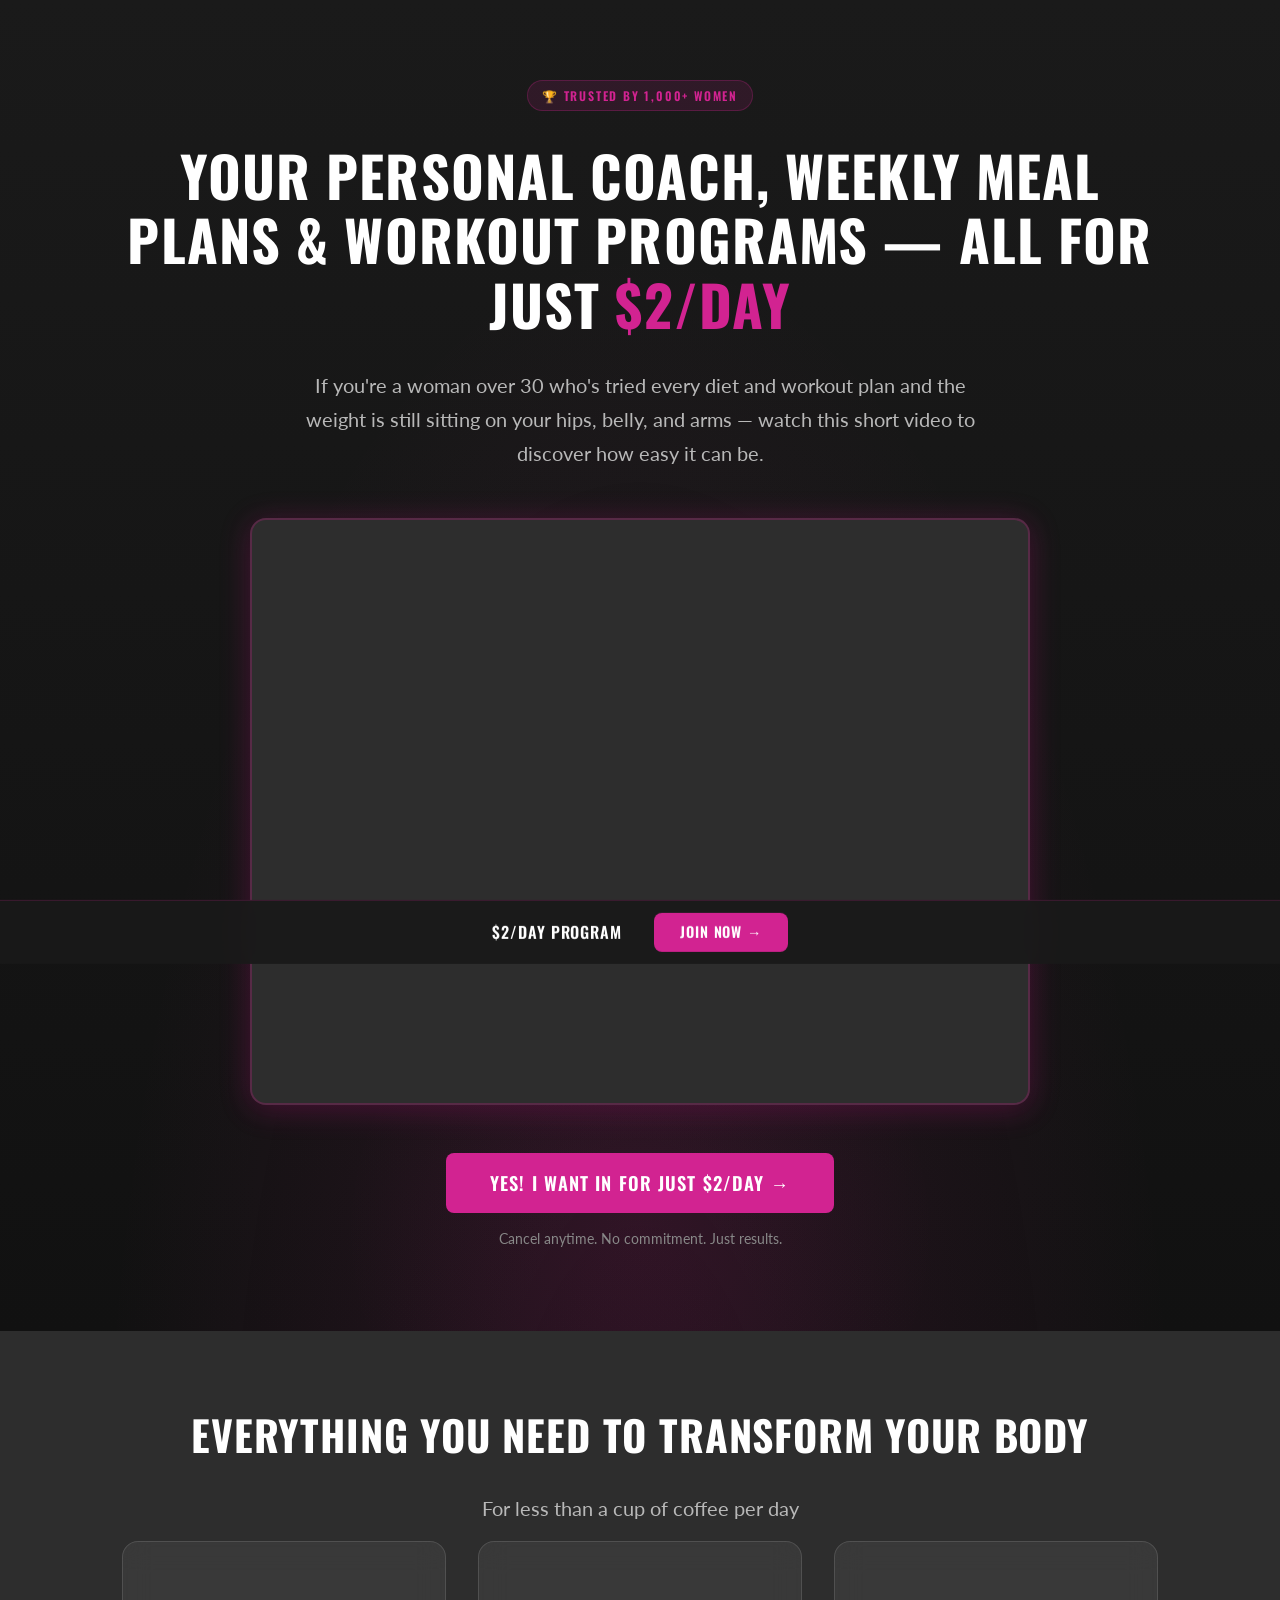
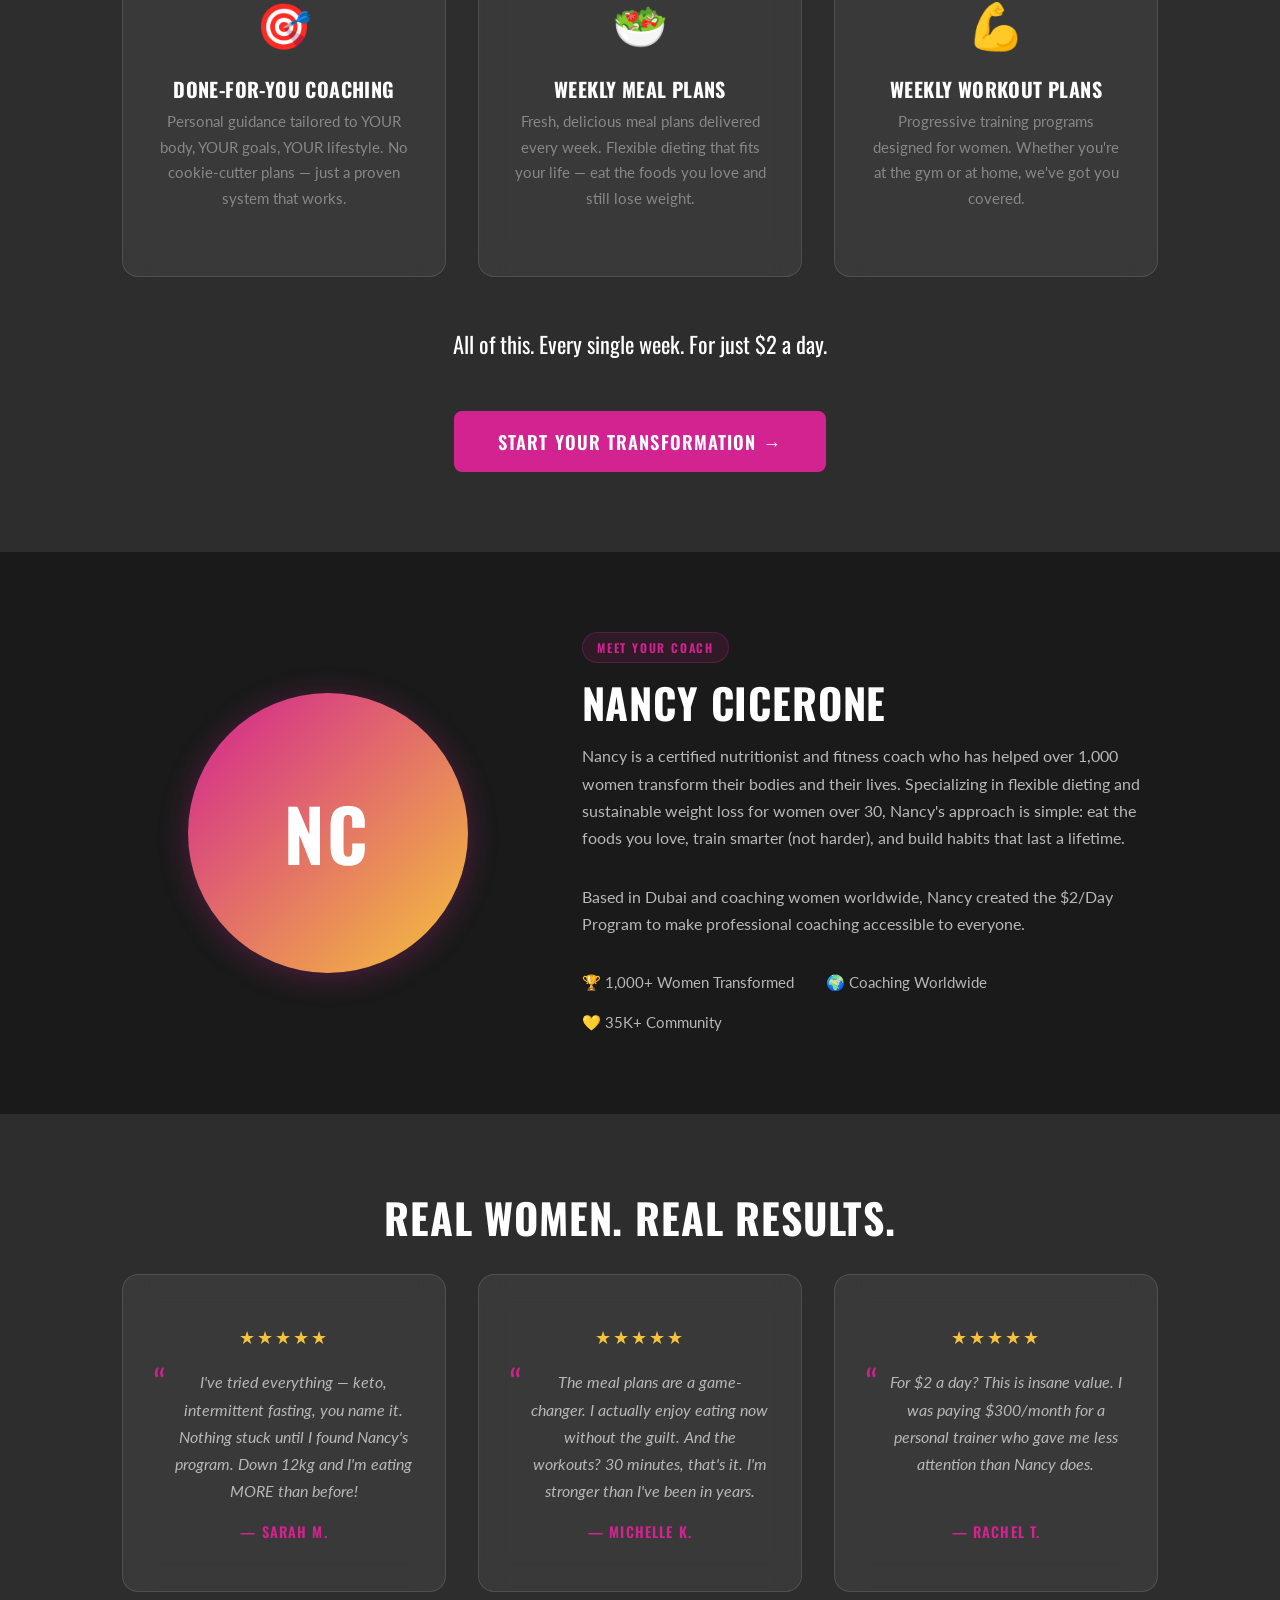
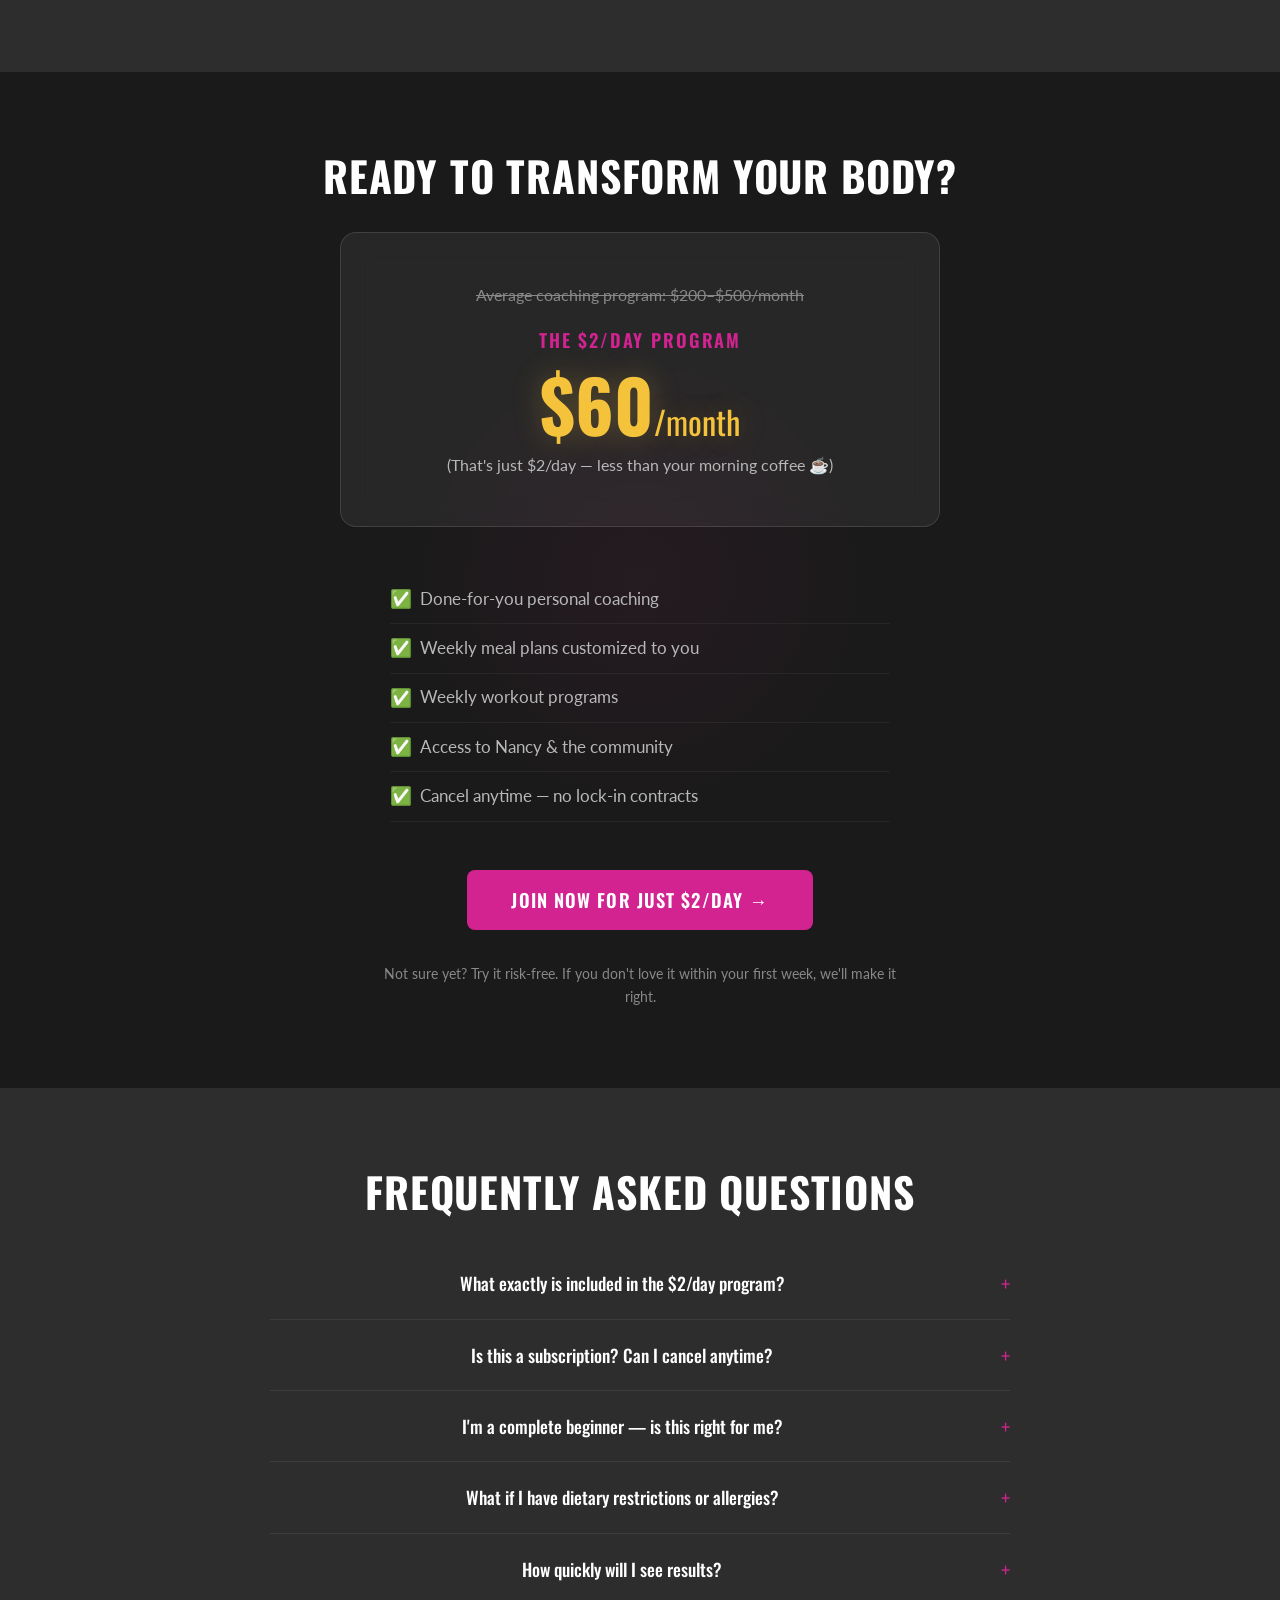
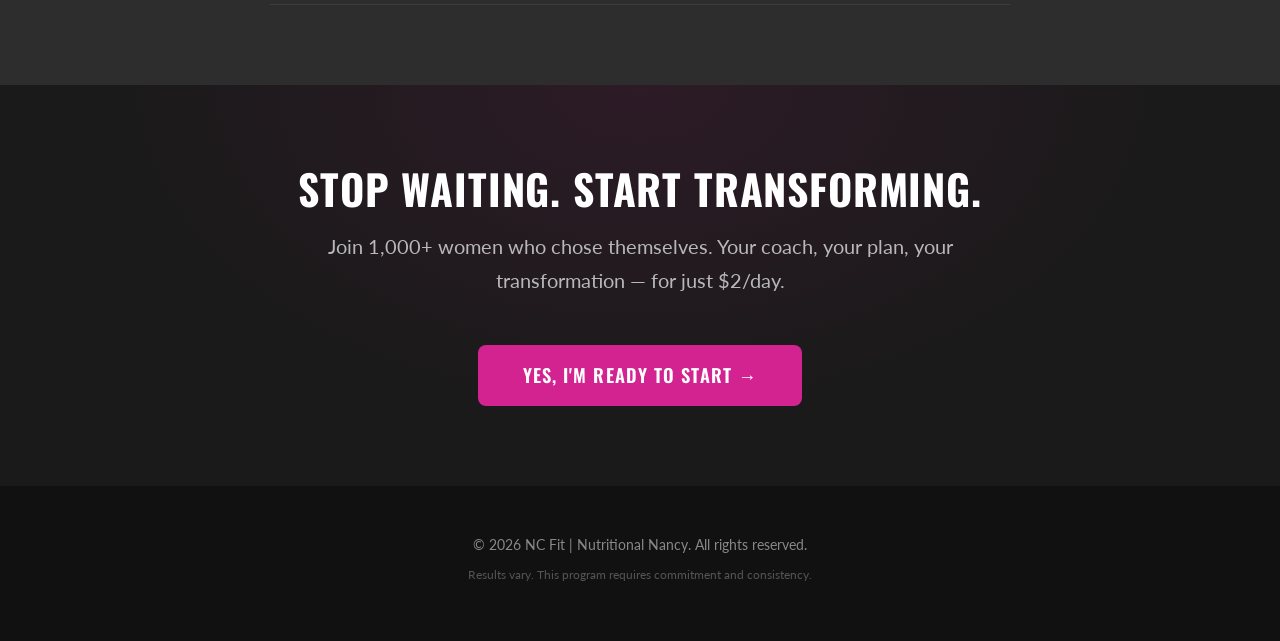
==== index.html @ 7aa0a76e "🚀 Nancy's /Day VSL Funnel - initial deploy" ====
<!DOCTYPE html>
<html lang="en">
<head>
  <meta charset="UTF-8" />
  <meta name="viewport" content="width=device-width, initial-scale=1.0" />
  <title>The $2/Day Program | Nancy Cicerone - Nutritional Nancy</title>
  <meta name="description" content="Done-for-you coaching, weekly meal plans &amp; workout programs for less than a cup of coffee. Join 1,000+ women who've transformed their bodies." />

  <!-- Open Graph -->
  <meta property="og:title" content="The $2/Day Program | Nancy Cicerone - Nutritional Nancy" />
  <meta property="og:description" content="Done-for-you coaching, weekly meal plans &amp; workout programs for less than a cup of coffee. Join 1,000+ women who've transformed their bodies." />
  <meta property="og:type" content="website" />
  <meta property="og:url" content="https://nutritionalnancy.com/2-dollar-day" />
  <meta property="og:image" content="" />
  <meta name="twitter:card" content="summary_large_image" />

  <!-- Google Fonts -->
  <link rel="preconnect" href="https://fonts.googleapis.com" />
  <link rel="preconnect" href="https://fonts.gstatic.com" crossorigin />
  <link href="https://fonts.googleapis.com/css2?family=Oswald:wght@400;500;600;700&family=Lato:wght@300;400;700&display=swap" rel="stylesheet" />

  <!-- Stylesheet -->
  <link rel="stylesheet" href="styles.css" />
</head>
<body>

  <!-- ============================================================
       SECTION 1 — HERO
       ============================================================ -->
  <section class="hero" id="hero">
    <div class="container text-center">

      <span class="section-label">🏆 Trusted by 1,000+ Women</span>

      <h1>Your Personal Coach, Weekly Meal Plans &amp; Workout Programs — All For Just <span>$2/Day</span></h1>

      <p class="lead">If you're a woman over 30 who's tried every diet and workout plan and the weight is still sitting on your hips, belly, and arms — watch this short video to discover how easy it can be.</p>

      <!-- Video Embed (16:9) — Vimeo -->
      <div class="video-container">
        <iframe
          src="https://player.vimeo.com/video/1199517893?title=0&byline=0&portrait=0&color=D22391&autoplay=0"
          allow="autoplay; fullscreen; picture-in-picture"
          allowfullscreen
          loading="lazy"
          title="Nancy Cicerone — $2/Day Program Video"
        ></iframe>
      </div>

      <button class="btn-cta" id="hero-cta" data-action="open-checkout">YES! I WANT IN FOR JUST $2/DAY →</button>
      <span class="cta-subtext">Cancel anytime. No commitment. Just results.</span>

    </div>
  </section>


  <!-- ============================================================
       SECTION 2 — VALUE STACK
       ============================================================ -->
  <section class="section value-stack" id="value-stack">
    <div class="container text-center">

      <h2 class="fade-in">EVERYTHING YOU NEED TO TRANSFORM YOUR BODY</h2>
      <p class="lead fade-in">For less than a cup of coffee per day</p>

      <div class="value-grid">
        <div class="glass-card fade-in">
          <span class="icon">🎯</span>
          <h3>Done-For-You Coaching</h3>
          <p>Personal guidance tailored to YOUR body, YOUR goals, YOUR lifestyle. No cookie-cutter plans — just a proven system that works.</p>
        </div>

        <div class="glass-card fade-in">
          <span class="icon">🥗</span>
          <h3>Weekly Meal Plans</h3>
          <p>Fresh, delicious meal plans delivered every week. Flexible dieting that fits your life — eat the foods you love and still lose weight.</p>
        </div>

        <div class="glass-card fade-in">
          <span class="icon">💪</span>
          <h3>Weekly Workout Plans</h3>
          <p>Progressive training programs designed for women. Whether you're at the gym or at home, we've got you covered.</p>
        </div>
      </div>

      <p class="value-tagline fade-in">All of this. Every single week. For just $2 a day.</p>

      <button class="btn-cta fade-in" id="value-cta" data-action="open-checkout">START YOUR TRANSFORMATION →</button>

    </div>
  </section>


  <!-- ============================================================
       SECTION 3 — ABOUT NANCY
       ============================================================ -->
  <section class="section about" id="about">
    <div class="container">
      <div class="about-grid">

        <div class="fade-in">
          <div class="about-photo">
            <span class="initials">NC</span>
          </div>
        </div>

        <div class="about-content fade-in">
          <span class="section-label">Meet Your Coach</span>
          <h2>Nancy Cicerone</h2>
          <p>Nancy is a certified nutritionist and fitness coach who has helped over 1,000 women transform their bodies and their lives. Specializing in flexible dieting and sustainable weight loss for women over 30, Nancy's approach is simple: eat the foods you love, train smarter (not harder), and build habits that last a lifetime.</p>
          <p>Based in Dubai and coaching women worldwide, Nancy created the $2/Day Program to make professional coaching accessible to everyone.</p>

          <div class="credentials">
            <span>🏆 1,000+ Women Transformed</span>
            <span>🌍 Coaching Worldwide</span>
            <span>💛 35K+ Community</span>
          </div>
        </div>

      </div>
    </div>
  </section>


  <!-- ============================================================
       SECTION 4 — SOCIAL PROOF
       ============================================================ -->
  <section class="section social-proof" id="testimonials">
    <div class="container text-center">

      <h2 class="fade-in">REAL WOMEN. REAL RESULTS.</h2>

      <div class="testimonials-grid">

        <div class="testimonial-card fade-in">
          <div class="testimonial-stars">★★★★★</div>
          <blockquote>I've tried everything — keto, intermittent fasting, you name it. Nothing stuck until I found Nancy's program. Down 12kg and I'm eating MORE than before!</blockquote>
          <span class="author">— Sarah M.</span>
        </div>

        <div class="testimonial-card fade-in">
          <div class="testimonial-stars">★★★★★</div>
          <blockquote>The meal plans are a game-changer. I actually enjoy eating now without the guilt. And the workouts? 30 minutes, that's it. I'm stronger than I've been in years.</blockquote>
          <span class="author">— Michelle K.</span>
        </div>

        <div class="testimonial-card fade-in">
          <div class="testimonial-stars">★★★★★</div>
          <blockquote>For $2 a day? This is insane value. I was paying $300/month for a personal trainer who gave me less attention than Nancy does.</blockquote>
          <span class="author">— Rachel T.</span>
        </div>

      </div>

    </div>
  </section>


  <!-- ============================================================
       SECTION 5 — PRICING
       ============================================================ -->
  <section class="section pricing" id="pricing">
    <div class="container text-center">

      <h2 class="fade-in">READY TO TRANSFORM YOUR BODY?</h2>

      <div class="pricing-box fade-in">
        <p class="price-anchor">Average coaching program: $200–$500/month</p>
        <p class="price-label">The $2/Day Program</p>
        <p class="price-amount">$60<span style="font-size:0.45em; font-weight:400;">/month</span></p>
        <p class="price-note">(That's just $2/day — less than your morning coffee ☕)</p>
      </div>

      <ul class="feature-list fade-in">
        <li><span class="check">✅</span> Done-for-you personal coaching</li>
        <li><span class="check">✅</span> Weekly meal plans customized to you</li>
        <li><span class="check">✅</span> Weekly workout programs</li>
        <li><span class="check">✅</span> Access to Nancy &amp; the community</li>
        <li><span class="check">✅</span> Cancel anytime — no lock-in contracts</li>
      </ul>

      <button class="btn-cta fade-in" id="pricing-cta" data-action="open-checkout">JOIN NOW FOR JUST $2/DAY →</button>

      <p class="guarantee fade-in">Not sure yet? Try it risk-free. If you don't love it within your first week, we'll make it right.</p>

    </div>
  </section>


  <!-- ============================================================
       SECTION 6 — FAQ
       ============================================================ -->
  <section class="section faq" id="faq">
    <div class="container text-center">

      <h2 class="fade-in">FREQUENTLY ASKED QUESTIONS</h2>

      <div class="faq-list fade-in">

        <details class="faq-item">
          <summary>What exactly is included in the $2/day program?</summary>
          <div class="faq-answer">
            <p>You get personal coaching from Nancy, weekly meal plans tailored to your preferences and goals, weekly workout programs (gym or home), and access to our supportive community of women on the same journey. Everything is delivered digitally so you can access it anywhere.</p>
          </div>
        </details>

        <details class="faq-item">
          <summary>Is this a subscription? Can I cancel anytime?</summary>
          <div class="faq-answer">
            <p>Yes, it's a simple monthly subscription at $60/month (just $2/day). You can cancel anytime with no penalties, no lock-in contracts, and no questions asked.</p>
          </div>
        </details>

        <details class="faq-item">
          <summary>I'm a complete beginner — is this right for me?</summary>
          <div class="faq-answer">
            <p>Absolutely! Nancy's programs are designed for women at every fitness level. Whether you haven't exercised in years or you're looking to take your fitness to the next level, the plans are tailored to where YOU are right now.</p>
          </div>
        </details>

        <details class="faq-item">
          <summary>What if I have dietary restrictions or allergies?</summary>
          <div class="faq-answer">
            <p>Nancy's approach is flexible dieting — you eat the foods YOU enjoy. The meal plans are customizable, and Nancy works with you to ensure everything fits your dietary needs, preferences, and lifestyle.</p>
          </div>
        </details>

        <details class="faq-item">
          <summary>How quickly will I see results?</summary>
          <div class="faq-answer">
            <p>Most women start noticing changes within the first 2–3 weeks — more energy, better sleep, clothes fitting differently. Visible body composition changes typically show within 4–6 weeks of consistent effort.</p>
          </div>
        </details>

      </div>

    </div>
  </section>


  <!-- ============================================================
       SECTION 7 — FINAL CTA
       ============================================================ -->
  <section class="section final-cta-section" id="final-cta-section">
    <div class="container text-center">

      <h2 class="fade-in">STOP WAITING. START TRANSFORMING.</h2>
      <p class="lead fade-in">Join 1,000+ women who chose themselves. Your coach, your plan, your transformation — for just $2/day.</p>

      <button class="btn-cta fade-in" id="final-cta" data-action="open-checkout">YES, I'M READY TO START →</button>

    </div>
  </section>


  <!-- ============================================================
       FOOTER
       ============================================================ -->
  <footer class="footer">
    <p>&copy; 2026 NC Fit | Nutritional Nancy. All rights reserved.</p>
    <p class="disclaimer">Results vary. This program requires commitment and consistency.</p>
  </footer>


  <!-- ============================================================
       FLOATING CTA BAR
       ============================================================ -->
  <div class="floating-cta" id="floating-cta" aria-hidden="true">
    <span class="bar-label">$2/Day Program</span>
    <button class="btn-cta" id="floating-cta-btn" data-action="open-checkout">JOIN NOW →</button>
  </div>


  <!-- ============================================================
       CHECKOUT MODAL
       ============================================================ -->
  <div class="modal-overlay" id="checkout-modal" role="dialog" aria-modal="true" aria-label="Checkout">
    <div class="modal-container">
      <button class="modal-close" id="modal-close" aria-label="Close checkout">&times;</button>
      <iframe
        id="checkout-iframe"
        src="about:blank"
        title="Checkout"
        loading="lazy"
      ></iframe>
    </div>
  </div>


  <!-- ============================================================
       JAVASCRIPT
       ============================================================ -->
  <script>
    (function () {
      'use strict';

      /* ------ Constants ------ */
      var CHECKOUT_URL = 'https://ncfit.fitterapp.app/buy/19193#checkout/pay';

      /* ------ DOM refs ------ */
      var modal       = document.getElementById('checkout-modal');
      var modalIframe = document.getElementById('checkout-iframe');
      var modalClose  = document.getElementById('modal-close');
      var floatingBar = document.getElementById('floating-cta');
      var heroSection = document.getElementById('hero');

      /* ==========================================================
         1. Modal — Open / Close
         ========================================================== */
      function openModal() {
        modalIframe.src = CHECKOUT_URL;
        modal.classList.add('active');
        document.body.style.overflow = 'hidden';
      }

      function closeModal() {
        modal.classList.remove('active');
        document.body.style.overflow = '';
        // Delay clearing src so the close animation finishes
        setTimeout(function () {
          modalIframe.src = 'about:blank';
        }, 400);
      }

      // Attach open handler to every CTA button via data attribute
      document.querySelectorAll('[data-action="open-checkout"]').forEach(function (btn) {
        btn.addEventListener('click', function (e) {
          e.preventDefault();
          openModal();
        });
      });

      // Close handlers
      modalClose.addEventListener('click', closeModal);

      modal.addEventListener('click', function (e) {
        if (e.target === modal) closeModal();
      });

      document.addEventListener('keydown', function (e) {
        if (e.key === 'Escape' && modal.classList.contains('active')) {
          closeModal();
        }
      });

      /* ==========================================================
         2. Floating CTA Bar — Show / Hide on Scroll
         ========================================================== */
      function handleFloatingBar() {
        var heroBottom = heroSection.getBoundingClientRect().bottom;
        if (heroBottom < 0) {
          floatingBar.classList.add('visible');
          floatingBar.setAttribute('aria-hidden', 'false');
        } else {
          floatingBar.classList.remove('visible');
          floatingBar.setAttribute('aria-hidden', 'true');
        }
      }

      /* ==========================================================
         3. Scroll Fade-In Animation (Intersection Observer)
         ========================================================== */
      var fadeEls = document.querySelectorAll('.fade-in');

      if ('IntersectionObserver' in window) {
        var observer = new IntersectionObserver(
          function (entries) {
            entries.forEach(function (entry) {
              if (entry.isIntersecting) {
                entry.target.classList.add('visible');
                observer.unobserve(entry.target);
              }
            });
          },
          { threshold: 0.15 }
        );

        fadeEls.forEach(function (el) {
          observer.observe(el);
        });
      } else {
        // Fallback: make everything visible immediately
        fadeEls.forEach(function (el) {
          el.classList.add('visible');
        });
      }

      /* ==========================================================
         4. Scroll listener (throttled via rAF)
         ========================================================== */
      var ticking = false;
      window.addEventListener('scroll', function () {
        if (!ticking) {
          window.requestAnimationFrame(function () {
            handleFloatingBar();
            ticking = false;
          });
          ticking = true;
        }
      });

      // Initial check
      handleFloatingBar();

      /* ==========================================================
         5. FAQ Accordion — one-open-at-a-time (optional UX)
         ========================================================== */
      var faqItems = document.querySelectorAll('.faq-item');
      faqItems.forEach(function (item) {
        item.addEventListener('toggle', function () {
          if (item.open) {
            faqItems.forEach(function (other) {
              if (other !== item && other.open) {
                other.removeAttribute('open');
              }
            });
          }
        });
      });

    })();
  </script>

</body>
</html>
---- styles.css ----
/* ==========================================================================
   $2/Day Program — VSL Funnel Design System
   Nancy Cicerone | Nutritional Nancy
   ========================================================================== */

/* ---------- Design Tokens ---------- */
:root {
  /* Backgrounds */
  --bg-primary: #1A1A1A;
  --bg-secondary: #2D2D2D;
  --bg-tertiary: #3A3A3A;

  /* Accent – Pink (WarriorBabe-inspired) */
  --accent-pink: #D22391;
  --accent-pink-hover: #E83BA8;
  --accent-pink-glow: rgba(210, 35, 145, 0.3);

  /* Accent – Gold */
  --accent-gold: #F5C33B;

  /* Text */
  --text-primary: #FFFFFF;
  --text-secondary: #B8B8B8;
  --text-muted: #888888;

  /* Typography */
  --font-heading: 'Oswald', sans-serif;
  --font-body: 'Lato', sans-serif;

  /* Radii */
  --radius: 8px;
  --radius-lg: 16px;

  /* Transition */
  --transition: all 0.3s ease;

  /* Spacing scale */
  --space-xs: 0.25rem;
  --space-sm: 0.5rem;
  --space-md: 1rem;
  --space-lg: 2rem;
  --space-xl: 3rem;
  --space-2xl: 5rem;

  /* Glassmorphism */
  --glass-bg: rgba(255, 255, 255, 0.06);
  --glass-border: rgba(255, 255, 255, 0.12);
  --glass-blur: 14px;

  /* Shadows */
  --shadow-sm: 0 2px 8px rgba(0, 0, 0, 0.25);
  --shadow-md: 0 4px 20px rgba(0, 0, 0, 0.35);
  --shadow-lg: 0 8px 40px rgba(0, 0, 0, 0.45);
  --shadow-pink: 0 4px 30px var(--accent-pink-glow);
}

/* ---------- Reset / Normalize ---------- */
*,
*::before,
*::after {
  margin: 0;
  padding: 0;
  box-sizing: border-box;
}

html {
  scroll-behavior: smooth;
  -webkit-text-size-adjust: 100%;
  font-size: 16px;
}

body {
  font-family: var(--font-body);
  font-weight: 400;
  line-height: 1.6;
  color: var(--text-primary);
  background-color: var(--bg-primary);
  -webkit-font-smoothing: antialiased;
  -moz-osx-font-smoothing: grayscale;
  overflow-x: hidden;
}

img,
video,
iframe {
  max-width: 100%;
  display: block;
}

a {
  color: var(--accent-pink);
  text-decoration: none;
  transition: var(--transition);
}

a:hover {
  color: var(--accent-pink-hover);
}

ul,
ol {
  list-style: none;
}

button {
  font-family: inherit;
  cursor: pointer;
  border: none;
  background: none;
}

/* ---------- Typography System ---------- */
h1, h2, h3, h4, h5, h6 {
  font-family: var(--font-heading);
  font-weight: 700;
  line-height: 1.15;
  text-transform: uppercase;
  letter-spacing: 0.02em;
  color: var(--text-primary);
}

h1 {
  font-size: clamp(2rem, 5vw, 3.5rem);
  margin-bottom: var(--space-lg);
}

h2 {
  font-size: clamp(1.6rem, 4vw, 2.6rem);
  margin-bottom: var(--space-lg);
}

h3 {
  font-size: clamp(1.2rem, 3vw, 1.6rem);
  margin-bottom: var(--space-md);
}

h4 {
  font-size: 1.25rem;
  margin-bottom: var(--space-sm);
}

h5 {
  font-size: 1.1rem;
  margin-bottom: var(--space-sm);
}

h6 {
  font-size: 1rem;
  margin-bottom: var(--space-xs);
}

p {
  margin-bottom: var(--space-md);
  color: var(--text-secondary);
  font-size: 1rem;
  line-height: 1.7;
}

.lead {
  font-size: clamp(1.05rem, 2vw, 1.25rem);
  color: var(--text-secondary);
  line-height: 1.7;
  max-width: 680px;
  margin-left: auto;
  margin-right: auto;
}

.small {
  font-size: 0.85rem;
  color: var(--text-muted);
}

/* ---------- Layout: Container ---------- */
.container {
  width: 100%;
  max-width: 1100px;
  margin: 0 auto;
  padding: 0 var(--space-lg);
}

.section {
  padding: var(--space-2xl) 0;
}

.text-center {
  text-align: center;
}

/* ---------- Section Label (Small Pill / Badge) ---------- */
.section-label {
  display: inline-block;
  font-family: var(--font-heading);
  font-size: 0.75rem;
  font-weight: 600;
  text-transform: uppercase;
  letter-spacing: 0.15em;
  color: var(--accent-pink);
  background: rgba(210, 35, 145, 0.12);
  border: 1px solid rgba(210, 35, 145, 0.25);
  padding: 0.4em 1.2em;
  border-radius: 50px;
  margin-bottom: var(--space-lg);
}

/* ======================================================================
   HERO SECTION
   ====================================================================== */
.hero {
  position: relative;
  min-height: 100vh;
  display: flex;
  align-items: center;
  justify-content: center;
  text-align: center;
  padding: var(--space-2xl) 0;
  background:
    radial-gradient(ellipse at 50% 120%, rgba(210, 35, 145, 0.12) 0%, transparent 60%),
    linear-gradient(180deg, var(--bg-primary) 0%, #111 100%);
  overflow: hidden;
}

/* Decorative glow orb behind hero */
.hero::before {
  content: '';
  position: absolute;
  bottom: -15%;
  left: 50%;
  transform: translateX(-50%);
  width: 600px;
  height: 600px;
  background: radial-gradient(circle, rgba(210, 35, 145, 0.08) 0%, transparent 70%);
  pointer-events: none;
  z-index: 0;
}

.hero .container {
  position: relative;
  z-index: 1;
}

.hero h1 span {
  color: var(--accent-pink);
}

.hero .lead {
  margin-bottom: var(--space-xl);
}

/* ---------- Video Container (16:9) ---------- */
.video-container {
  position: relative;
  width: 100%;
  max-width: 780px;
  margin: 0 auto var(--space-xl);
  padding-top: 56.25%; /* 16:9 */
  border-radius: var(--radius-lg);
  overflow: hidden;
  border: 2px solid rgba(210, 35, 145, 0.25);
  box-shadow: var(--shadow-pink), var(--shadow-md);
  background: var(--bg-secondary);
}

.video-container iframe {
  position: absolute;
  top: 0;
  left: 0;
  width: 100%;
  height: 100%;
  border: 0;
}

/* ======================================================================
   CTA BUTTONS
   ====================================================================== */
.btn-cta {
  display: inline-block;
  font-family: var(--font-heading);
  font-size: clamp(1rem, 2vw, 1.15rem);
  font-weight: 600;
  text-transform: uppercase;
  letter-spacing: 0.06em;
  color: var(--text-primary);
  background: var(--accent-pink);
  padding: 1em 2.4em;
  border-radius: var(--radius);
  cursor: pointer;
  transition: var(--transition);
  position: relative;
  overflow: hidden;
  animation: pulse 2.5s ease-in-out infinite;
  border: none;
  text-align: center;
  line-height: 1.3;
}

.btn-cta:hover {
  background: var(--accent-pink-hover);
  box-shadow: 0 0 30px var(--accent-pink-glow), 0 0 60px rgba(210, 35, 145, 0.15);
  transform: translateY(-2px);
  color: var(--text-primary);
}

.btn-cta:active {
  transform: translateY(0);
}

@keyframes pulse {
  0%, 100% {
    box-shadow: 0 0 0 0 var(--accent-pink-glow);
  }
  50% {
    box-shadow: 0 0 20px 6px var(--accent-pink-glow);
  }
}

.cta-subtext {
  display: block;
  margin-top: var(--space-md);
  font-size: 0.85rem;
  color: var(--text-muted);
}

/* ======================================================================
   VALUE STACK
   ====================================================================== */
.value-stack {
  background: var(--bg-secondary);
}

.value-grid {
  display: grid;
  grid-template-columns: repeat(3, 1fr);
  gap: var(--space-lg);
  margin-bottom: var(--space-xl);
}

/* Glassmorphism Card */
.glass-card {
  background: var(--glass-bg);
  border: 1px solid var(--glass-border);
  border-radius: var(--radius-lg);
  padding: var(--space-xl) var(--space-lg);
  text-align: center;
  backdrop-filter: blur(var(--glass-blur));
  -webkit-backdrop-filter: blur(var(--glass-blur));
  transition: var(--transition);
}

.glass-card:hover {
  border-color: rgba(210, 35, 145, 0.3);
  transform: translateY(-4px);
  box-shadow: var(--shadow-pink);
}

.glass-card .icon {
  font-size: 2.8rem;
  margin-bottom: var(--space-md);
  display: block;
}

.glass-card h3 {
  font-size: 1.25rem;
  margin-bottom: var(--space-sm);
}

.glass-card p {
  font-size: 0.95rem;
  color: var(--text-muted);
}

.value-tagline {
  font-family: var(--font-heading);
  font-size: clamp(1.1rem, 2.5vw, 1.4rem);
  color: var(--text-primary);
  margin-bottom: var(--space-xl);
}

/* ======================================================================
   ABOUT SECTION
   ====================================================================== */
.about {
  background: var(--bg-primary);
}

.about-grid {
  display: grid;
  grid-template-columns: 1fr 1.4fr;
  gap: var(--space-xl);
  align-items: center;
}

.about-photo {
  width: 280px;
  height: 280px;
  border-radius: 50%;
  background: linear-gradient(135deg, var(--accent-pink), var(--accent-gold));
  display: flex;
  align-items: center;
  justify-content: center;
  margin: 0 auto;
  box-shadow: var(--shadow-pink);
}

.about-photo .initials {
  font-family: var(--font-heading);
  font-size: 4.5rem;
  font-weight: 700;
  color: var(--text-primary);
  letter-spacing: 0.05em;
}

.about-content .section-label {
  margin-bottom: var(--space-md);
}

.about-content h2 {
  margin-bottom: var(--space-md);
}

.about-content p {
  margin-bottom: var(--space-lg);
}

.credentials {
  display: flex;
  flex-wrap: wrap;
  gap: var(--space-md) var(--space-lg);
  font-size: 0.95rem;
  color: var(--text-secondary);
}

.credentials span {
  white-space: nowrap;
}

/* ======================================================================
   SOCIAL PROOF / TESTIMONIALS
   ====================================================================== */
.social-proof {
  background: var(--bg-secondary);
}

.testimonials-grid {
  display: grid;
  grid-template-columns: repeat(3, 1fr);
  gap: var(--space-lg);
}

.testimonial-card {
  background: var(--glass-bg);
  border: 1px solid var(--glass-border);
  border-radius: var(--radius-lg);
  padding: var(--space-xl) var(--space-lg);
  backdrop-filter: blur(var(--glass-blur));
  -webkit-backdrop-filter: blur(var(--glass-blur));
  transition: var(--transition);
  display: flex;
  flex-direction: column;
}

.testimonial-card:hover {
  border-color: rgba(210, 35, 145, 0.25);
  transform: translateY(-3px);
}

.testimonial-stars {
  color: var(--accent-gold);
  font-size: 1.15rem;
  margin-bottom: var(--space-md);
  letter-spacing: 0.1em;
}

.testimonial-card blockquote {
  font-style: italic;
  color: var(--text-secondary);
  line-height: 1.7;
  flex: 1;
  margin-bottom: var(--space-md);
  position: relative;
  padding-left: 1.2em;
}

.testimonial-card blockquote::before {
  content: '\201C';
  position: absolute;
  left: -0.05em;
  top: -0.15em;
  font-size: 2.2rem;
  color: var(--accent-pink);
  font-style: normal;
  line-height: 1;
}

.testimonial-card .author {
  font-family: var(--font-heading);
  font-weight: 600;
  font-size: 0.9rem;
  text-transform: uppercase;
  letter-spacing: 0.08em;
  color: var(--accent-pink);
}

/* ======================================================================
   PRICING SECTION
   ====================================================================== */
.pricing {
  background: var(--bg-primary);
  position: relative;
  overflow: hidden;
}

/* Subtle background glow */
.pricing::before {
  content: '';
  position: absolute;
  top: 50%;
  left: 50%;
  transform: translate(-50%, -50%);
  width: 500px;
  height: 500px;
  background: radial-gradient(circle, rgba(210, 35, 145, 0.06) 0%, transparent 70%);
  pointer-events: none;
}

.pricing-box {
  max-width: 600px;
  margin: 0 auto var(--space-xl);
  background: var(--glass-bg);
  border: 1px solid var(--glass-border);
  border-radius: var(--radius-lg);
  padding: var(--space-xl);
  text-align: center;
  position: relative;
  backdrop-filter: blur(var(--glass-blur));
  -webkit-backdrop-filter: blur(var(--glass-blur));
}

.price-anchor {
  font-size: 1rem;
  color: var(--text-muted);
  text-decoration: line-through;
  margin-bottom: var(--space-md);
}

.price-label {
  font-family: var(--font-heading);
  font-size: 1.15rem;
  font-weight: 600;
  text-transform: uppercase;
  letter-spacing: 0.1em;
  color: var(--accent-pink);
  margin-bottom: var(--space-sm);
}

.price-amount {
  font-family: var(--font-heading);
  font-size: clamp(3rem, 7vw, 4.5rem);
  font-weight: 700;
  color: var(--accent-gold);
  line-height: 1.1;
  margin-bottom: var(--space-sm);
  text-shadow: 0 0 30px rgba(245, 195, 59, 0.25);
}

.price-note {
  font-size: 1rem;
  color: var(--text-secondary);
  margin-bottom: 0;
}

/* Feature Checklist */
.feature-list {
  max-width: 500px;
  margin: 0 auto var(--space-xl);
  text-align: left;
}

.feature-list li {
  font-size: 1.05rem;
  color: var(--text-secondary);
  padding: 0.6em 0;
  border-bottom: 1px solid rgba(255, 255, 255, 0.05);
  display: flex;
  align-items: center;
  gap: var(--space-sm);
}

.feature-list li .check {
  color: var(--accent-pink);
  font-size: 1.1rem;
  flex-shrink: 0;
}

.guarantee {
  max-width: 520px;
  margin: var(--space-lg) auto 0;
  font-size: 0.9rem;
  color: var(--text-muted);
  text-align: center;
  line-height: 1.6;
}

/* ======================================================================
   FAQ SECTION
   ====================================================================== */
.faq {
  background: var(--bg-secondary);
}

.faq-list {
  max-width: 740px;
  margin: 0 auto;
}

.faq-item {
  border-bottom: 1px solid rgba(255, 255, 255, 0.08);
}

.faq-item summary {
  font-family: var(--font-heading);
  font-size: 1.1rem;
  font-weight: 500;
  padding: 1.2em 2em 1.2em 0;
  cursor: pointer;
  color: var(--text-primary);
  position: relative;
  list-style: none;
  transition: var(--transition);
}

/* Remove default marker in all browsers */
.faq-item summary::-webkit-details-marker {
  display: none;
}

.faq-item summary::marker {
  display: none;
  content: '';
}

/* Custom chevron */
.faq-item summary::after {
  content: '+';
  position: absolute;
  right: 0;
  top: 50%;
  transform: translateY(-50%);
  font-size: 1.5rem;
  font-weight: 300;
  color: var(--accent-pink);
  transition: var(--transition);
}

.faq-item[open] summary::after {
  content: '−';
}

.faq-item summary:hover {
  color: var(--accent-pink);
}

.faq-answer {
  padding: 0 0 1.2em;
  color: var(--text-secondary);
  line-height: 1.7;
  font-size: 0.95rem;
  animation: fadeDown 0.3s ease;
}

@keyframes fadeDown {
  from {
    opacity: 0;
    transform: translateY(-6px);
  }
  to {
    opacity: 1;
    transform: translateY(0);
  }
}

/* ======================================================================
   FINAL CTA SECTION
   ====================================================================== */
.final-cta-section {
  background:
    radial-gradient(ellipse at 50% 0%, rgba(210, 35, 145, 0.1) 0%, transparent 60%),
    var(--bg-primary);
  padding: var(--space-2xl) 0;
}

.final-cta-section h2 {
  margin-bottom: var(--space-md);
}

.final-cta-section .lead {
  margin-bottom: var(--space-xl);
}

/* ======================================================================
   FOOTER
   ====================================================================== */
.footer {
  background: #111;
  padding: var(--space-xl) 0;
  text-align: center;
}

.footer p {
  color: var(--text-muted);
  font-size: 0.85rem;
  margin-bottom: var(--space-sm);
}

.footer .disclaimer {
  font-size: 0.75rem;
  color: #555;
}

/* ======================================================================
   CHECKOUT MODAL
   ====================================================================== */
.modal-overlay {
  position: fixed;
  inset: 0;
  z-index: 9999;
  background: rgba(0, 0, 0, 0.85);
  display: flex;
  align-items: center;
  justify-content: center;
  opacity: 0;
  visibility: hidden;
  transition: opacity 0.35s ease, visibility 0.35s ease;
}

.modal-overlay.active {
  opacity: 1;
  visibility: visible;
}

.modal-container {
  width: 94%;
  max-width: 500px;
  height: 80vh;
  max-height: 700px;
  background: #fff;
  border-radius: var(--radius-lg);
  position: relative;
  overflow: hidden;
  transform: translateY(30px) scale(0.96);
  transition: transform 0.35s ease;
}

.modal-overlay.active .modal-container {
  transform: translateY(0) scale(1);
}

.modal-close {
  position: absolute;
  top: 12px;
  right: 14px;
  width: 36px;
  height: 36px;
  border-radius: 50%;
  background: rgba(0, 0, 0, 0.08);
  color: #333;
  font-size: 1.3rem;
  display: flex;
  align-items: center;
  justify-content: center;
  cursor: pointer;
  z-index: 10;
  transition: var(--transition);
  border: none;
  line-height: 1;
}

.modal-close:hover {
  background: rgba(0, 0, 0, 0.15);
}

.modal-container iframe {
  width: 100%;
  height: 100%;
  border: 0;
}

/* ======================================================================
   FLOATING CTA BAR
   ====================================================================== */
.floating-cta {
  position: fixed;
  bottom: 0;
  left: 0;
  right: 0;
  z-index: 900;
  background: rgba(26, 26, 26, 0.92);
  border-top: 1px solid rgba(210, 35, 145, 0.2);
  backdrop-filter: blur(12px);
  -webkit-backdrop-filter: blur(12px);
  padding: 0.75rem var(--space-lg);
  display: flex;
  align-items: center;
  justify-content: center;
  gap: var(--space-lg);
  transform: translateY(100%);
  transition: transform 0.4s ease;
}

.floating-cta.visible {
  transform: translateY(0);
}

.floating-cta .bar-label {
  font-family: var(--font-heading);
  font-size: 1rem;
  font-weight: 600;
  text-transform: uppercase;
  letter-spacing: 0.06em;
  color: var(--text-primary);
}

.floating-cta .btn-cta {
  padding: 0.7em 1.8em;
  font-size: 0.9rem;
  animation: none;
}

/* ======================================================================
   SCROLL FADE-IN ANIMATIONS
   ====================================================================== */
.fade-in {
  opacity: 0;
  transform: translateY(30px);
  transition: opacity 0.7s ease, transform 0.7s ease;
}

.fade-in.visible {
  opacity: 1;
  transform: translateY(0);
}

/* ======================================================================
   RESPONSIVE — Tablet (max-width: 768px)
   ====================================================================== */
@media (max-width: 768px) {
  .value-grid {
    grid-template-columns: 1fr;
    gap: var(--space-md);
  }

  .about-grid {
    grid-template-columns: 1fr;
    text-align: center;
  }

  .about-content .section-label {
    display: inline-block;
  }

  .about-photo {
    width: 200px;
    height: 200px;
  }

  .about-photo .initials {
    font-size: 3.2rem;
  }

  .credentials {
    justify-content: center;
  }

  .testimonials-grid {
    grid-template-columns: 1fr;
    gap: var(--space-md);
  }

  .hero {
    min-height: auto;
    padding: 6rem 0 var(--space-2xl);
  }

  .floating-cta .bar-label {
    display: none;
  }
}

/* ======================================================================
   RESPONSIVE — Mobile (max-width: 480px)
   ====================================================================== */
@media (max-width: 480px) {
  :root {
    --space-lg: 1.5rem;
    --space-xl: 2.2rem;
    --space-2xl: 3.5rem;
  }

  .container {
    padding: 0 var(--space-md);
  }

  .btn-cta {
    padding: 0.9em 1.6em;
    font-size: 0.95rem;
    width: 100%;
  }

  .glass-card {
    padding: var(--space-lg);
  }

  .pricing-box {
    padding: var(--space-lg);
  }

  .about-photo {
    width: 160px;
    height: 160px;
  }

  .about-photo .initials {
    font-size: 2.6rem;
  }

  .modal-container {
    width: 100%;
    height: 100vh;
    max-height: none;
    border-radius: 0;
  }

  .floating-cta {
    padding: 0.6rem var(--space-md);
  }

  .floating-cta .btn-cta {
    width: auto;
    flex: 1;
  }
}
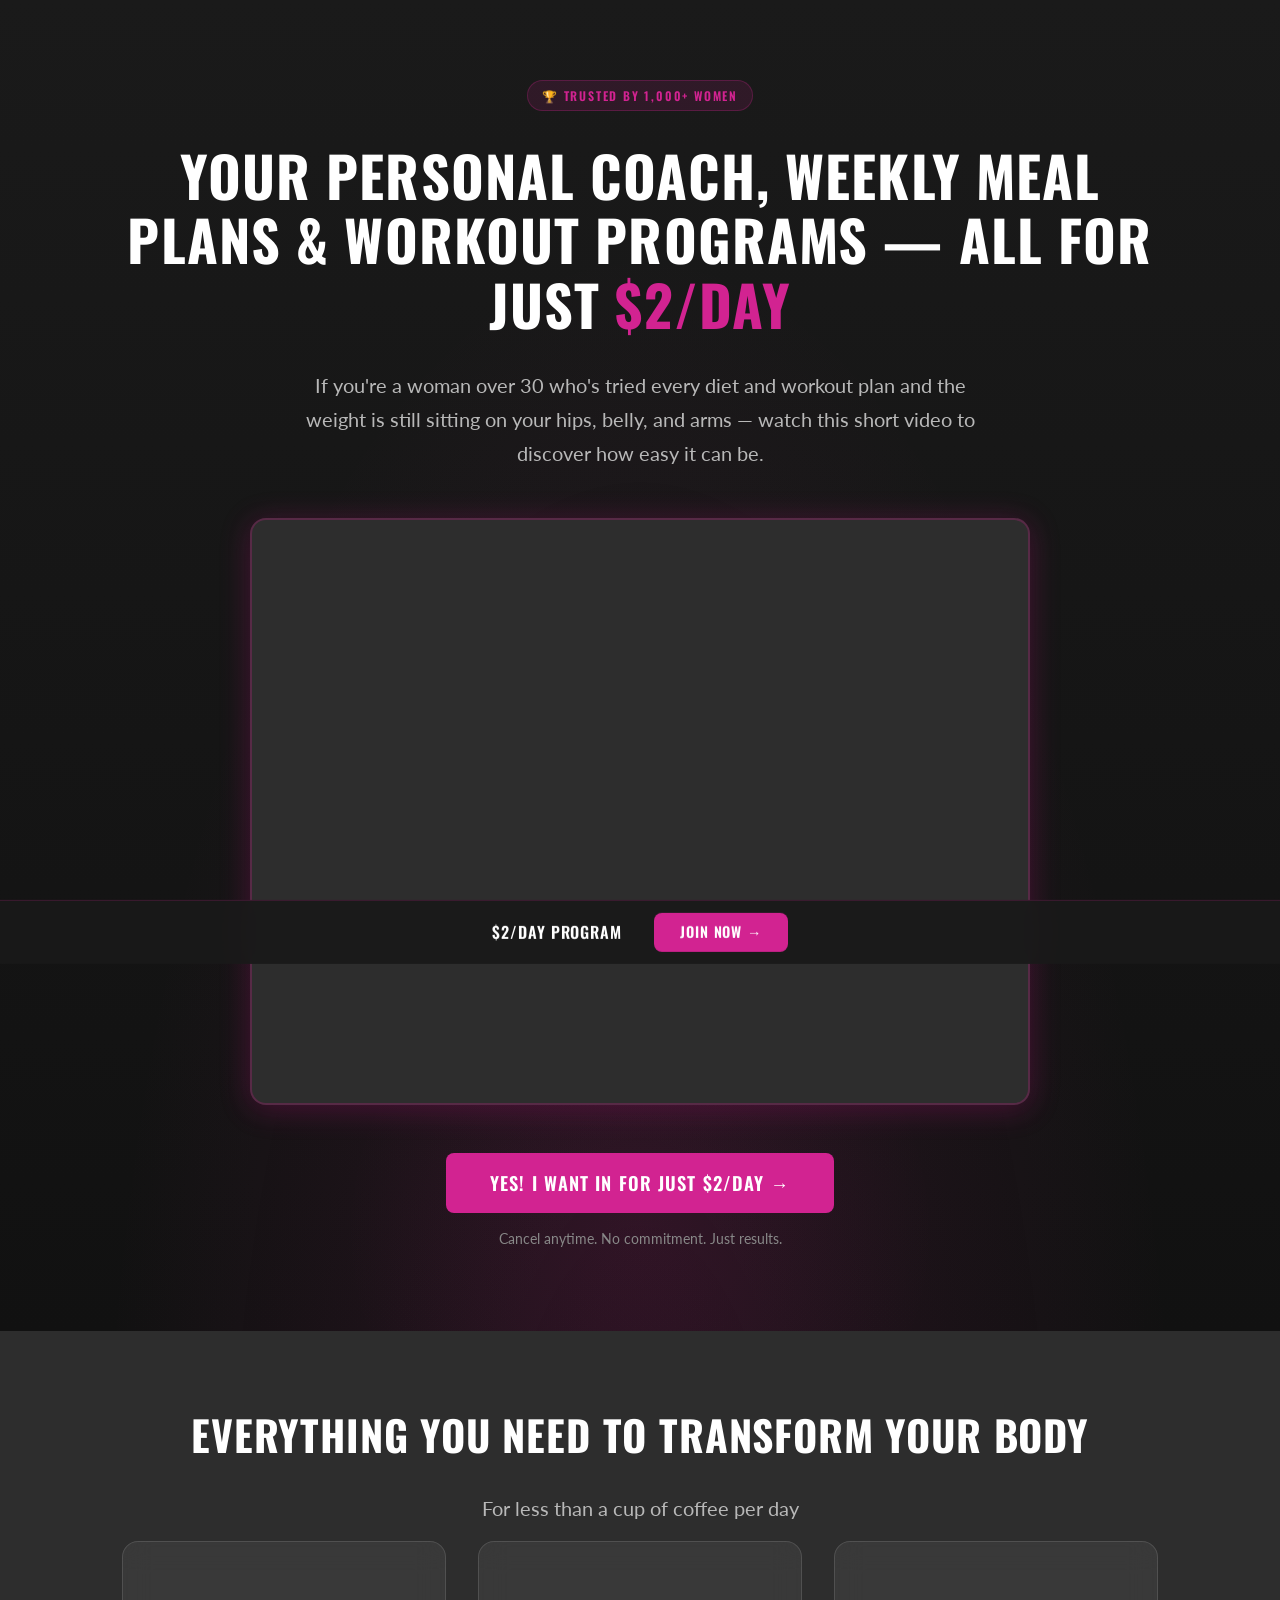
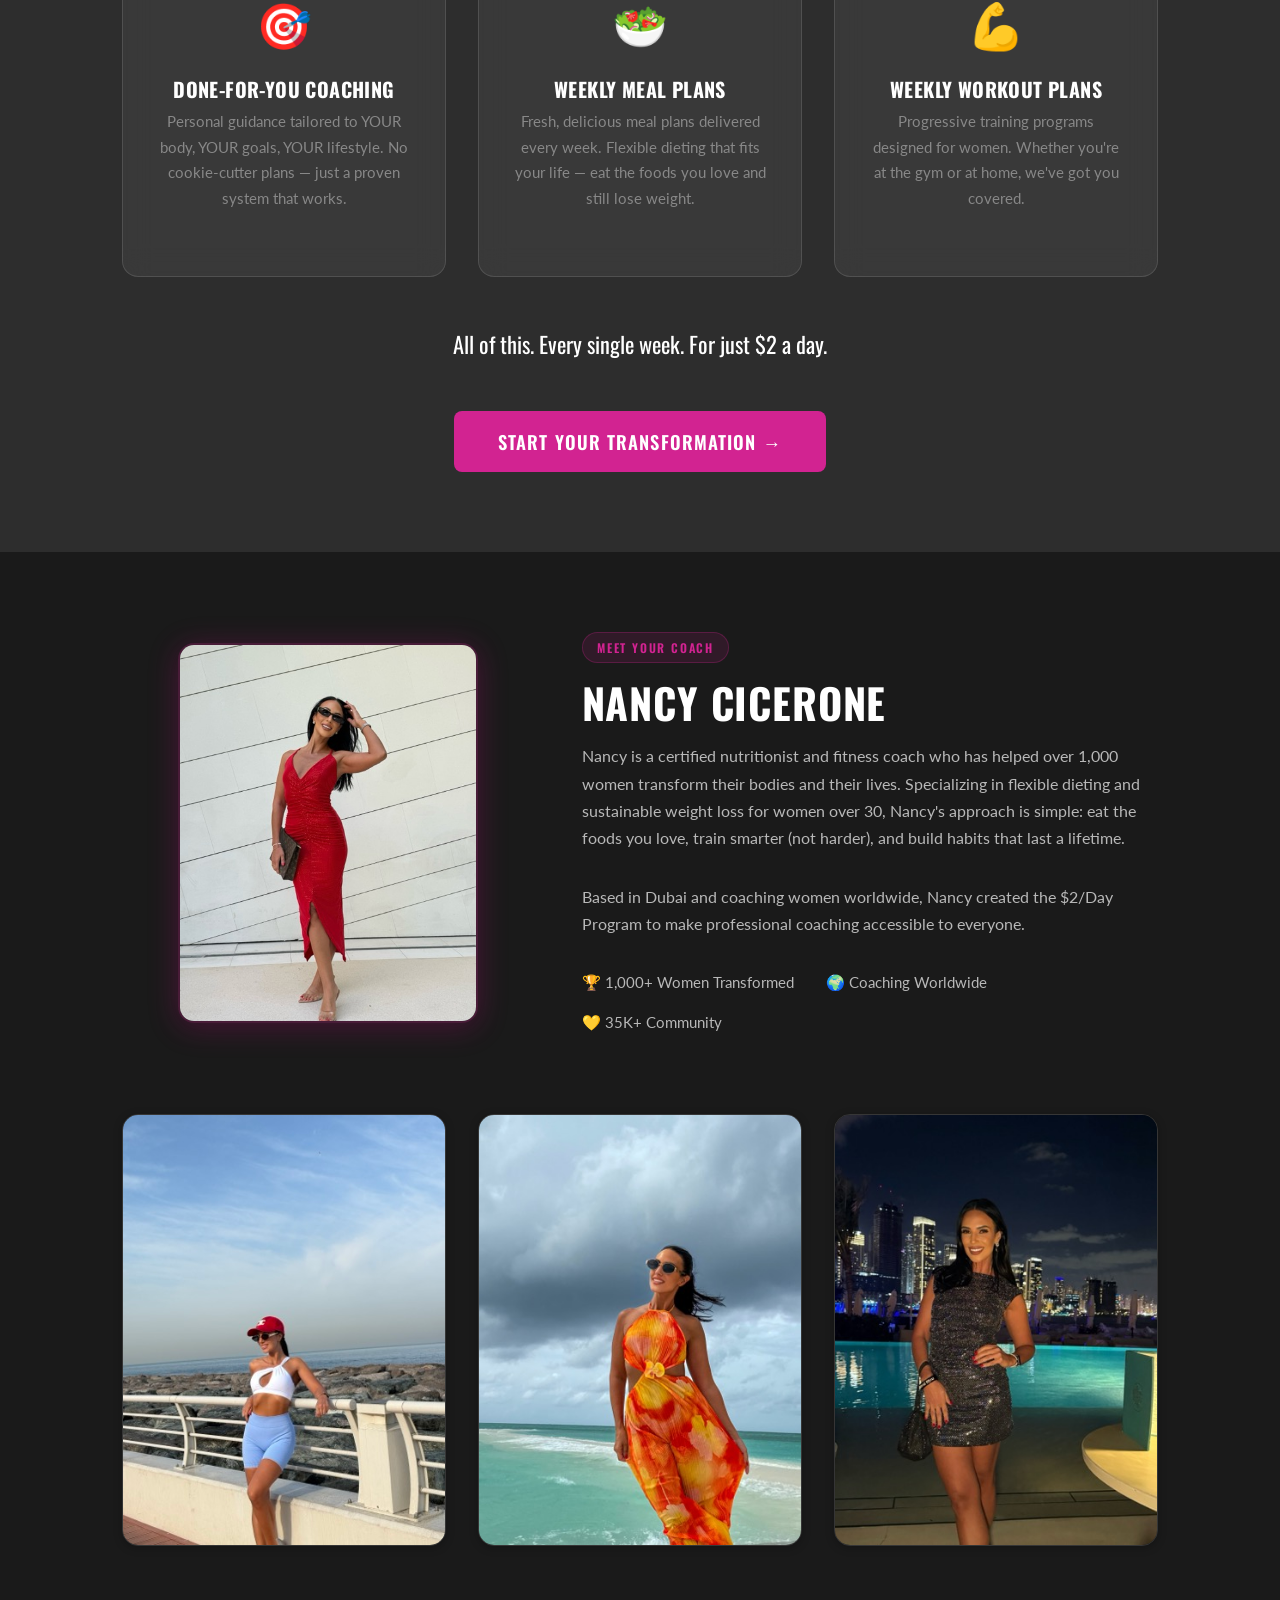
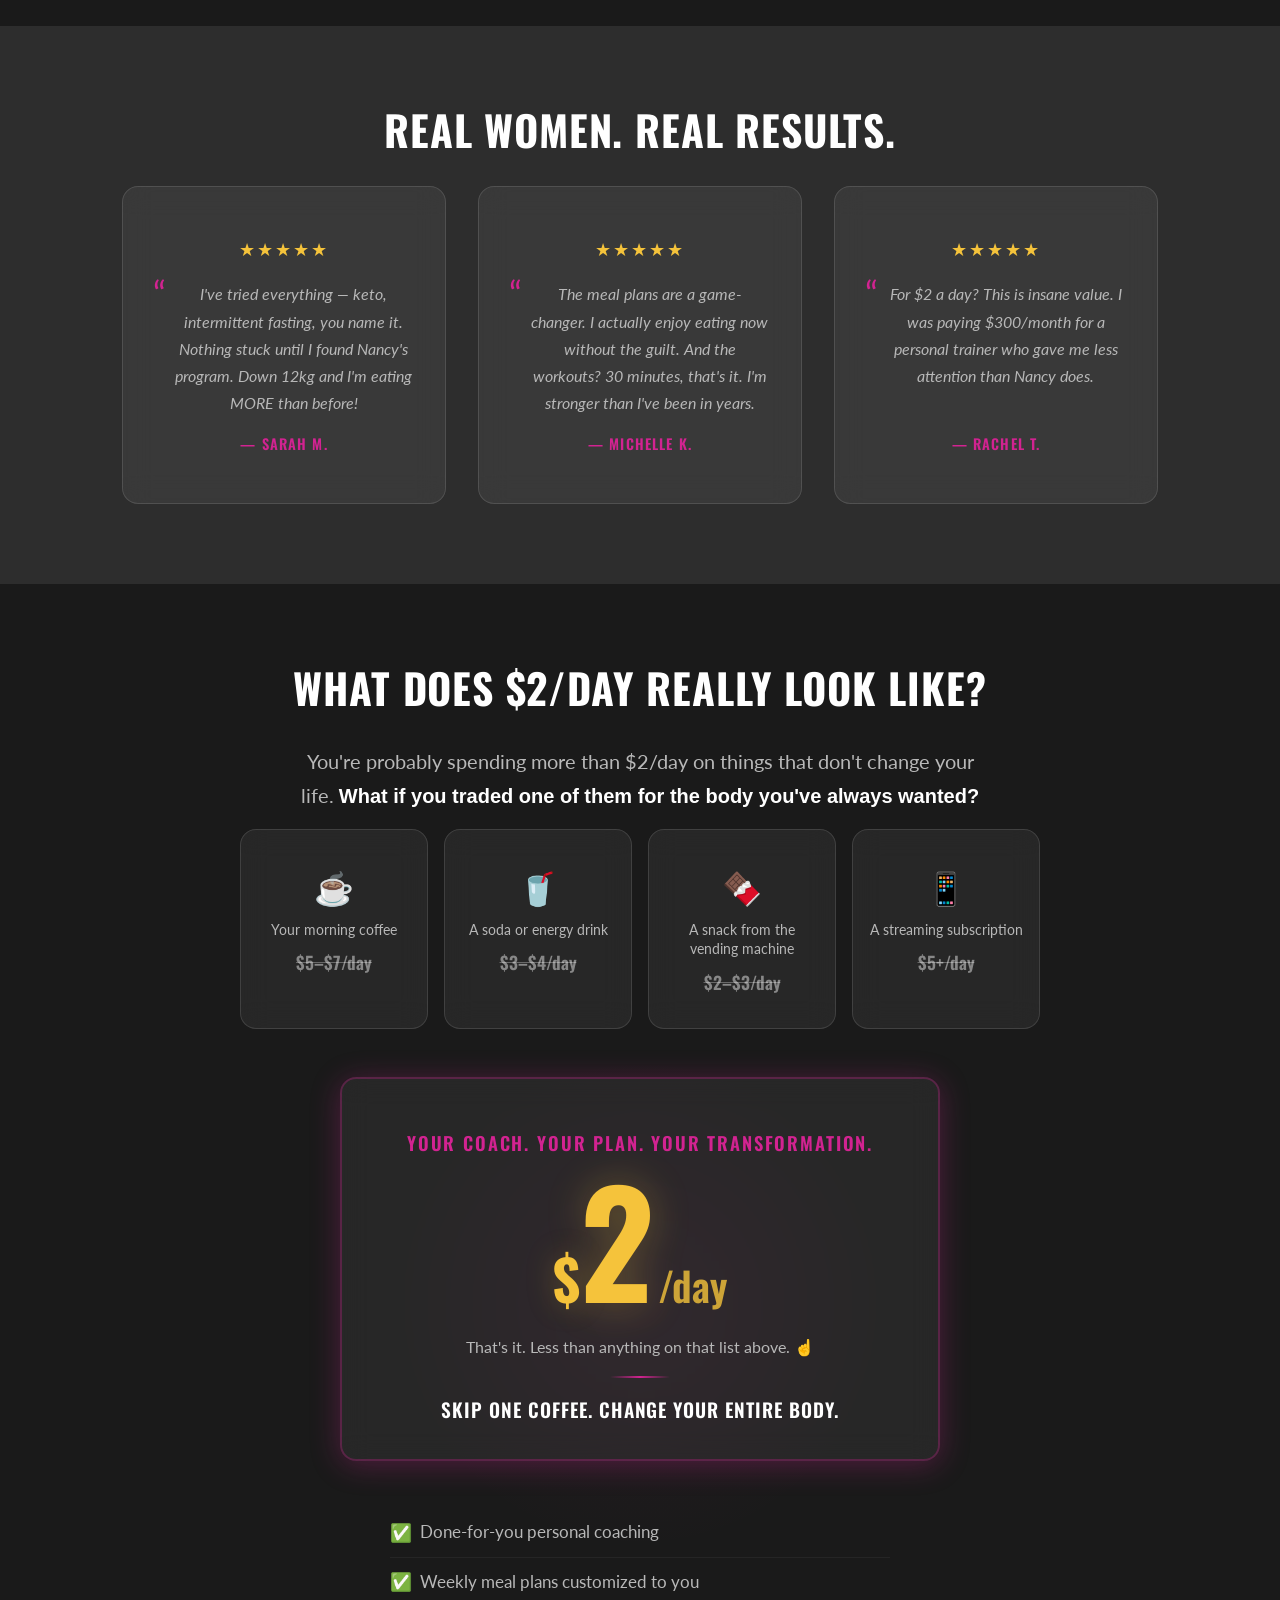
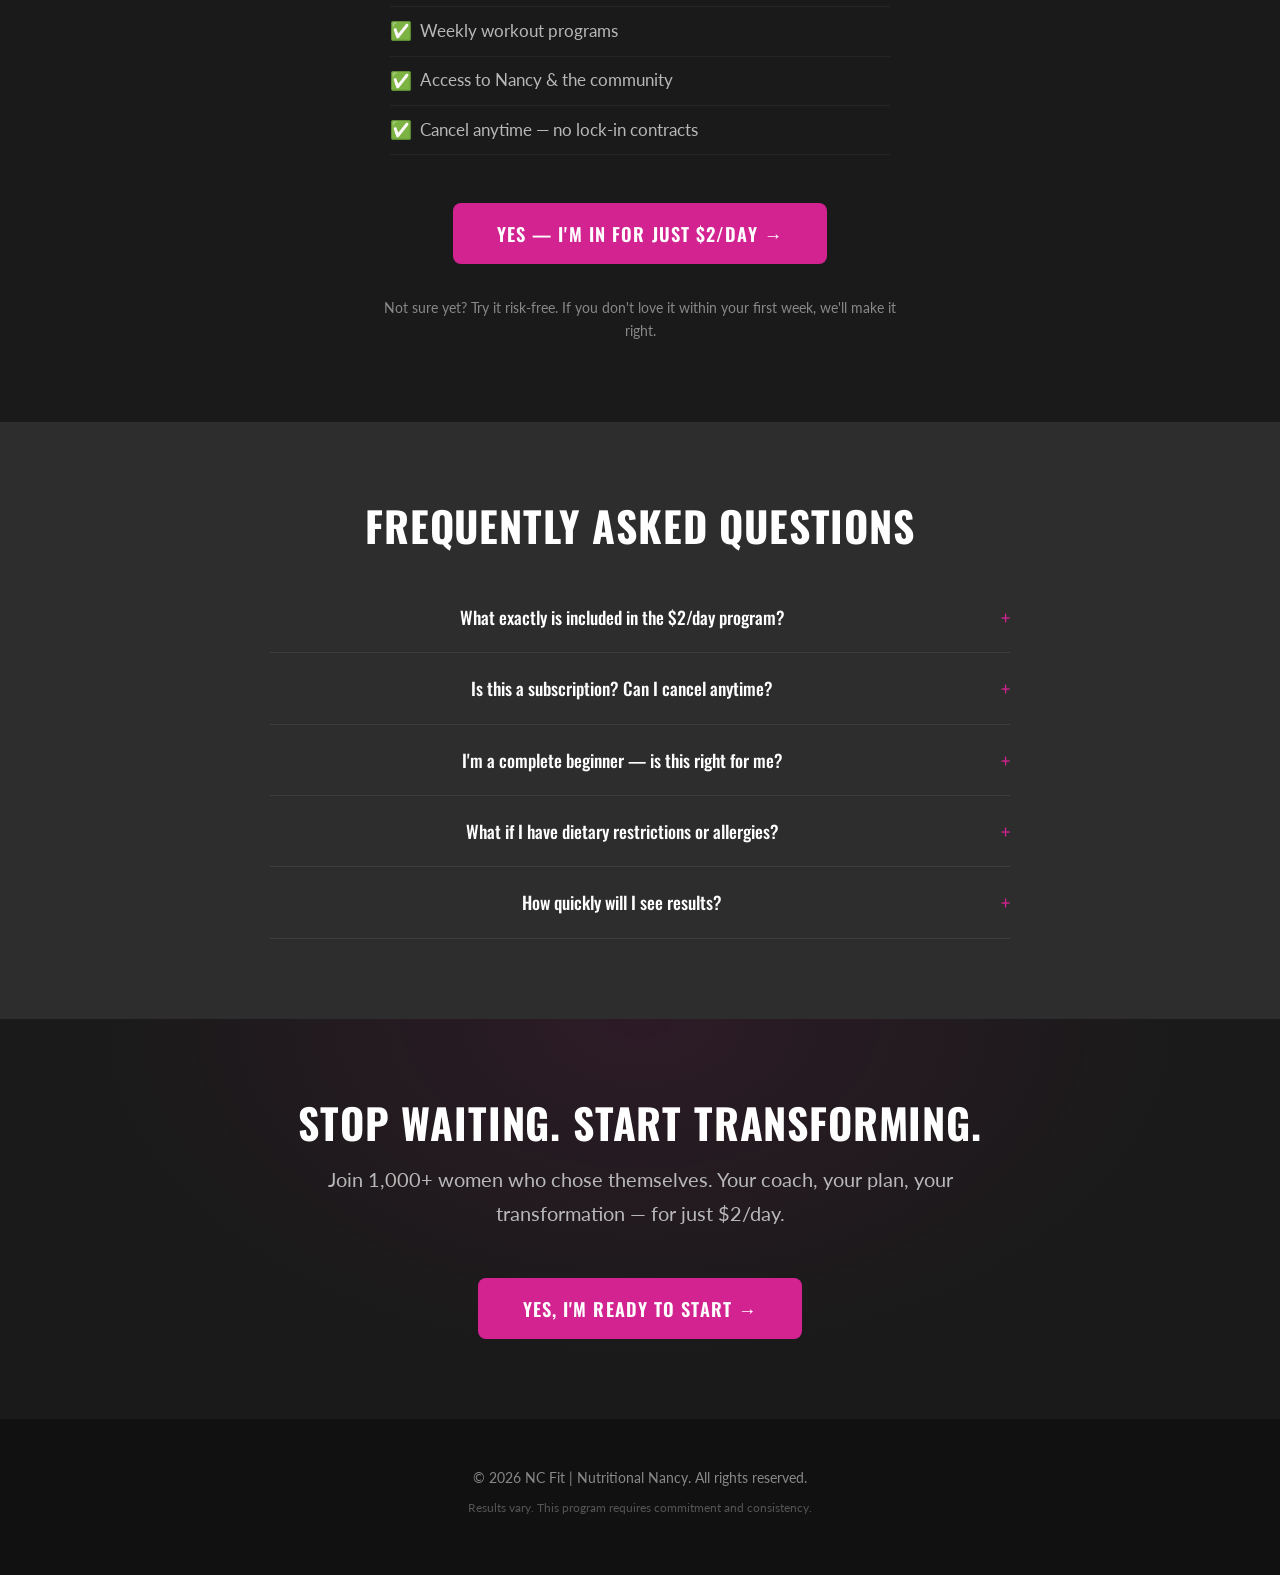
==== commit db426aa6: "Add Nancy photos, redesign pricing to /day focus, remove /month" ====
--- a/index.html
+++ b/index.html
@@ -100,7 +100,7 @@
 
         <div class="fade-in">
           <div class="about-photo">
-            <span class="initials">NC</span>
+            <img src="images/web/nancy-about.jpg" alt="Nancy Cicerone — Certified Nutritionist & Fitness Coach" loading="lazy" />
           </div>
         </div>
 
@@ -118,6 +118,20 @@
         </div>
 
       </div>
+
+      <!-- Nancy Lifestyle Gallery -->
+      <div class="nancy-gallery fade-in">
+        <div class="gallery-item">
+          <img src="images/web/nancy-fitness.jpg" alt="Nancy — Active Lifestyle by the Beach" loading="lazy" />
+        </div>
+        <div class="gallery-item">
+          <img src="images/web/nancy-lifestyle.jpg" alt="Nancy — Living Her Best Life" loading="lazy" />
+        </div>
+        <div class="gallery-item">
+          <img src="images/web/nancy-glamour.jpg" alt="Nancy — Dubai Lifestyle" loading="lazy" />
+        </div>
+      </div>
+
     </div>
   </section>
 
@@ -157,18 +171,49 @@
 
 
   <!-- ============================================================
-       SECTION 5 — PRICING
+       SECTION 5 — PRICING ($2/DAY FOCUS)
        ============================================================ -->
   <section class="section pricing" id="pricing">
     <div class="container text-center">
 
-      <h2 class="fade-in">READY TO TRANSFORM YOUR BODY?</h2>
-
+      <h2 class="fade-in">WHAT DOES $2/DAY REALLY LOOK LIKE?</h2>
+      <p class="lead fade-in">You're probably spending more than $2/day on things that don't change your life. <strong style="color:#fff;">What if you traded one of them for the body you've always wanted?</strong></p>
+
+      <!-- $2/Day Comparison Cards -->
+      <div class="two-dollar-comparisons fade-in">
+        <div class="compare-card">
+          <span class="compare-icon">☕</span>
+          <span class="compare-label">Your morning coffee</span>
+          <span class="compare-price">$5–$7/day</span>
+        </div>
+        <div class="compare-card">
+          <span class="compare-icon">🥤</span>
+          <span class="compare-label">A soda or energy drink</span>
+          <span class="compare-price">$3–$4/day</span>
+        </div>
+        <div class="compare-card">
+          <span class="compare-icon">🍫</span>
+          <span class="compare-label">A snack from the vending machine</span>
+          <span class="compare-price">$2–$3/day</span>
+        </div>
+        <div class="compare-card">
+          <span class="compare-icon">📱</span>
+          <span class="compare-label">A streaming subscription</span>
+          <span class="compare-price">$5+/day</span>
+        </div>
+      </div>
+
+      <!-- The Big Price Reveal -->
       <div class="pricing-box fade-in">
-        <p class="price-anchor">Average coaching program: $200–$500/month</p>
-        <p class="price-label">The $2/Day Program</p>
-        <p class="price-amount">$60<span style="font-size:0.45em; font-weight:400;">/month</span></p>
-        <p class="price-note">(That's just $2/day — less than your morning coffee ☕)</p>
+        <p class="price-label">Your Coach. Your Plan. Your Transformation.</p>
+        <div class="price-hero">
+          <span class="price-dollar">$</span>
+          <span class="price-amount-big">2</span>
+          <span class="price-per">/day</span>
+        </div>
+        <p class="price-note">That's it. Less than anything on that list above. ☝️</p>
+        <div class="price-divider"></div>
+        <p class="price-tradeoff">Skip one coffee. Change your entire body.</p>
       </div>
 
       <ul class="feature-list fade-in">
@@ -179,7 +224,7 @@
         <li><span class="check">✅</span> Cancel anytime — no lock-in contracts</li>
       </ul>
 
-      <button class="btn-cta fade-in" id="pricing-cta" data-action="open-checkout">JOIN NOW FOR JUST $2/DAY →</button>
+      <button class="btn-cta fade-in" id="pricing-cta" data-action="open-checkout">YES — I'M IN FOR JUST $2/DAY →</button>
 
       <p class="guarantee fade-in">Not sure yet? Try it risk-free. If you don't love it within your first week, we'll make it right.</p>
 
@@ -207,7 +252,7 @@
         <details class="faq-item">
           <summary>Is this a subscription? Can I cancel anytime?</summary>
           <div class="faq-answer">
-            <p>Yes, it's a simple monthly subscription at $60/month (just $2/day). You can cancel anytime with no penalties, no lock-in contracts, and no questions asked.</p>
+            <p>Yes, it's a simple monthly subscription — just $2/day. You can cancel anytime with no penalties, no lock-in contracts, and no questions asked.</p>
           </div>
         </details>
 
--- a/styles.css
+++ b/styles.css
@@ -390,23 +390,27 @@
 }
 
 .about-photo {
-  width: 280px;
-  height: 280px;
-  border-radius: 50%;
-  background: linear-gradient(135deg, var(--accent-pink), var(--accent-gold));
-  display: flex;
-  align-items: center;
-  justify-content: center;
+  width: 300px;
+  height: 380px;
+  border-radius: var(--radius-lg);
+  overflow: hidden;
   margin: 0 auto;
-  box-shadow: var(--shadow-pink);
-}
-
-.about-photo .initials {
-  font-family: var(--font-heading);
-  font-size: 4.5rem;
-  font-weight: 700;
-  color: var(--text-primary);
-  letter-spacing: 0.05em;
+  box-shadow: var(--shadow-pink), var(--shadow-md);
+  border: 2px solid rgba(210, 35, 145, 0.25);
+  position: relative;
+}
+
+.about-photo img {
+  width: 100%;
+  height: 100%;
+  object-fit: cover;
+  object-position: top center;
+  display: block;
+  transition: transform 0.5s ease;
+}
+
+.about-photo:hover img {
+  transform: scale(1.05);
 }
 
 .about-content .section-label {
@@ -431,6 +435,42 @@
 
 .credentials span {
   white-space: nowrap;
+}
+
+/* ---------- Nancy Lifestyle Gallery ---------- */
+.nancy-gallery {
+  display: grid;
+  grid-template-columns: repeat(3, 1fr);
+  gap: var(--space-lg);
+  margin-top: var(--space-2xl);
+}
+
+.gallery-item {
+  border-radius: var(--radius-lg);
+  overflow: hidden;
+  aspect-ratio: 3 / 4;
+  border: 1px solid var(--glass-border);
+  box-shadow: var(--shadow-sm);
+  transition: var(--transition);
+}
+
+.gallery-item:hover {
+  transform: translateY(-4px);
+  box-shadow: var(--shadow-pink);
+  border-color: rgba(210, 35, 145, 0.3);
+}
+
+.gallery-item img {
+  width: 100%;
+  height: 100%;
+  object-fit: cover;
+  object-position: top center;
+  display: block;
+  transition: transform 0.5s ease;
+}
+
+.gallery-item:hover img {
+  transform: scale(1.06);
 }
 
 /* ======================================================================
@@ -501,7 +541,7 @@
 }
 
 /* ======================================================================
-   PRICING SECTION
+   PRICING SECTION ($2/DAY FOCUS)
    ====================================================================== */
 .pricing {
   background: var(--bg-primary);
@@ -522,24 +562,68 @@
   pointer-events: none;
 }
 
+/* ---------- $2/Day Comparison Cards ---------- */
+.two-dollar-comparisons {
+  display: grid;
+  grid-template-columns: repeat(4, 1fr);
+  gap: var(--space-md);
+  max-width: 800px;
+  margin: 0 auto var(--space-xl);
+}
+
+.compare-card {
+  background: var(--glass-bg);
+  border: 1px solid var(--glass-border);
+  border-radius: var(--radius-lg);
+  padding: var(--space-lg) var(--space-md);
+  text-align: center;
+  backdrop-filter: blur(var(--glass-blur));
+  -webkit-backdrop-filter: blur(var(--glass-blur));
+  transition: var(--transition);
+  display: flex;
+  flex-direction: column;
+  align-items: center;
+  gap: var(--space-sm);
+}
+
+.compare-card:hover {
+  border-color: rgba(210, 35, 145, 0.3);
+  transform: translateY(-3px);
+}
+
+.compare-icon {
+  font-size: 2rem;
+  display: block;
+}
+
+.compare-label {
+  font-size: 0.85rem;
+  color: var(--text-secondary);
+  line-height: 1.4;
+}
+
+.compare-price {
+  font-family: var(--font-heading);
+  font-size: 1.1rem;
+  font-weight: 600;
+  color: var(--text-muted);
+  text-decoration: line-through;
+  text-decoration-color: rgba(255,255,255,0.3);
+}
+
+/* ---------- Pricing Box (Big $2/day) ---------- */
 .pricing-box {
   max-width: 600px;
   margin: 0 auto var(--space-xl);
   background: var(--glass-bg);
-  border: 1px solid var(--glass-border);
+  border: 2px solid rgba(210, 35, 145, 0.3);
   border-radius: var(--radius-lg);
-  padding: var(--space-xl);
+  padding: var(--space-xl) var(--space-xl) var(--space-lg);
   text-align: center;
   position: relative;
   backdrop-filter: blur(var(--glass-blur));
   -webkit-backdrop-filter: blur(var(--glass-blur));
-}
-
-.price-anchor {
-  font-size: 1rem;
-  color: var(--text-muted);
-  text-decoration: line-through;
-  margin-bottom: var(--space-md);
+  box-shadow: var(--shadow-pink);
 }
 
 .price-label {
@@ -549,22 +633,74 @@
   text-transform: uppercase;
   letter-spacing: 0.1em;
   color: var(--accent-pink);
-  margin-bottom: var(--space-sm);
-}
-
-.price-amount {
-  font-family: var(--font-heading);
-  font-size: clamp(3rem, 7vw, 4.5rem);
+  margin-bottom: var(--space-md);
+}
+
+.price-hero {
+  display: flex;
+  align-items: baseline;
+  justify-content: center;
+  gap: 0;
+  margin-bottom: var(--space-md);
+}
+
+.price-dollar {
+  font-family: var(--font-heading);
+  font-size: clamp(2.5rem, 6vw, 3.5rem);
   font-weight: 700;
   color: var(--accent-gold);
-  line-height: 1.1;
-  margin-bottom: var(--space-sm);
+  line-height: 1;
   text-shadow: 0 0 30px rgba(245, 195, 59, 0.25);
+}
+
+.price-amount-big {
+  font-family: var(--font-heading);
+  font-size: clamp(6rem, 14vw, 9rem);
+  font-weight: 700;
+  color: var(--accent-gold);
+  line-height: 0.9;
+  text-shadow: 0 0 40px rgba(245, 195, 59, 0.3);
+  animation: priceGlow 3s ease-in-out infinite;
+}
+
+@keyframes priceGlow {
+  0%, 100% {
+    text-shadow: 0 0 20px rgba(245, 195, 59, 0.2);
+  }
+  50% {
+    text-shadow: 0 0 50px rgba(245, 195, 59, 0.45), 0 0 80px rgba(245, 195, 59, 0.15);
+  }
+}
+
+.price-per {
+  font-family: var(--font-heading);
+  font-size: clamp(1.8rem, 4vw, 2.5rem);
+  font-weight: 600;
+  color: var(--accent-gold);
+  opacity: 0.8;
+  margin-left: 0.1em;
 }
 
 .price-note {
   font-size: 1rem;
   color: var(--text-secondary);
+  margin-bottom: var(--space-md);
+}
+
+.price-divider {
+  width: 60px;
+  height: 2px;
+  background: linear-gradient(90deg, transparent, var(--accent-pink), transparent);
+  margin: 0 auto var(--space-md);
+}
+
+.price-tradeoff {
+  font-family: var(--font-heading);
+  font-size: 1.2rem;
+  font-weight: 600;
+  color: var(--text-primary);
+  text-transform: uppercase;
+  letter-spacing: 0.05em;
   margin-bottom: 0;
 }
 
@@ -858,12 +994,13 @@
   }
 
   .about-photo {
-    width: 200px;
-    height: 200px;
-  }
-
-  .about-photo .initials {
-    font-size: 3.2rem;
+    width: 240px;
+    height: 300px;
+  }
+
+  .nancy-gallery {
+    grid-template-columns: repeat(3, 1fr);
+    gap: var(--space-md);
   }
 
   .credentials {
@@ -882,6 +1019,10 @@
 
   .floating-cta .bar-label {
     display: none;
+  }
+
+  .two-dollar-comparisons {
+    grid-template-columns: repeat(2, 1fr);
   }
 }
 
@@ -914,12 +1055,22 @@
   }
 
   .about-photo {
-    width: 160px;
-    height: 160px;
-  }
-
-  .about-photo .initials {
-    font-size: 2.6rem;
+    width: 200px;
+    height: 260px;
+  }
+
+  .nancy-gallery {
+    grid-template-columns: 1fr 1fr 1fr;
+    gap: var(--space-sm);
+  }
+
+  .two-dollar-comparisons {
+    grid-template-columns: 1fr 1fr;
+    gap: var(--space-sm);
+  }
+
+  .compare-card {
+    padding: var(--space-md) var(--space-sm);
   }
 
   .modal-container {
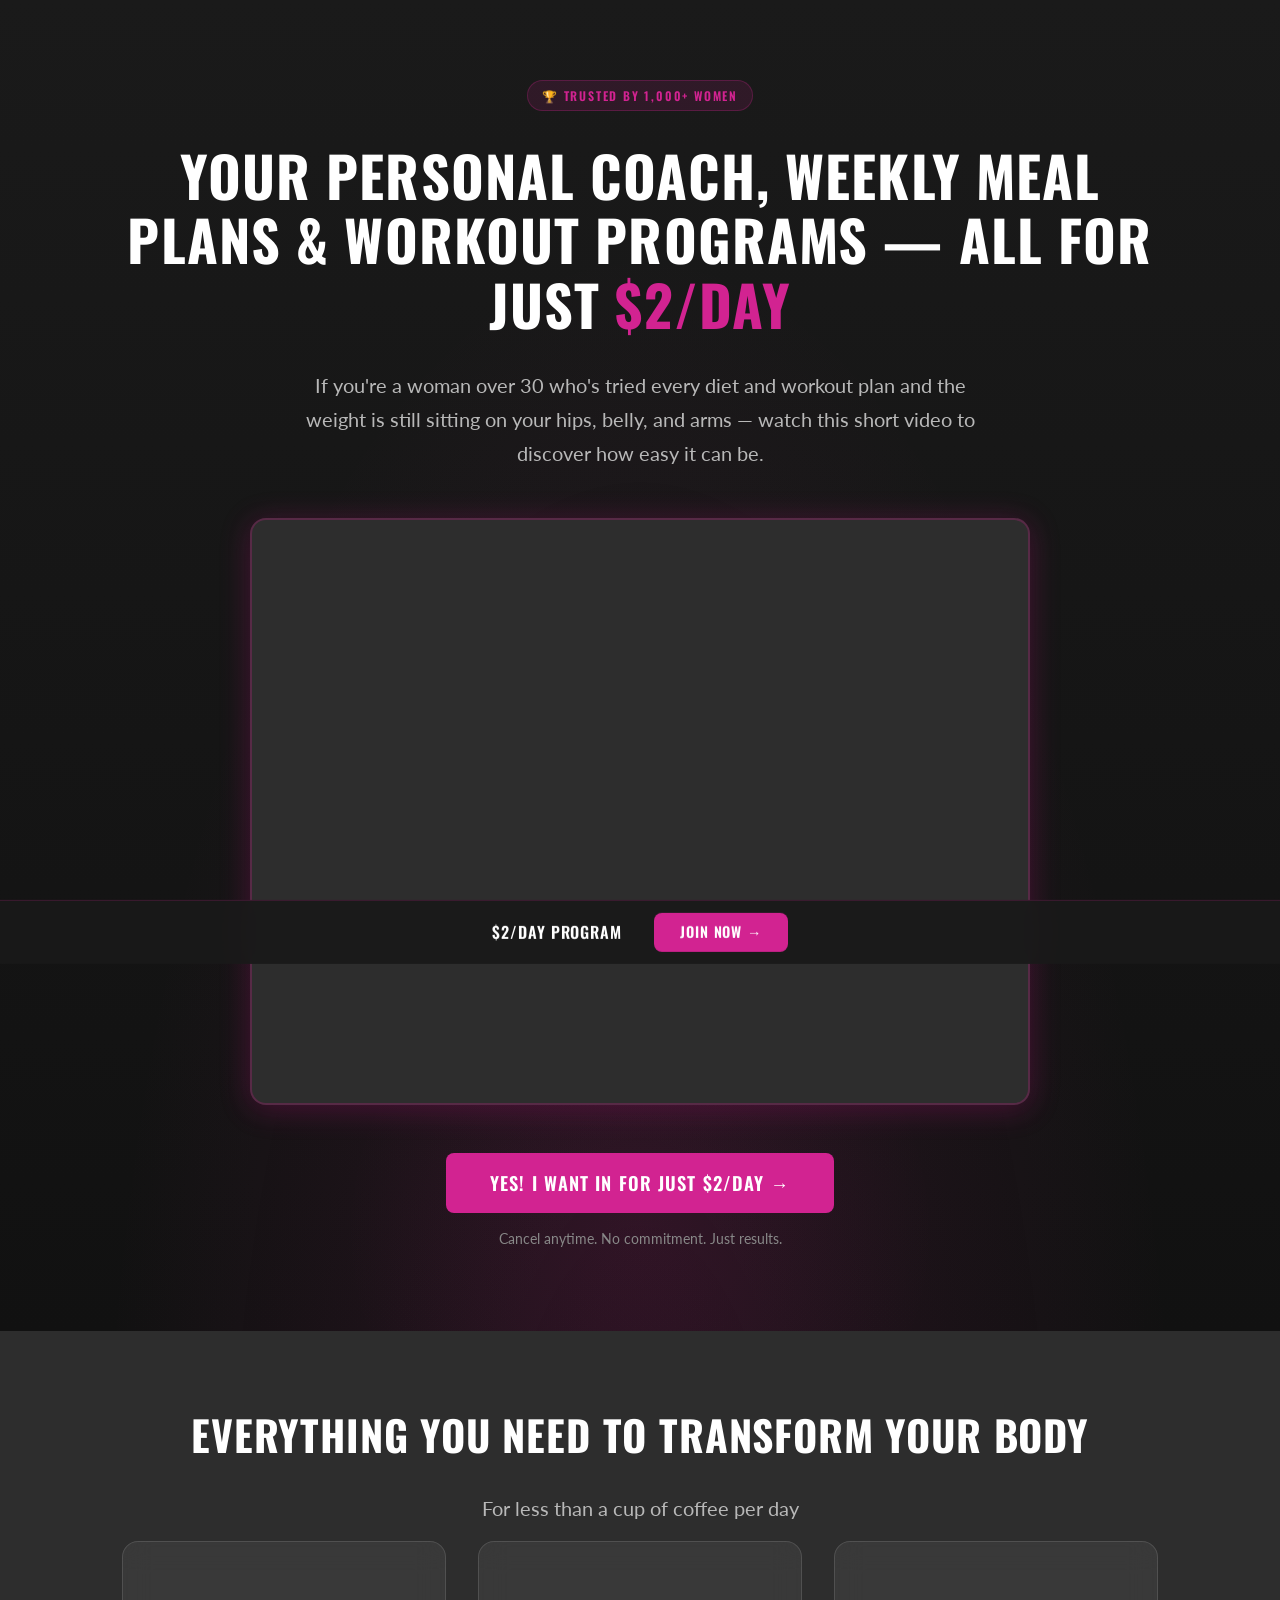
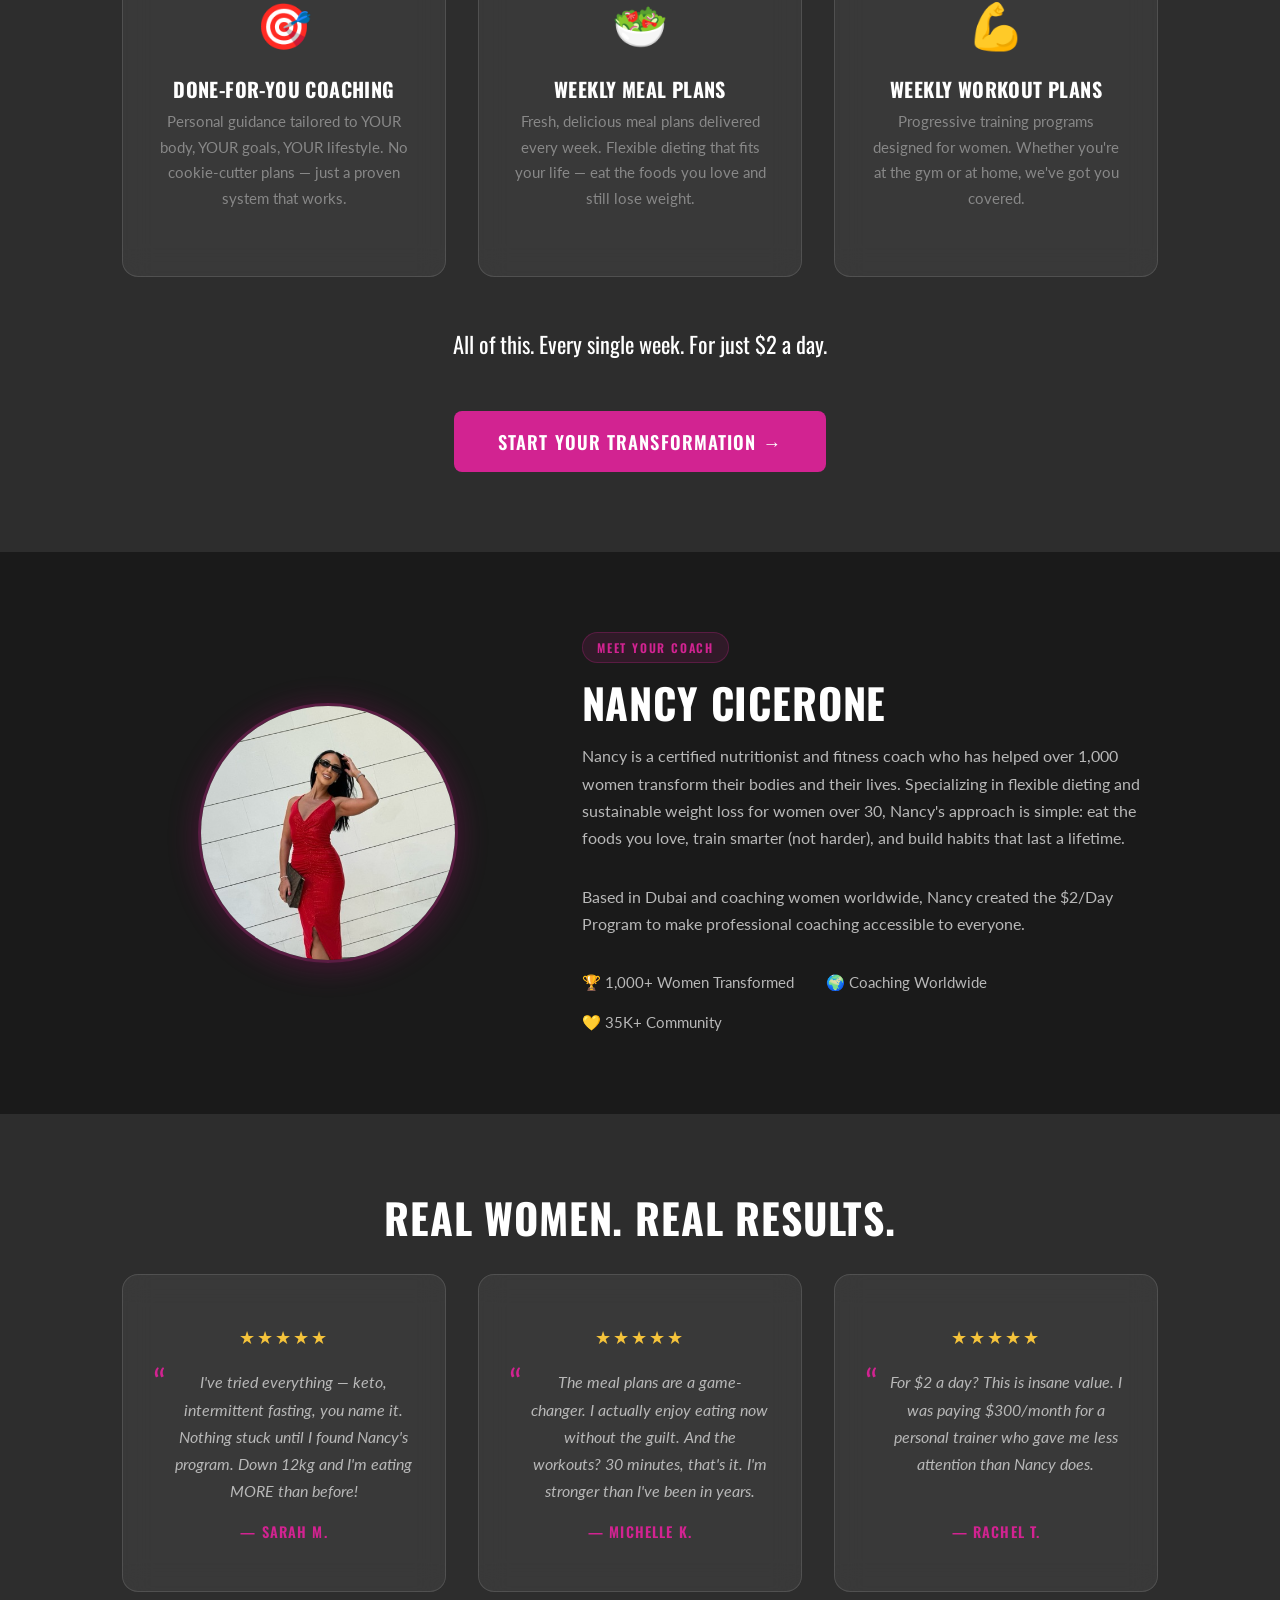
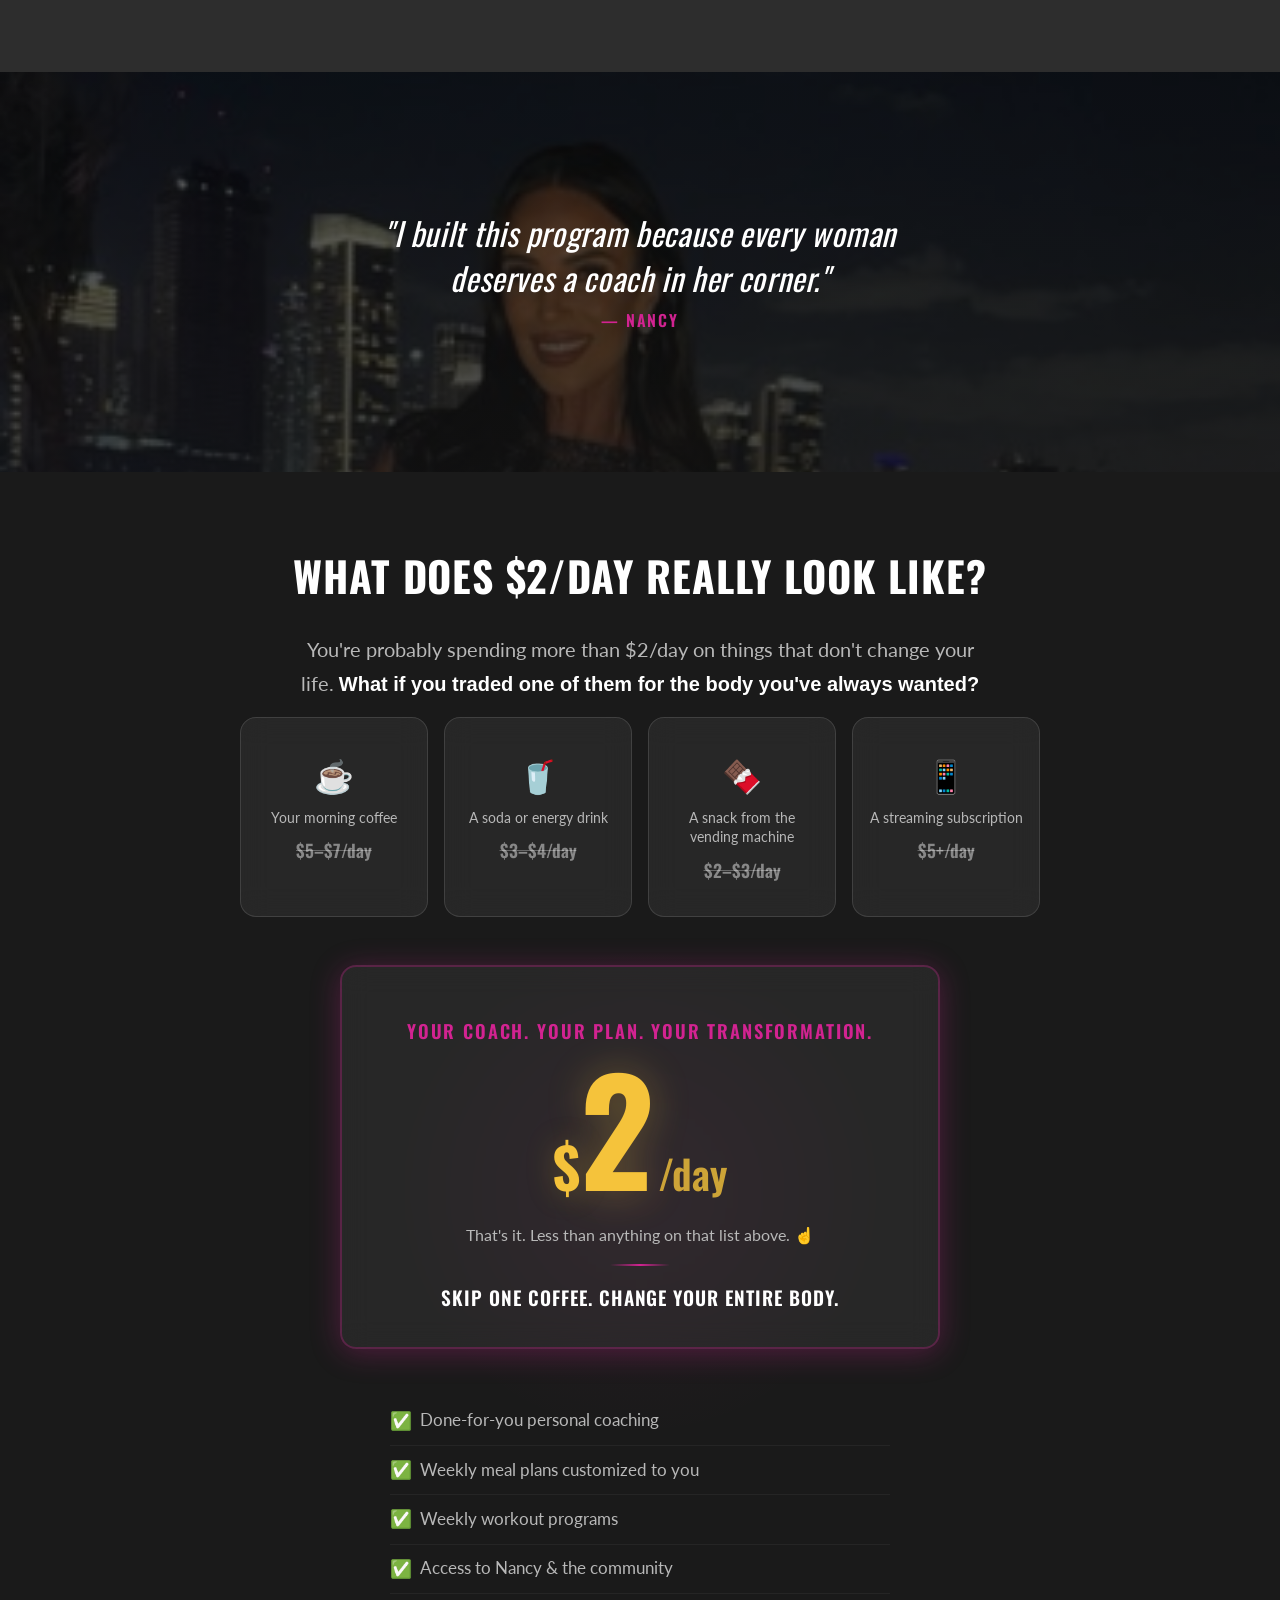
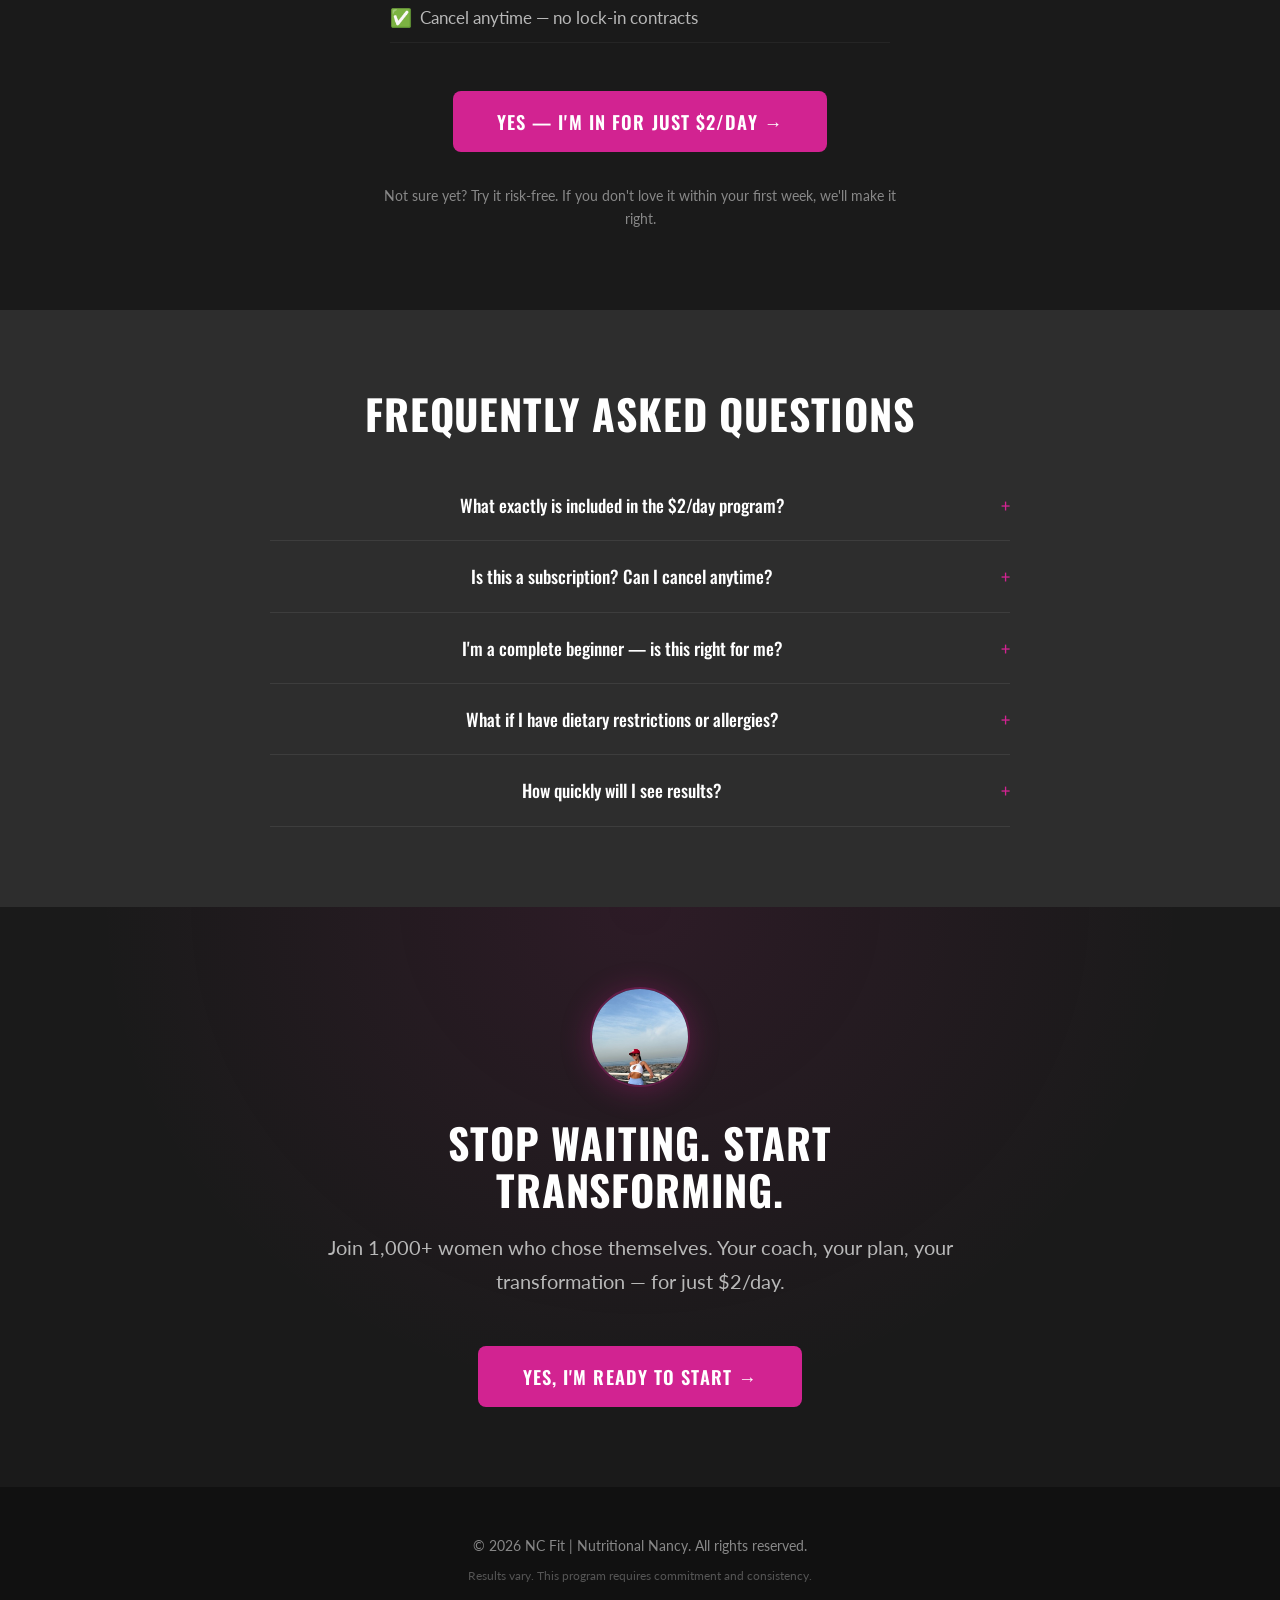
==== commit 07d5612e: "Fix image placement: circular about photo, lifestyle banner, remove ugly gallery" ====
--- a/index.html
+++ b/index.html
@@ -118,20 +118,6 @@
         </div>
 
       </div>
-
-      <!-- Nancy Lifestyle Gallery -->
-      <div class="nancy-gallery fade-in">
-        <div class="gallery-item">
-          <img src="images/web/nancy-fitness.jpg" alt="Nancy — Active Lifestyle by the Beach" loading="lazy" />
-        </div>
-        <div class="gallery-item">
-          <img src="images/web/nancy-lifestyle.jpg" alt="Nancy — Living Her Best Life" loading="lazy" />
-        </div>
-        <div class="gallery-item">
-          <img src="images/web/nancy-glamour.jpg" alt="Nancy — Dubai Lifestyle" loading="lazy" />
-        </div>
-      </div>
-
     </div>
   </section>
 
@@ -168,6 +154,18 @@
 
     </div>
   </section>
+
+
+  <!-- ============================================================
+       LIFESTYLE PHOTO BANNER — Trust & Aspiration
+       ============================================================ -->
+  <div class="lifestyle-banner fade-in">
+    <img src="images/web/nancy-glamour.jpg" alt="Nancy Cicerone — Living the lifestyle she coaches" loading="lazy" />
+    <div class="lifestyle-overlay">
+      <p>"I built this program because every woman deserves a coach in her corner."</p>
+      <span>— Nancy</span>
+    </div>
+  </div>
 
 
   <!-- ============================================================
@@ -289,10 +287,14 @@
   <section class="section final-cta-section" id="final-cta-section">
     <div class="container text-center">
 
-      <h2 class="fade-in">STOP WAITING. START TRANSFORMING.</h2>
-      <p class="lead fade-in">Join 1,000+ women who chose themselves. Your coach, your plan, your transformation — for just $2/day.</p>
-
-      <button class="btn-cta fade-in" id="final-cta" data-action="open-checkout">YES, I'M READY TO START →</button>
+      <div class="final-cta-inner fade-in">
+        <div class="final-cta-photo">
+          <img src="images/web/nancy-fitness.jpg" alt="Nancy Cicerone" loading="lazy" />
+        </div>
+        <h2>STOP WAITING. START TRANSFORMING.</h2>
+        <p class="lead">Join 1,000+ women who chose themselves. Your coach, your plan, your transformation — for just $2/day.</p>
+        <button class="btn-cta" id="final-cta" data-action="open-checkout">YES, I'M READY TO START →</button>
+      </div>
 
     </div>
   </section>
--- a/styles.css
+++ b/styles.css
@@ -390,14 +390,15 @@
 }
 
 .about-photo {
-  width: 300px;
-  height: 380px;
-  border-radius: var(--radius-lg);
+  width: 260px;
+  height: 260px;
+  border-radius: 50%;
   overflow: hidden;
   margin: 0 auto;
   box-shadow: var(--shadow-pink), var(--shadow-md);
-  border: 2px solid rgba(210, 35, 145, 0.25);
+  border: 3px solid rgba(210, 35, 145, 0.35);
   position: relative;
+  flex-shrink: 0;
 }
 
 .about-photo img {
@@ -410,7 +411,7 @@
 }
 
 .about-photo:hover img {
-  transform: scale(1.05);
+  transform: scale(1.08);
 }
 
 .about-content .section-label {
@@ -435,42 +436,6 @@
 
 .credentials span {
   white-space: nowrap;
-}
-
-/* ---------- Nancy Lifestyle Gallery ---------- */
-.nancy-gallery {
-  display: grid;
-  grid-template-columns: repeat(3, 1fr);
-  gap: var(--space-lg);
-  margin-top: var(--space-2xl);
-}
-
-.gallery-item {
-  border-radius: var(--radius-lg);
-  overflow: hidden;
-  aspect-ratio: 3 / 4;
-  border: 1px solid var(--glass-border);
-  box-shadow: var(--shadow-sm);
-  transition: var(--transition);
-}
-
-.gallery-item:hover {
-  transform: translateY(-4px);
-  box-shadow: var(--shadow-pink);
-  border-color: rgba(210, 35, 145, 0.3);
-}
-
-.gallery-item img {
-  width: 100%;
-  height: 100%;
-  object-fit: cover;
-  object-position: top center;
-  display: block;
-  transition: transform 0.5s ease;
-}
-
-.gallery-item:hover img {
-  transform: scale(1.06);
 }
 
 /* ======================================================================
@@ -824,12 +789,90 @@
   padding: var(--space-2xl) 0;
 }
 
+.final-cta-inner {
+  max-width: 640px;
+  margin: 0 auto;
+}
+
+.final-cta-photo {
+  width: 100px;
+  height: 100px;
+  border-radius: 50%;
+  overflow: hidden;
+  margin: 0 auto var(--space-lg);
+  border: 2px solid rgba(210, 35, 145, 0.35);
+  box-shadow: var(--shadow-pink);
+}
+
+.final-cta-photo img {
+  width: 100%;
+  height: 100%;
+  object-fit: cover;
+  object-position: top center;
+}
+
 .final-cta-section h2 {
   margin-bottom: var(--space-md);
 }
 
 .final-cta-section .lead {
   margin-bottom: var(--space-xl);
+}
+
+/* ======================================================================
+   LIFESTYLE PHOTO BANNER
+   ====================================================================== */
+.lifestyle-banner {
+  position: relative;
+  width: 100%;
+  height: 400px;
+  overflow: hidden;
+}
+
+.lifestyle-banner img {
+  width: 100%;
+  height: 100%;
+  object-fit: cover;
+  object-position: center 20%;
+  display: block;
+  filter: brightness(0.5);
+}
+
+.lifestyle-overlay {
+  position: absolute;
+  inset: 0;
+  display: flex;
+  flex-direction: column;
+  align-items: center;
+  justify-content: center;
+  text-align: center;
+  padding: var(--space-lg);
+  background: linear-gradient(
+    180deg,
+    rgba(26, 26, 26, 0.3) 0%,
+    rgba(26, 26, 26, 0.6) 100%
+  );
+}
+
+.lifestyle-overlay p {
+  font-family: var(--font-heading);
+  font-size: clamp(1.3rem, 3vw, 2rem);
+  font-weight: 400;
+  font-style: italic;
+  color: var(--text-primary);
+  max-width: 600px;
+  line-height: 1.4;
+  margin-bottom: var(--space-sm);
+  letter-spacing: 0.02em;
+}
+
+.lifestyle-overlay span {
+  font-family: var(--font-heading);
+  font-size: 1rem;
+  font-weight: 600;
+  color: var(--accent-pink);
+  text-transform: uppercase;
+  letter-spacing: 0.12em;
 }
 
 /* ======================================================================
@@ -994,13 +1037,8 @@
   }
 
   .about-photo {
-    width: 240px;
-    height: 300px;
-  }
-
-  .nancy-gallery {
-    grid-template-columns: repeat(3, 1fr);
-    gap: var(--space-md);
+    width: 200px;
+    height: 200px;
   }
 
   .credentials {
@@ -1023,6 +1061,10 @@
 
   .two-dollar-comparisons {
     grid-template-columns: repeat(2, 1fr);
+  }
+
+  .lifestyle-banner {
+    height: 300px;
   }
 }
 
@@ -1055,13 +1097,8 @@
   }
 
   .about-photo {
-    width: 200px;
-    height: 260px;
-  }
-
-  .nancy-gallery {
-    grid-template-columns: 1fr 1fr 1fr;
-    gap: var(--space-sm);
+    width: 170px;
+    height: 170px;
   }
 
   .two-dollar-comparisons {
@@ -1071,6 +1108,10 @@
 
   .compare-card {
     padding: var(--space-md) var(--space-sm);
+  }
+
+  .lifestyle-banner {
+    height: 240px;
   }
 
   .modal-container {
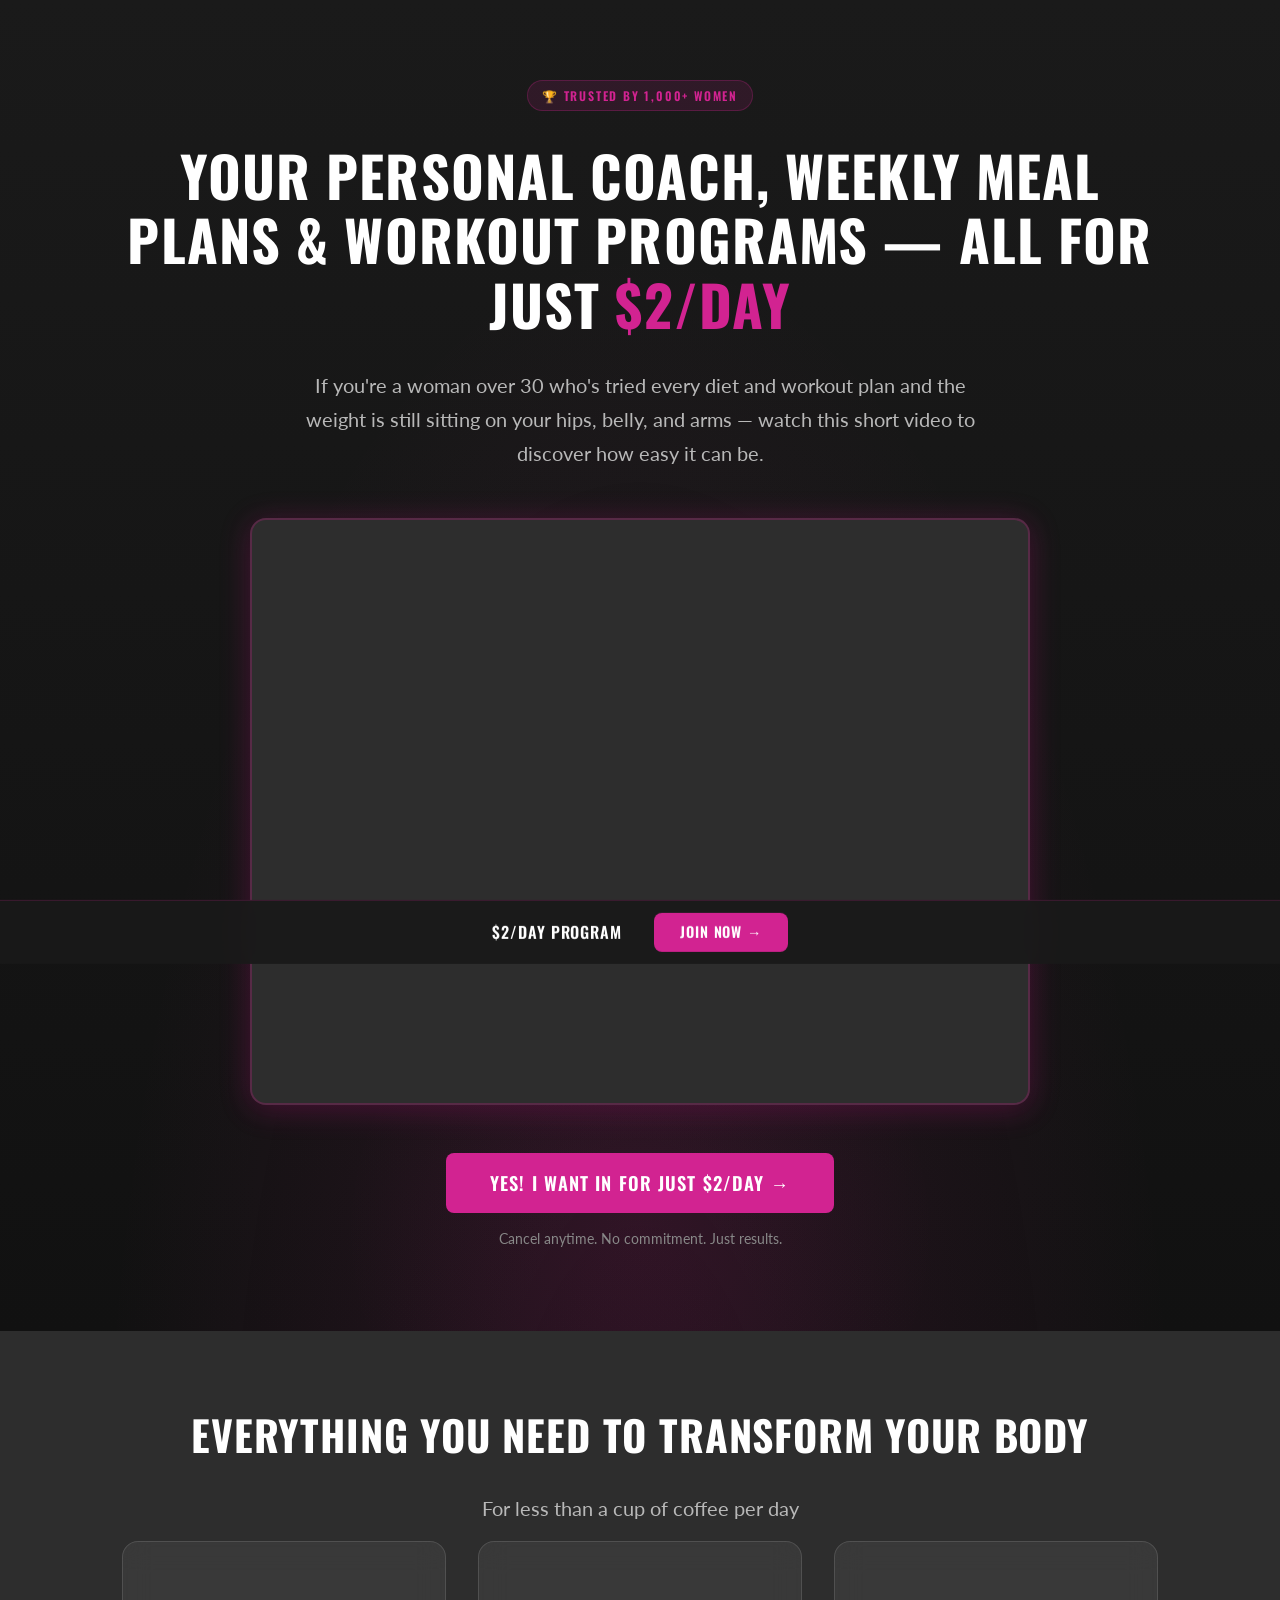
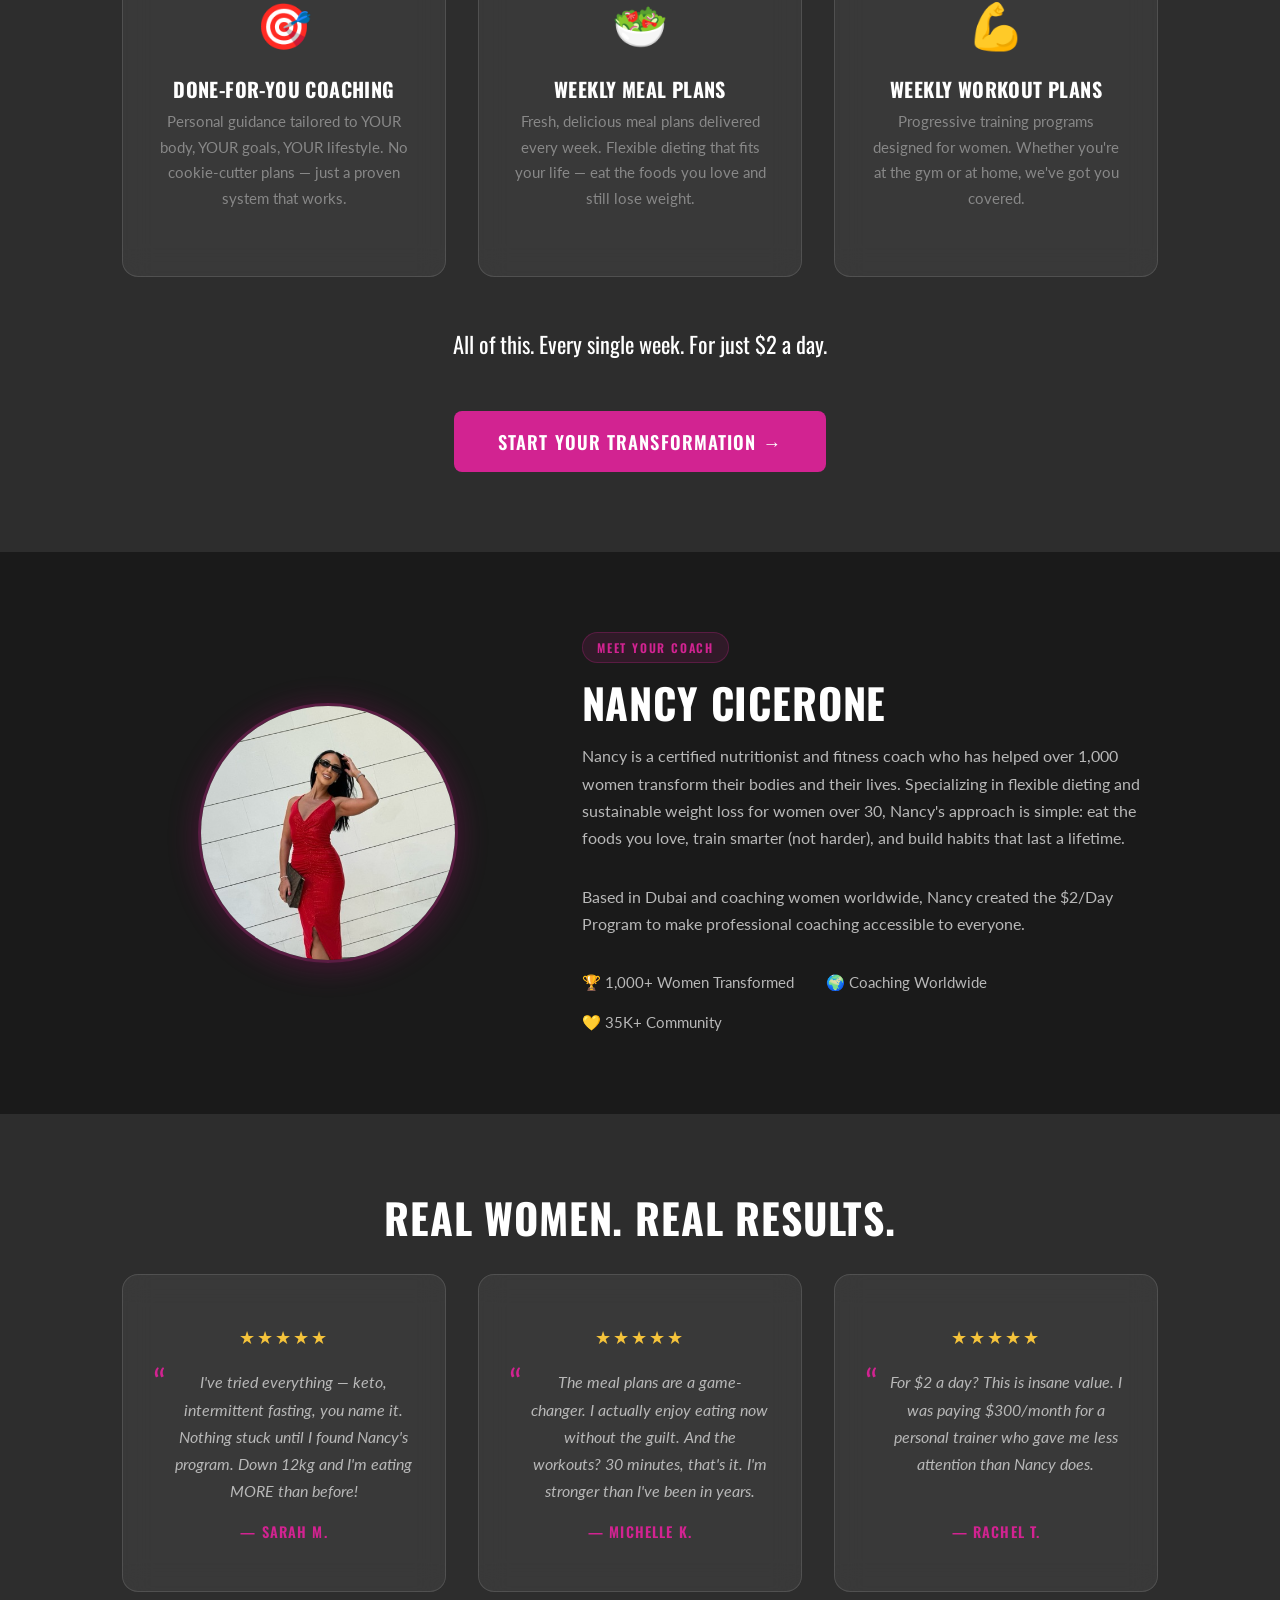
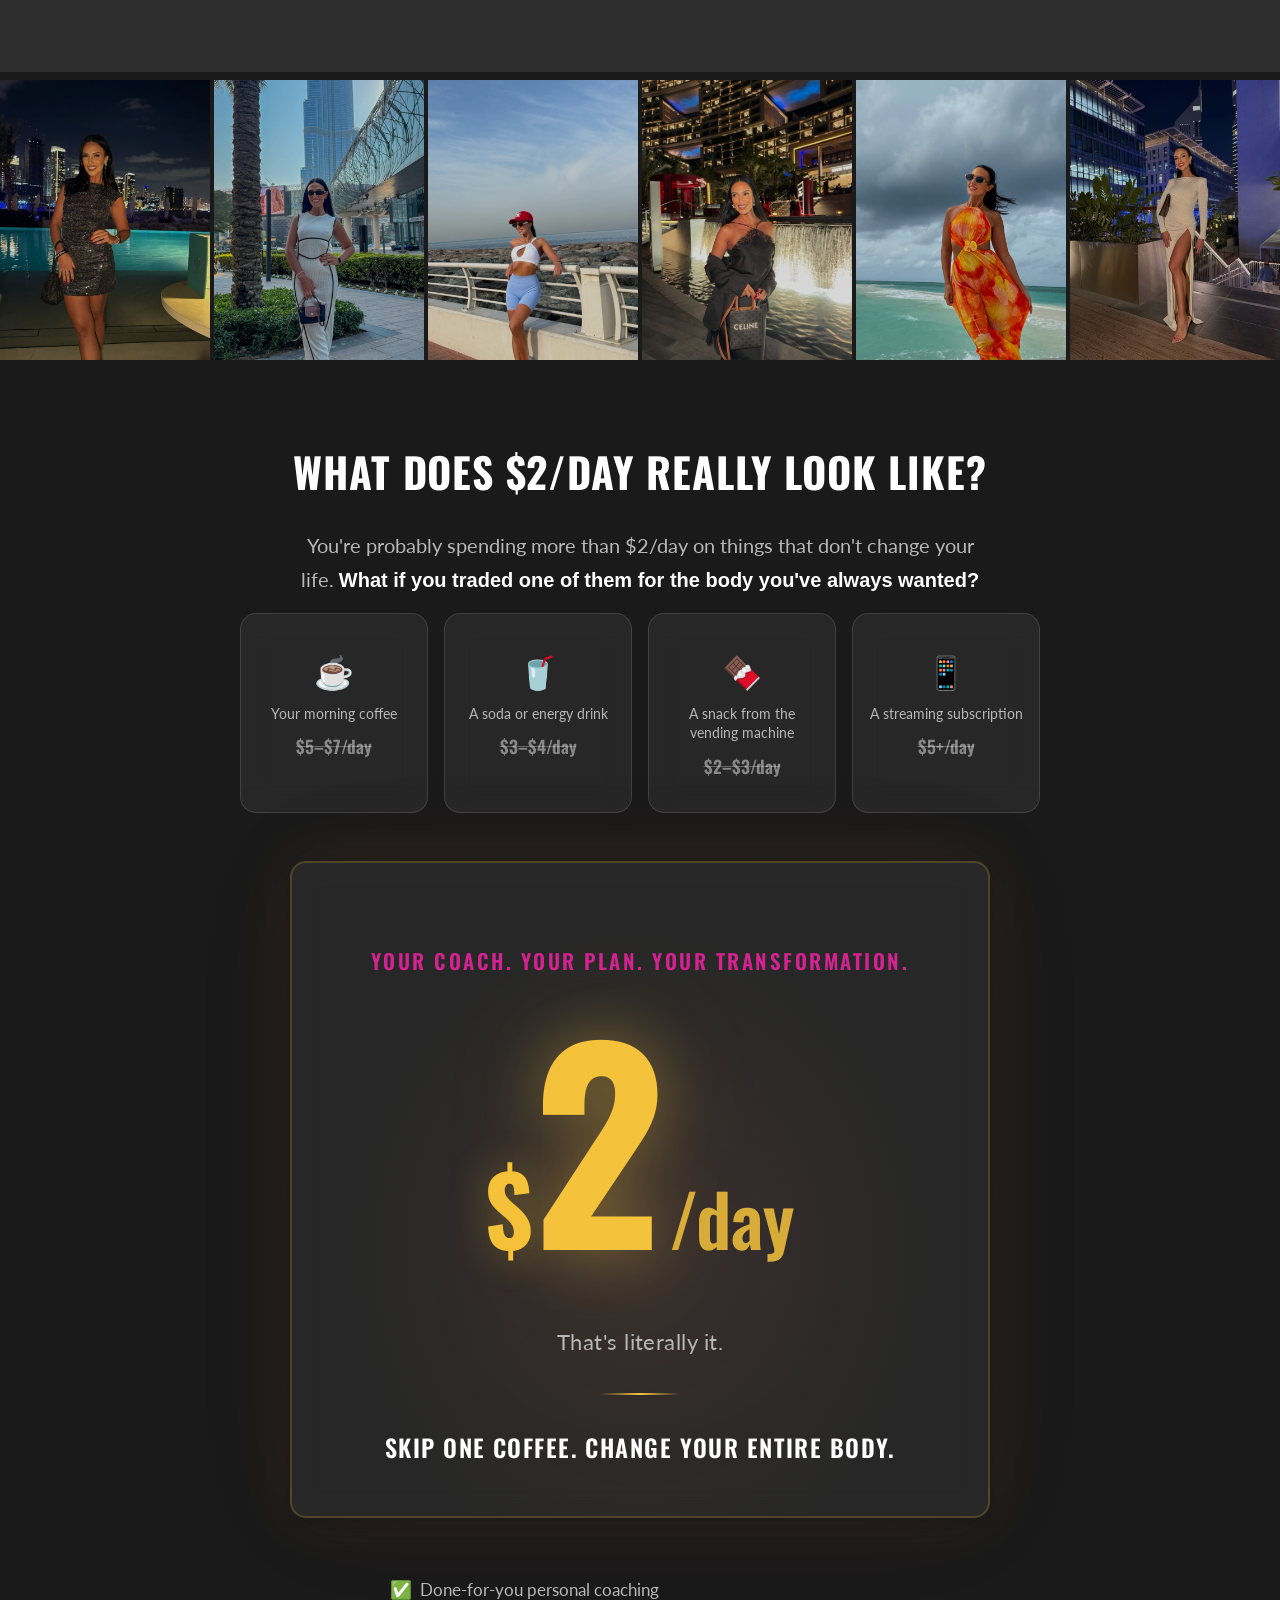
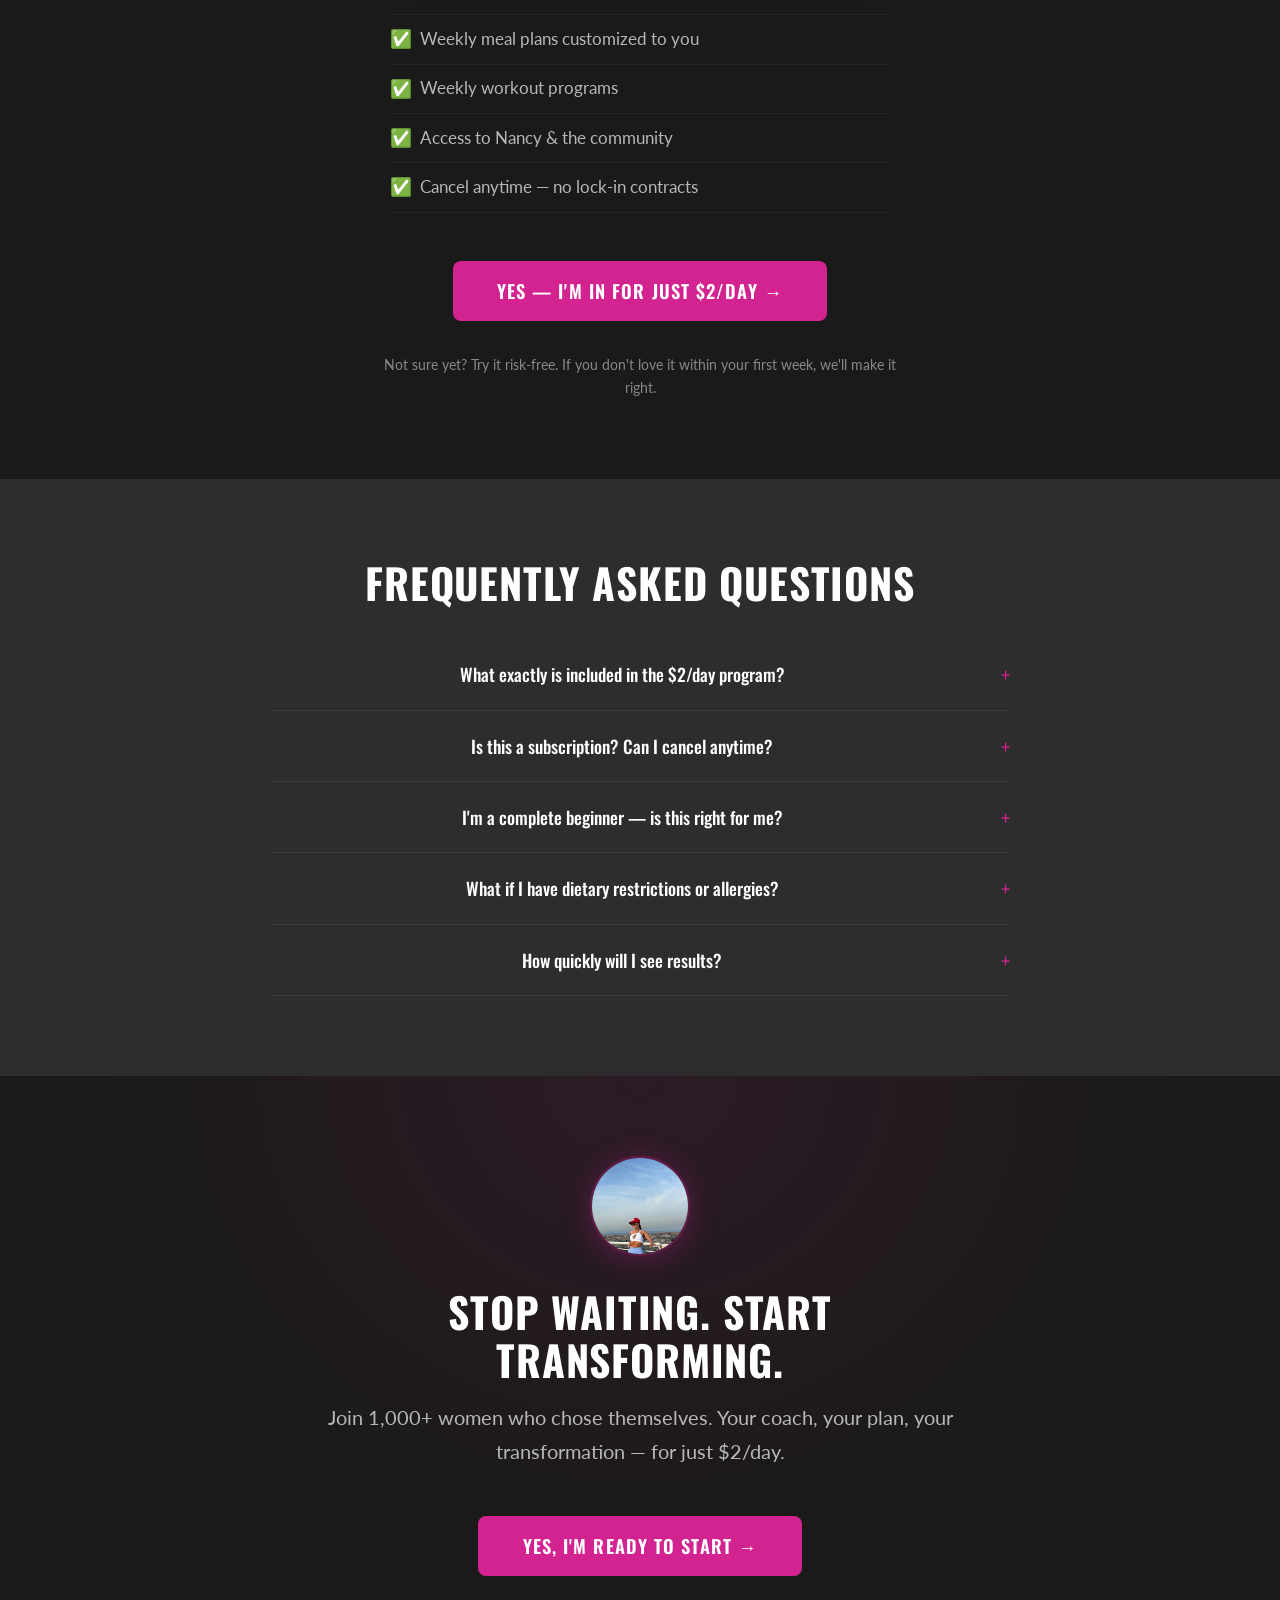
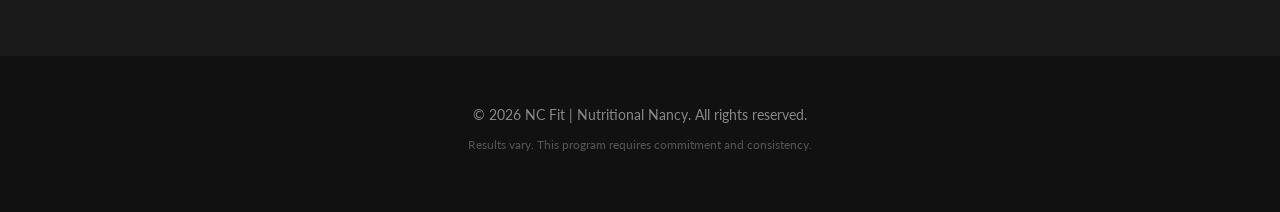
==== commit 90005057: "Photo strip after testimonials, massive /day price display" ====
--- a/index.html
+++ b/index.html
@@ -157,13 +157,16 @@
 
 
   <!-- ============================================================
-       LIFESTYLE PHOTO BANNER — Trust & Aspiration
-       ============================================================ -->
-  <div class="lifestyle-banner fade-in">
-    <img src="images/web/nancy-glamour.jpg" alt="Nancy Cicerone — Living the lifestyle she coaches" loading="lazy" />
-    <div class="lifestyle-overlay">
-      <p>"I built this program because every woman deserves a coach in her corner."</p>
-      <span>— Nancy</span>
+       PHOTO STRIP — Visual Break
+       ============================================================ -->
+  <div class="photo-strip">
+    <div class="photo-strip-track">
+      <div class="strip-img"><img src="images/web/nancy-glamour.jpg" alt="Nancy" loading="lazy" /></div>
+      <div class="strip-img"><img src="images/web/nancy-dubai.jpg" alt="Nancy" loading="lazy" /></div>
+      <div class="strip-img"><img src="images/web/nancy-fitness.jpg" alt="Nancy" loading="lazy" /></div>
+      <div class="strip-img"><img src="images/web/nancy-casual.jpg" alt="Nancy" loading="lazy" /></div>
+      <div class="strip-img"><img src="images/web/nancy-lifestyle.jpg" alt="Nancy" loading="lazy" /></div>
+      <div class="strip-img"><img src="images/web/nancy-active.jpg" alt="Nancy" loading="lazy" /></div>
     </div>
   </div>
 
@@ -209,7 +212,7 @@
           <span class="price-amount-big">2</span>
           <span class="price-per">/day</span>
         </div>
-        <p class="price-note">That's it. Less than anything on that list above. ☝️</p>
+        <p class="price-subtitle">That's literally it.</p>
         <div class="price-divider"></div>
         <p class="price-tradeoff">Skip one coffee. Change your entire body.</p>
       </div>
--- a/styles.css
+++ b/styles.css
@@ -578,27 +578,32 @@
 
 /* ---------- Pricing Box (Big $2/day) ---------- */
 .pricing-box {
-  max-width: 600px;
+  max-width: 700px;
   margin: 0 auto var(--space-xl);
-  background: var(--glass-bg);
-  border: 2px solid rgba(210, 35, 145, 0.3);
+  background:
+    radial-gradient(ellipse at 50% 60%, rgba(245, 195, 59, 0.06) 0%, transparent 60%),
+    var(--glass-bg);
+  border: 2px solid rgba(245, 195, 59, 0.2);
   border-radius: var(--radius-lg);
-  padding: var(--space-xl) var(--space-xl) var(--space-lg);
+  padding: var(--space-2xl) var(--space-xl) var(--space-xl);
   text-align: center;
   position: relative;
   backdrop-filter: blur(var(--glass-blur));
   -webkit-backdrop-filter: blur(var(--glass-blur));
-  box-shadow: var(--shadow-pink);
+  box-shadow:
+    0 0 60px rgba(245, 195, 59, 0.08),
+    0 0 120px rgba(210, 35, 145, 0.05),
+    var(--shadow-md);
 }
 
 .price-label {
   font-family: var(--font-heading);
-  font-size: 1.15rem;
+  font-size: clamp(1rem, 2vw, 1.3rem);
   font-weight: 600;
   text-transform: uppercase;
-  letter-spacing: 0.1em;
+  letter-spacing: 0.12em;
   color: var(--accent-pink);
-  margin-bottom: var(--space-md);
+  margin-bottom: var(--space-lg);
 }
 
 .price-hero {
@@ -606,66 +611,76 @@
   align-items: baseline;
   justify-content: center;
   gap: 0;
-  margin-bottom: var(--space-md);
+  margin-bottom: var(--space-lg);
+  padding: var(--space-md) 0;
 }
 
 .price-dollar {
   font-family: var(--font-heading);
-  font-size: clamp(2.5rem, 6vw, 3.5rem);
+  font-size: clamp(4rem, 10vw, 6rem);
   font-weight: 700;
   color: var(--accent-gold);
   line-height: 1;
-  text-shadow: 0 0 30px rgba(245, 195, 59, 0.25);
+  text-shadow: 0 0 40px rgba(245, 195, 59, 0.3);
 }
 
 .price-amount-big {
   font-family: var(--font-heading);
-  font-size: clamp(6rem, 14vw, 9rem);
+  font-size: clamp(10rem, 22vw, 16rem);
   font-weight: 700;
   color: var(--accent-gold);
-  line-height: 0.9;
-  text-shadow: 0 0 40px rgba(245, 195, 59, 0.3);
+  line-height: 0.85;
+  text-shadow:
+    0 0 60px rgba(245, 195, 59, 0.35),
+    0 0 120px rgba(245, 195, 59, 0.15);
   animation: priceGlow 3s ease-in-out infinite;
 }
 
 @keyframes priceGlow {
   0%, 100% {
-    text-shadow: 0 0 20px rgba(245, 195, 59, 0.2);
+    text-shadow:
+      0 0 30px rgba(245, 195, 59, 0.2),
+      0 0 60px rgba(245, 195, 59, 0.08);
   }
   50% {
-    text-shadow: 0 0 50px rgba(245, 195, 59, 0.45), 0 0 80px rgba(245, 195, 59, 0.15);
+    text-shadow:
+      0 0 60px rgba(245, 195, 59, 0.5),
+      0 0 120px rgba(245, 195, 59, 0.2),
+      0 0 180px rgba(245, 195, 59, 0.08);
   }
 }
 
 .price-per {
   font-family: var(--font-heading);
-  font-size: clamp(1.8rem, 4vw, 2.5rem);
+  font-size: clamp(3rem, 6vw, 4.5rem);
   font-weight: 600;
   color: var(--accent-gold);
-  opacity: 0.8;
-  margin-left: 0.1em;
-}
-
-.price-note {
-  font-size: 1rem;
+  opacity: 0.85;
+  margin-left: 0.05em;
+}
+
+.price-subtitle {
+  font-family: var(--font-body);
+  font-size: clamp(1.1rem, 2vw, 1.4rem);
   color: var(--text-secondary);
-  margin-bottom: var(--space-md);
+  margin-bottom: var(--space-lg);
+  letter-spacing: 0.02em;
 }
 
 .price-divider {
-  width: 60px;
+  width: 80px;
   height: 2px;
-  background: linear-gradient(90deg, transparent, var(--accent-pink), transparent);
-  margin: 0 auto var(--space-md);
+  background: linear-gradient(90deg, transparent, var(--accent-gold), transparent);
+  margin: 0 auto var(--space-lg);
 }
 
 .price-tradeoff {
   font-family: var(--font-heading);
-  font-size: 1.2rem;
+  font-size: clamp(1.1rem, 2.5vw, 1.5rem);
   font-weight: 600;
   color: var(--text-primary);
   text-transform: uppercase;
-  letter-spacing: 0.05em;
+  letter-spacing: 0.06em;
   margin-bottom: 0;
 }
 
@@ -820,59 +835,41 @@
 }
 
 /* ======================================================================
-   LIFESTYLE PHOTO BANNER
-   ====================================================================== */
-.lifestyle-banner {
-  position: relative;
+   PHOTO STRIP
+   ====================================================================== */
+.photo-strip {
   width: 100%;
-  height: 400px;
   overflow: hidden;
-}
-
-.lifestyle-banner img {
+  background: var(--bg-primary);
+  padding: var(--space-sm) 0;
+}
+
+.photo-strip-track {
+  display: flex;
+  gap: 4px;
+  width: 100%;
+}
+
+.strip-img {
+  flex: 1 1 0;
+  min-width: 0;
+  aspect-ratio: 3 / 4;
+  overflow: hidden;
+}
+
+.strip-img img {
   width: 100%;
   height: 100%;
   object-fit: cover;
-  object-position: center 20%;
+  object-position: top center;
   display: block;
-  filter: brightness(0.5);
-}
-
-.lifestyle-overlay {
-  position: absolute;
-  inset: 0;
-  display: flex;
-  flex-direction: column;
-  align-items: center;
-  justify-content: center;
-  text-align: center;
-  padding: var(--space-lg);
-  background: linear-gradient(
-    180deg,
-    rgba(26, 26, 26, 0.3) 0%,
-    rgba(26, 26, 26, 0.6) 100%
-  );
-}
-
-.lifestyle-overlay p {
-  font-family: var(--font-heading);
-  font-size: clamp(1.3rem, 3vw, 2rem);
-  font-weight: 400;
-  font-style: italic;
-  color: var(--text-primary);
-  max-width: 600px;
-  line-height: 1.4;
-  margin-bottom: var(--space-sm);
-  letter-spacing: 0.02em;
-}
-
-.lifestyle-overlay span {
-  font-family: var(--font-heading);
-  font-size: 1rem;
-  font-weight: 600;
-  color: var(--accent-pink);
-  text-transform: uppercase;
-  letter-spacing: 0.12em;
+  filter: brightness(0.85);
+  transition: filter 0.4s ease, transform 0.4s ease;
+}
+
+.strip-img:hover img {
+  filter: brightness(1);
+  transform: scale(1.04);
 }
 
 /* ======================================================================
@@ -1063,8 +1060,8 @@
     grid-template-columns: repeat(2, 1fr);
   }
 
-  .lifestyle-banner {
-    height: 300px;
+  .strip-img {
+    aspect-ratio: 2 / 3;
   }
 }
 
@@ -1110,8 +1107,12 @@
     padding: var(--space-md) var(--space-sm);
   }
 
-  .lifestyle-banner {
-    height: 240px;
+  .strip-img:nth-child(n+5) {
+    display: none;
+  }
+
+  .strip-img {
+    aspect-ratio: 1 / 1;
   }
 
   .modal-container {
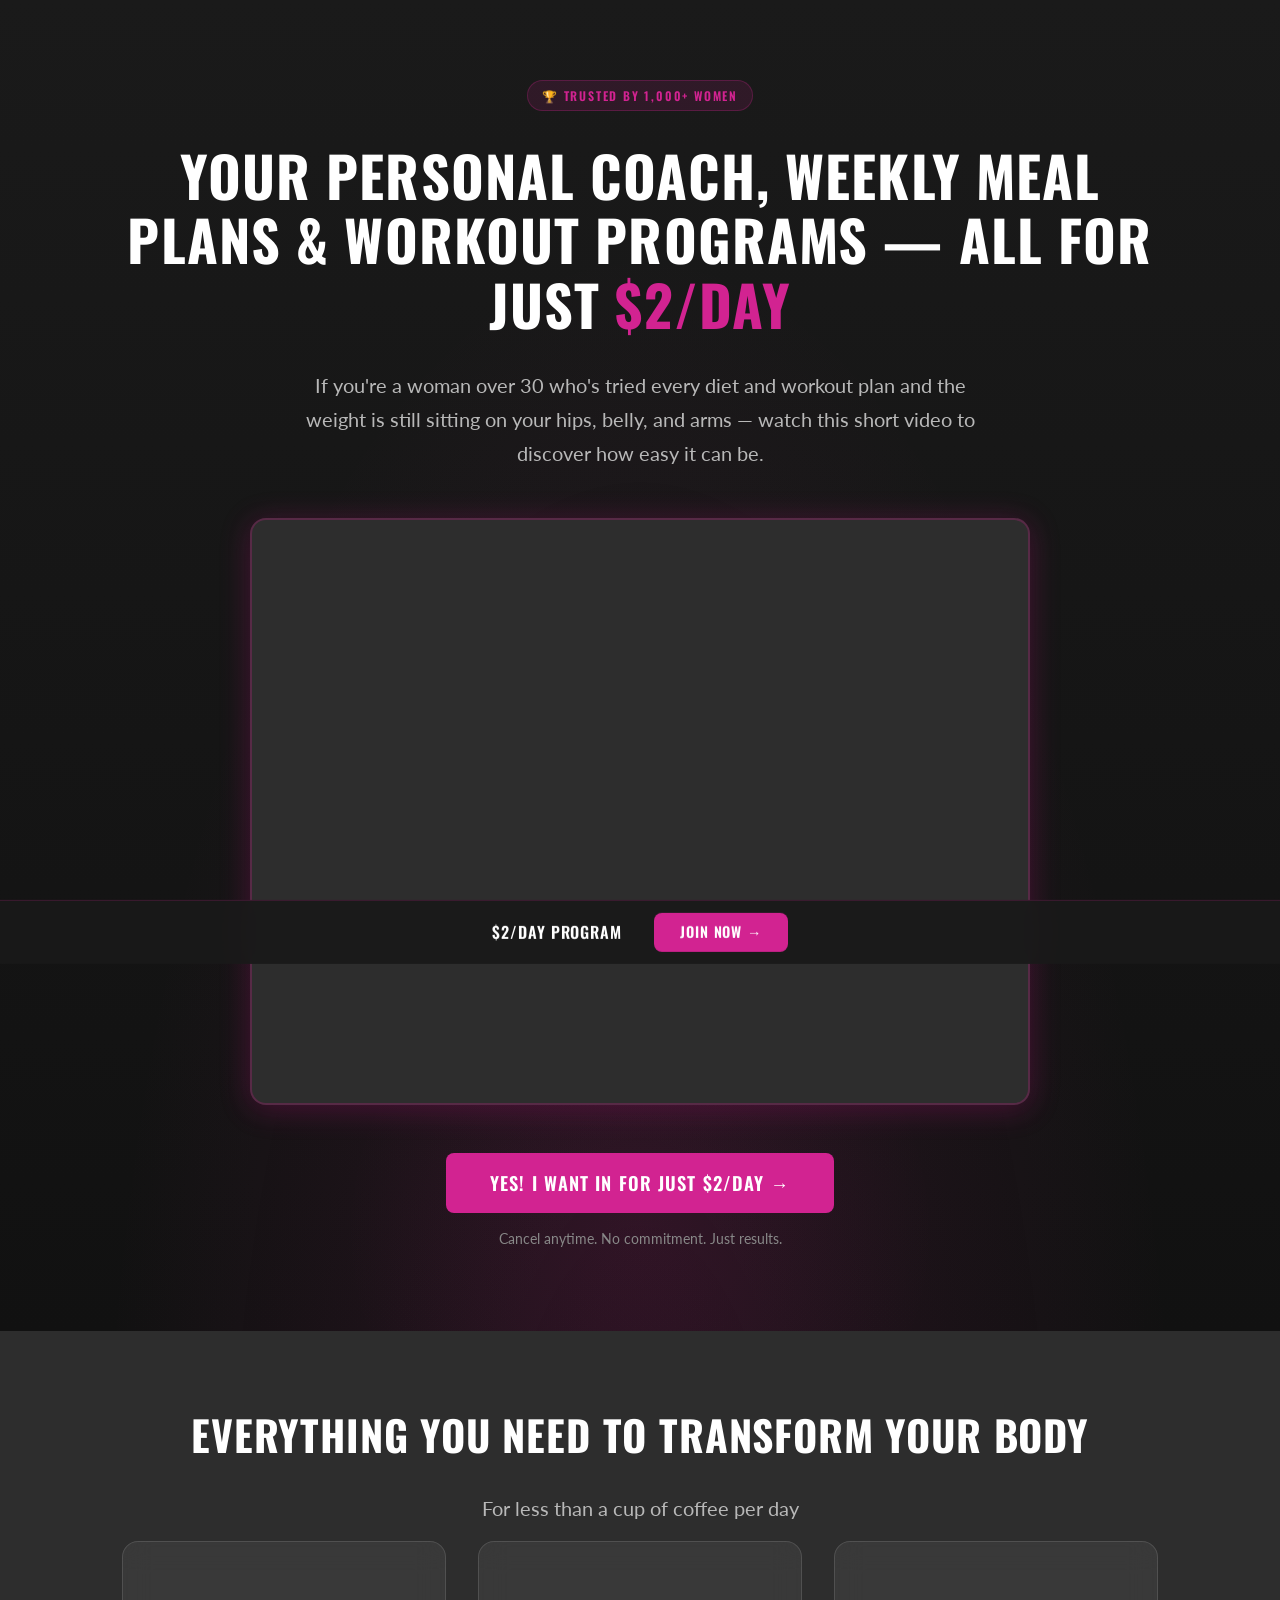
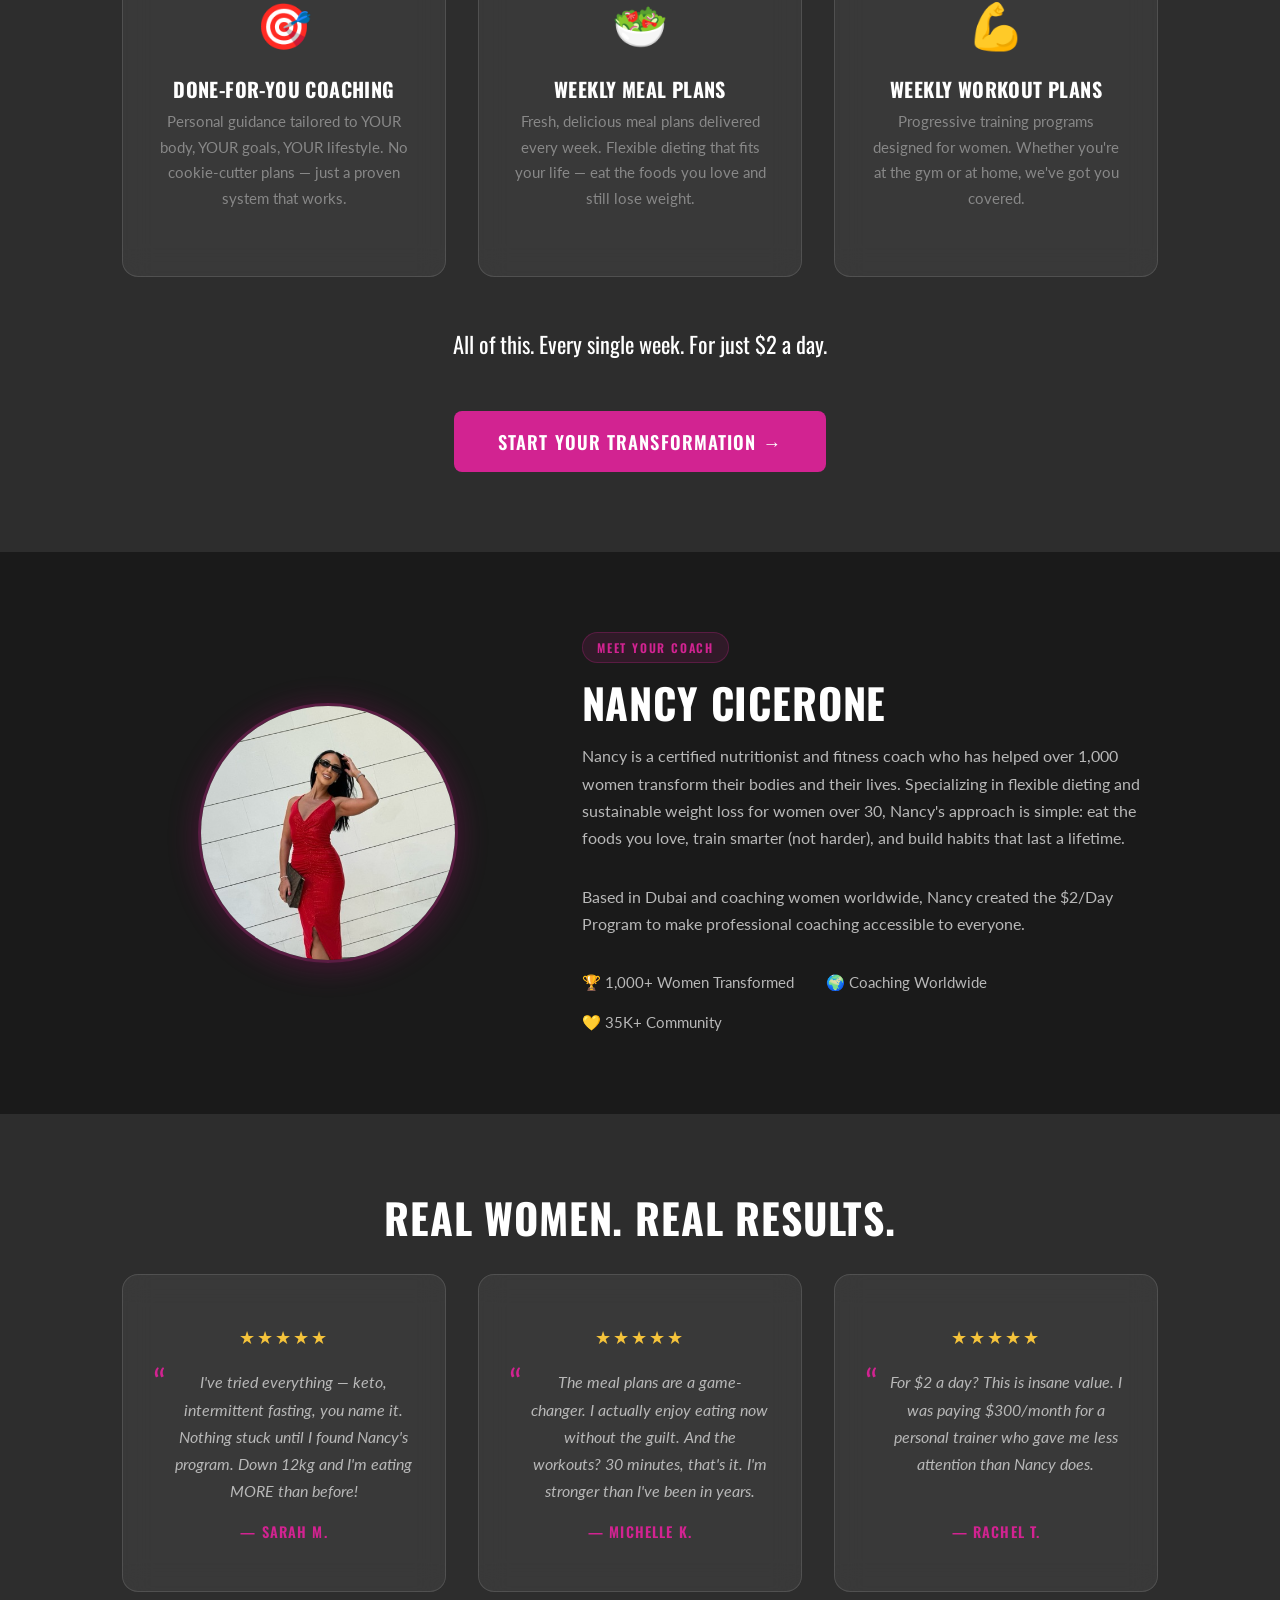
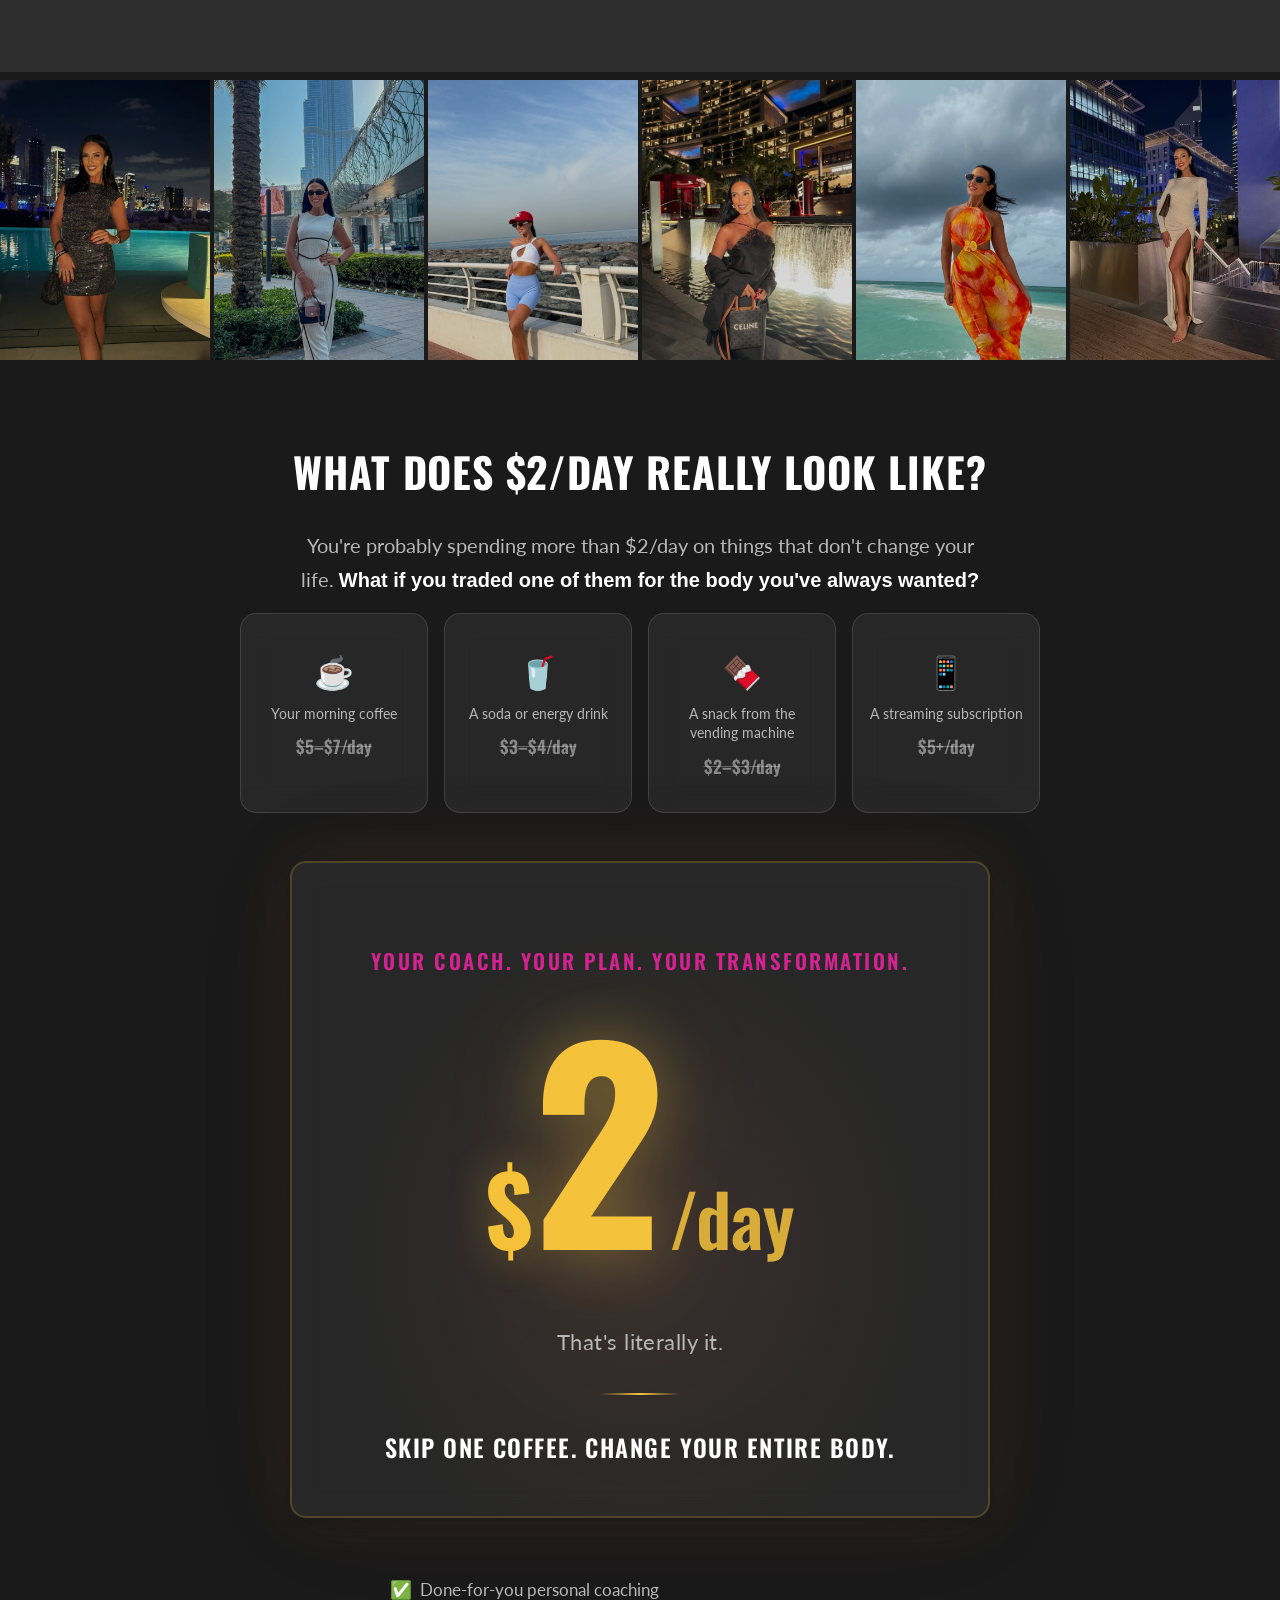
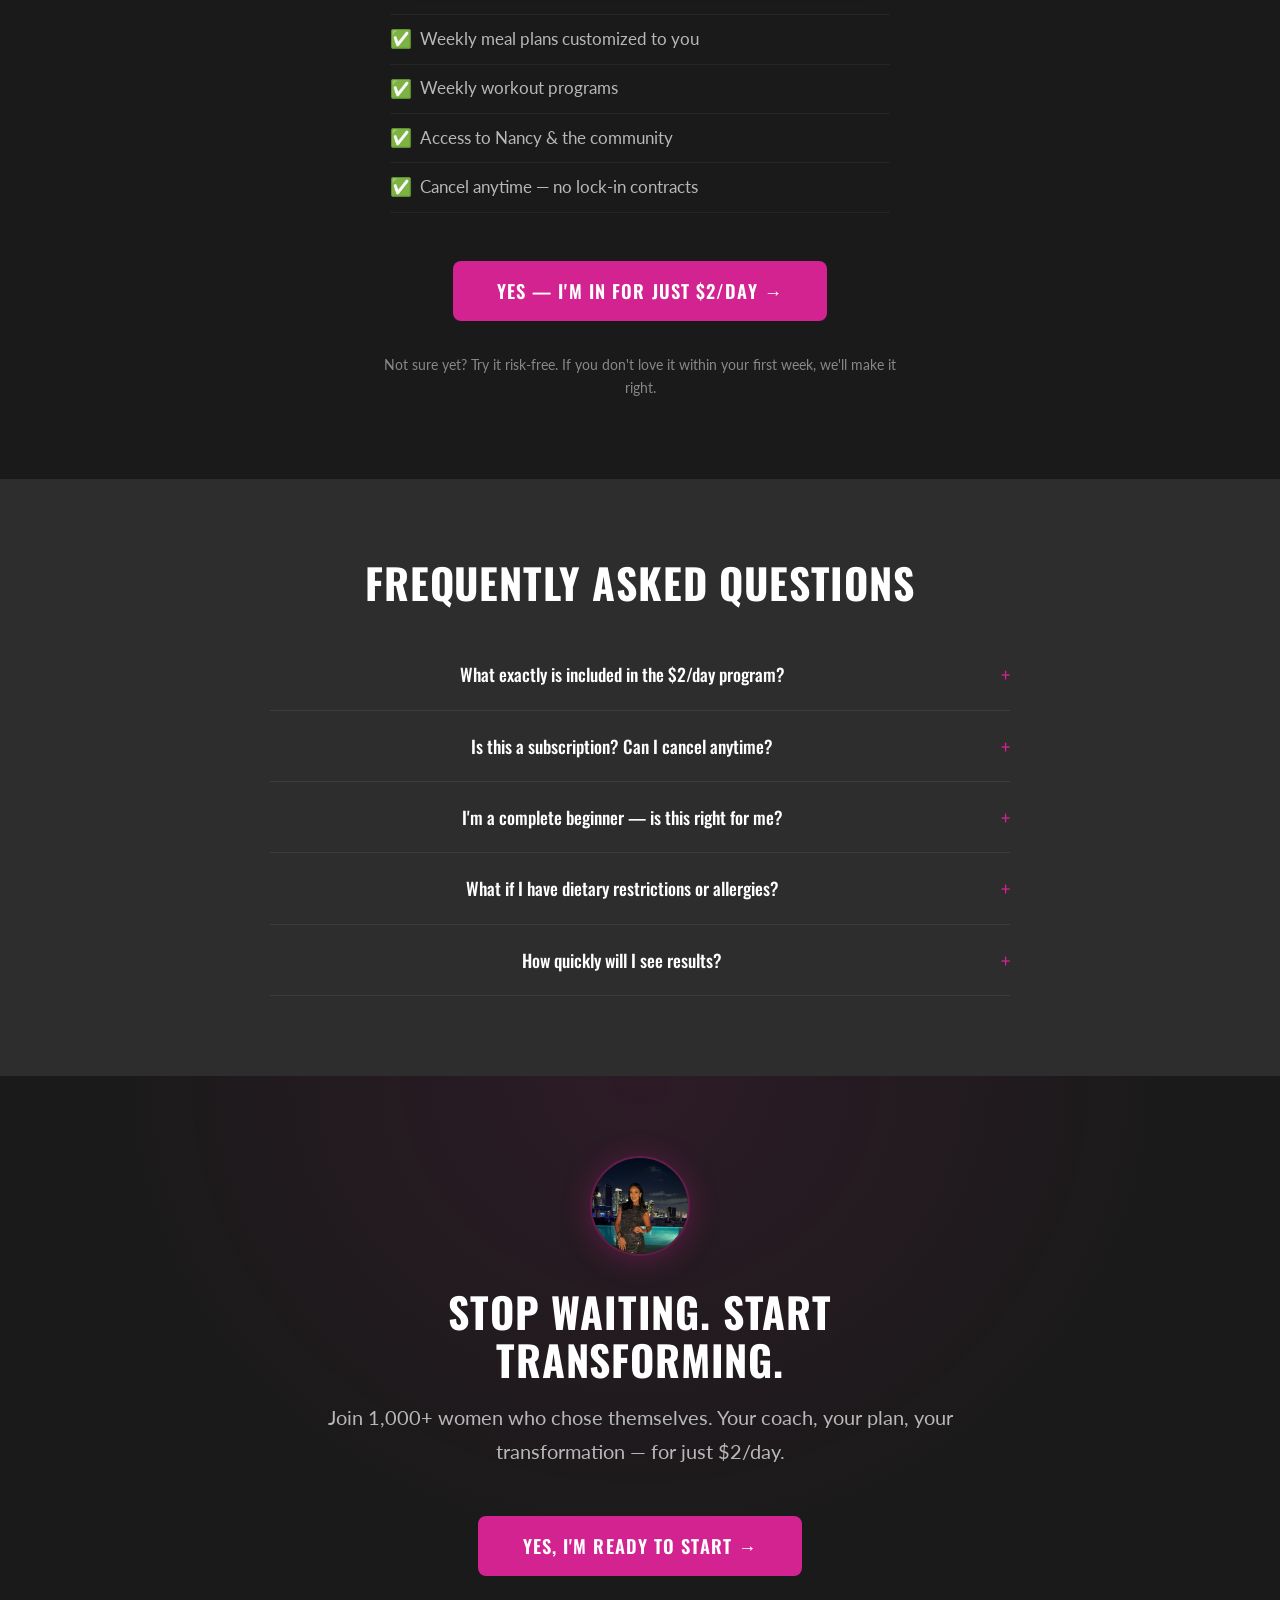
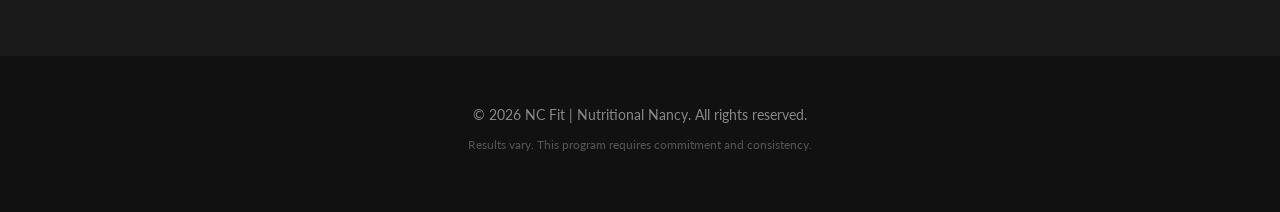
==== commit e31a52a0: "Swap final CTA photo to blazer portrait" ====
--- a/index.html
+++ b/index.html
@@ -292,7 +292,7 @@
 
       <div class="final-cta-inner fade-in">
         <div class="final-cta-photo">
-          <img src="images/web/nancy-fitness.jpg" alt="Nancy Cicerone" loading="lazy" />
+          <img src="images/web/nancy-blazer.jpg" alt="Nancy Cicerone" loading="lazy" />
         </div>
         <h2>STOP WAITING. START TRANSFORMING.</h2>
         <p class="lead">Join 1,000+ women who chose themselves. Your coach, your plan, your transformation — for just $2/day.</p>
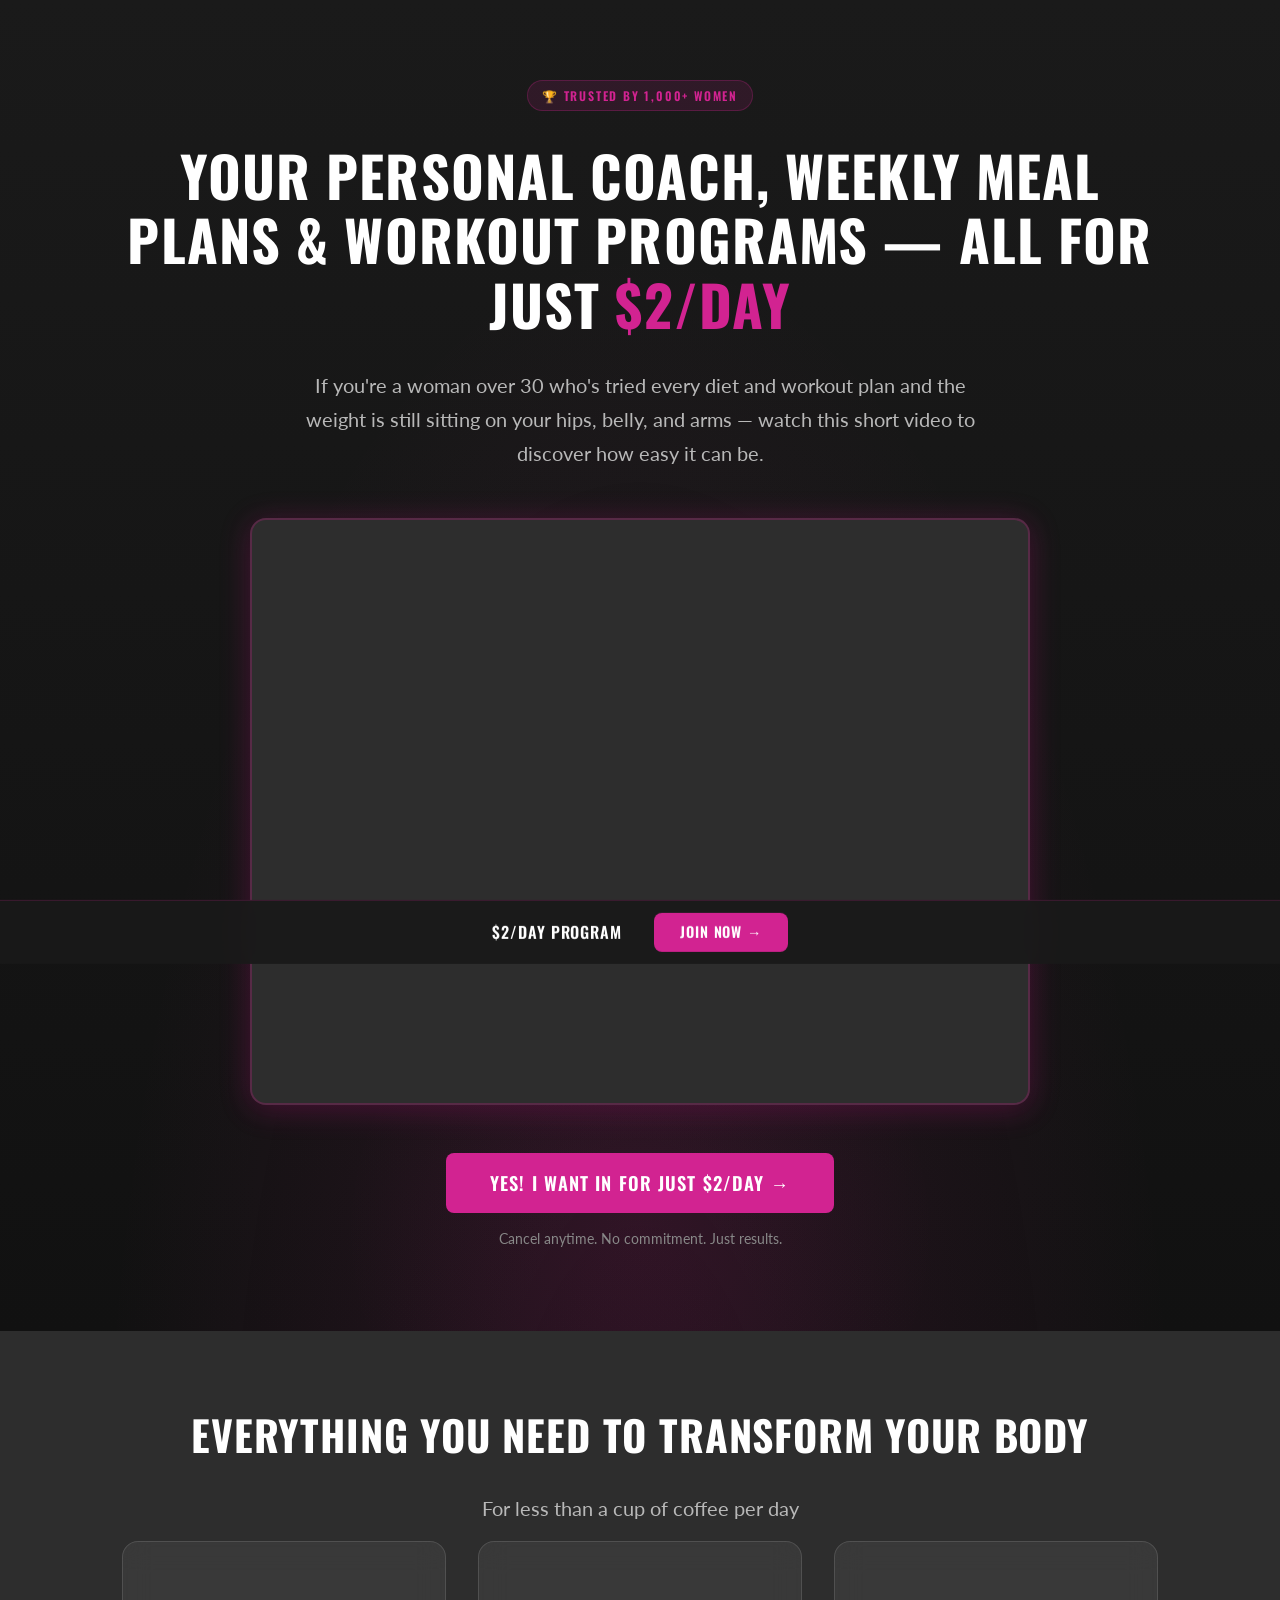
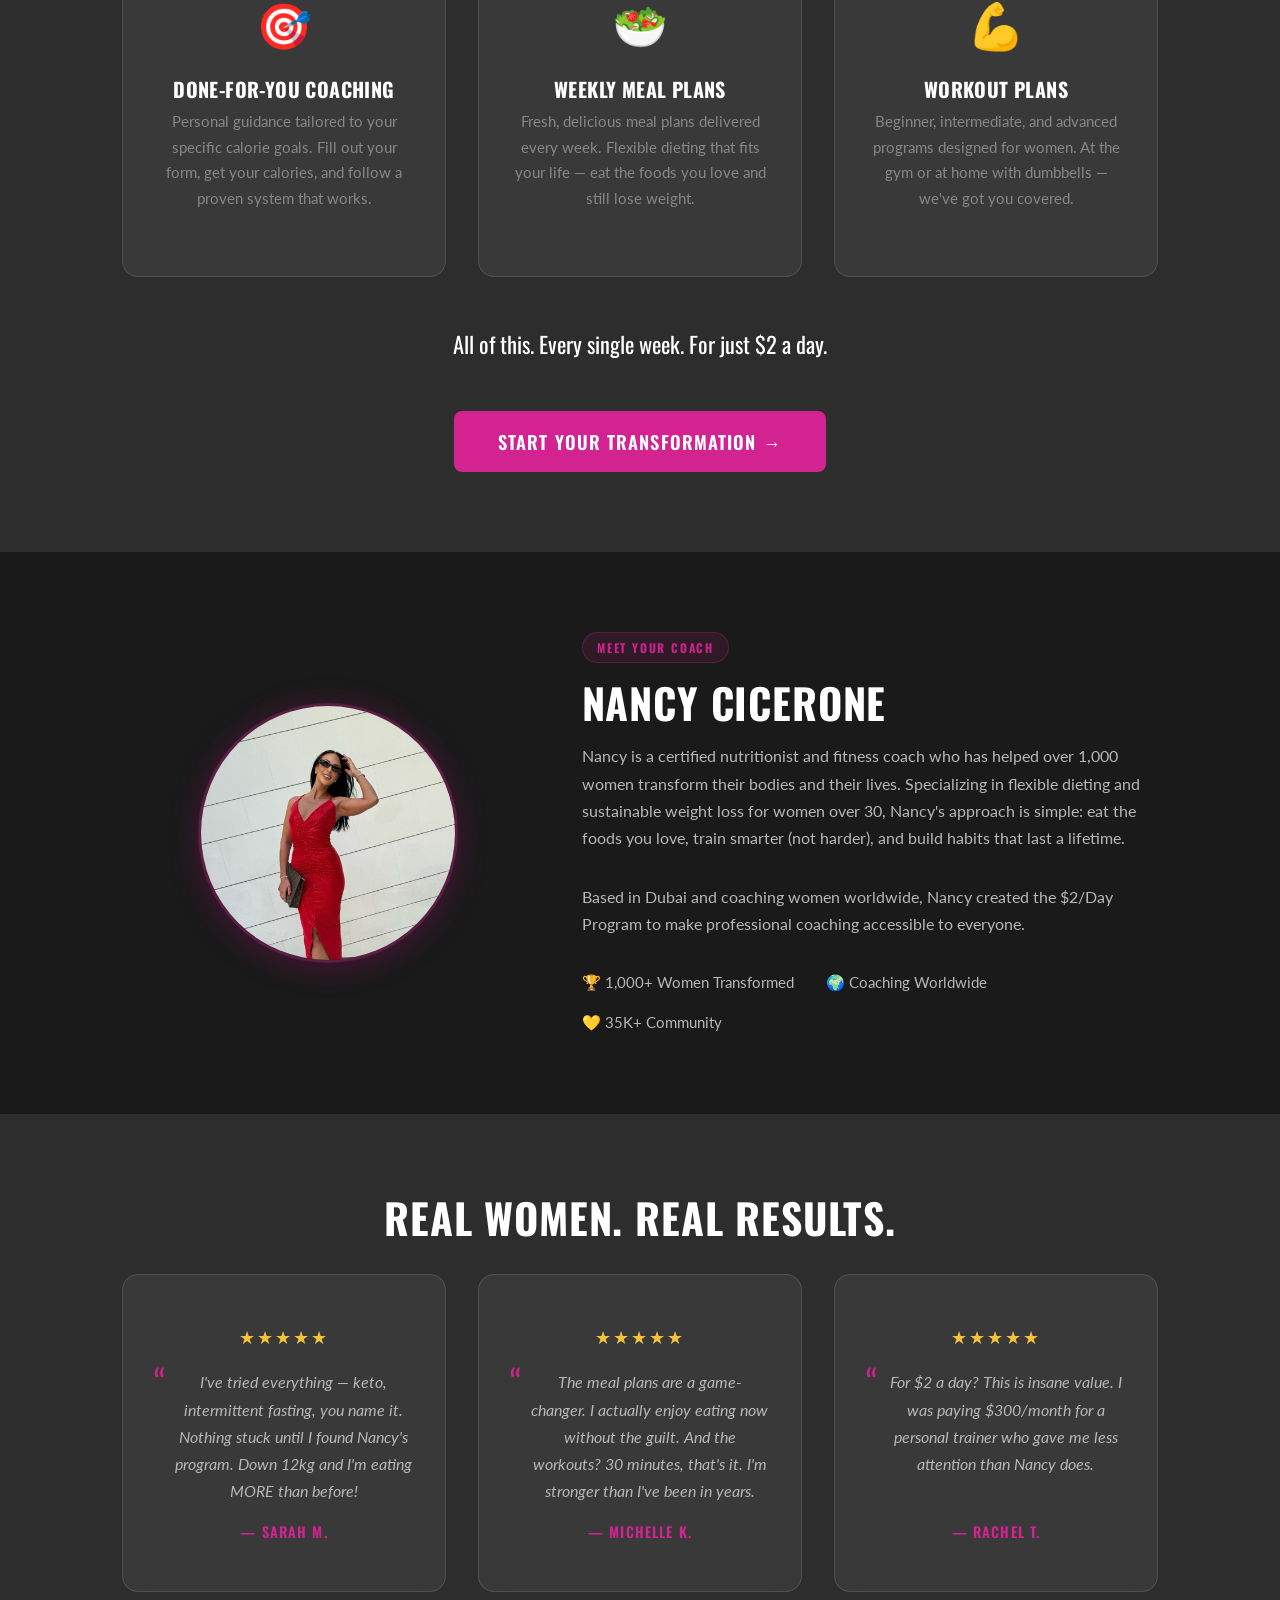
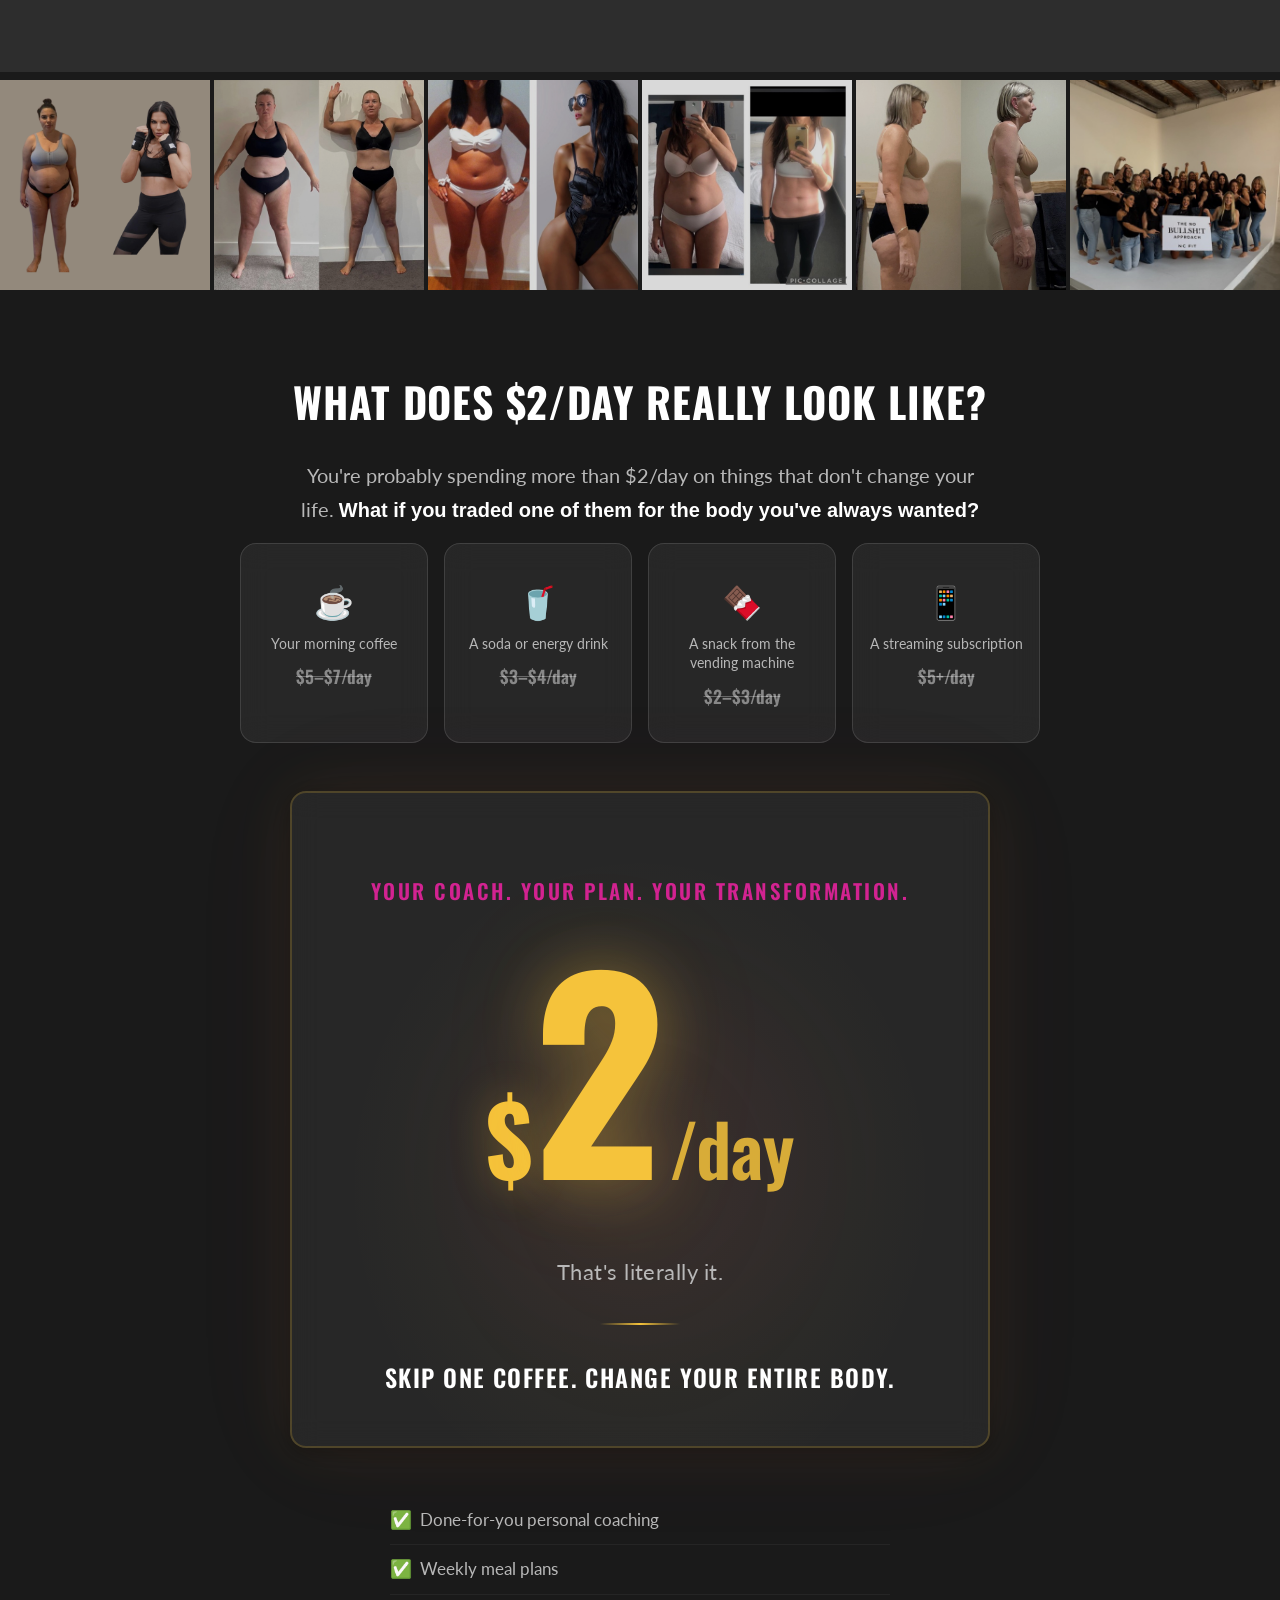
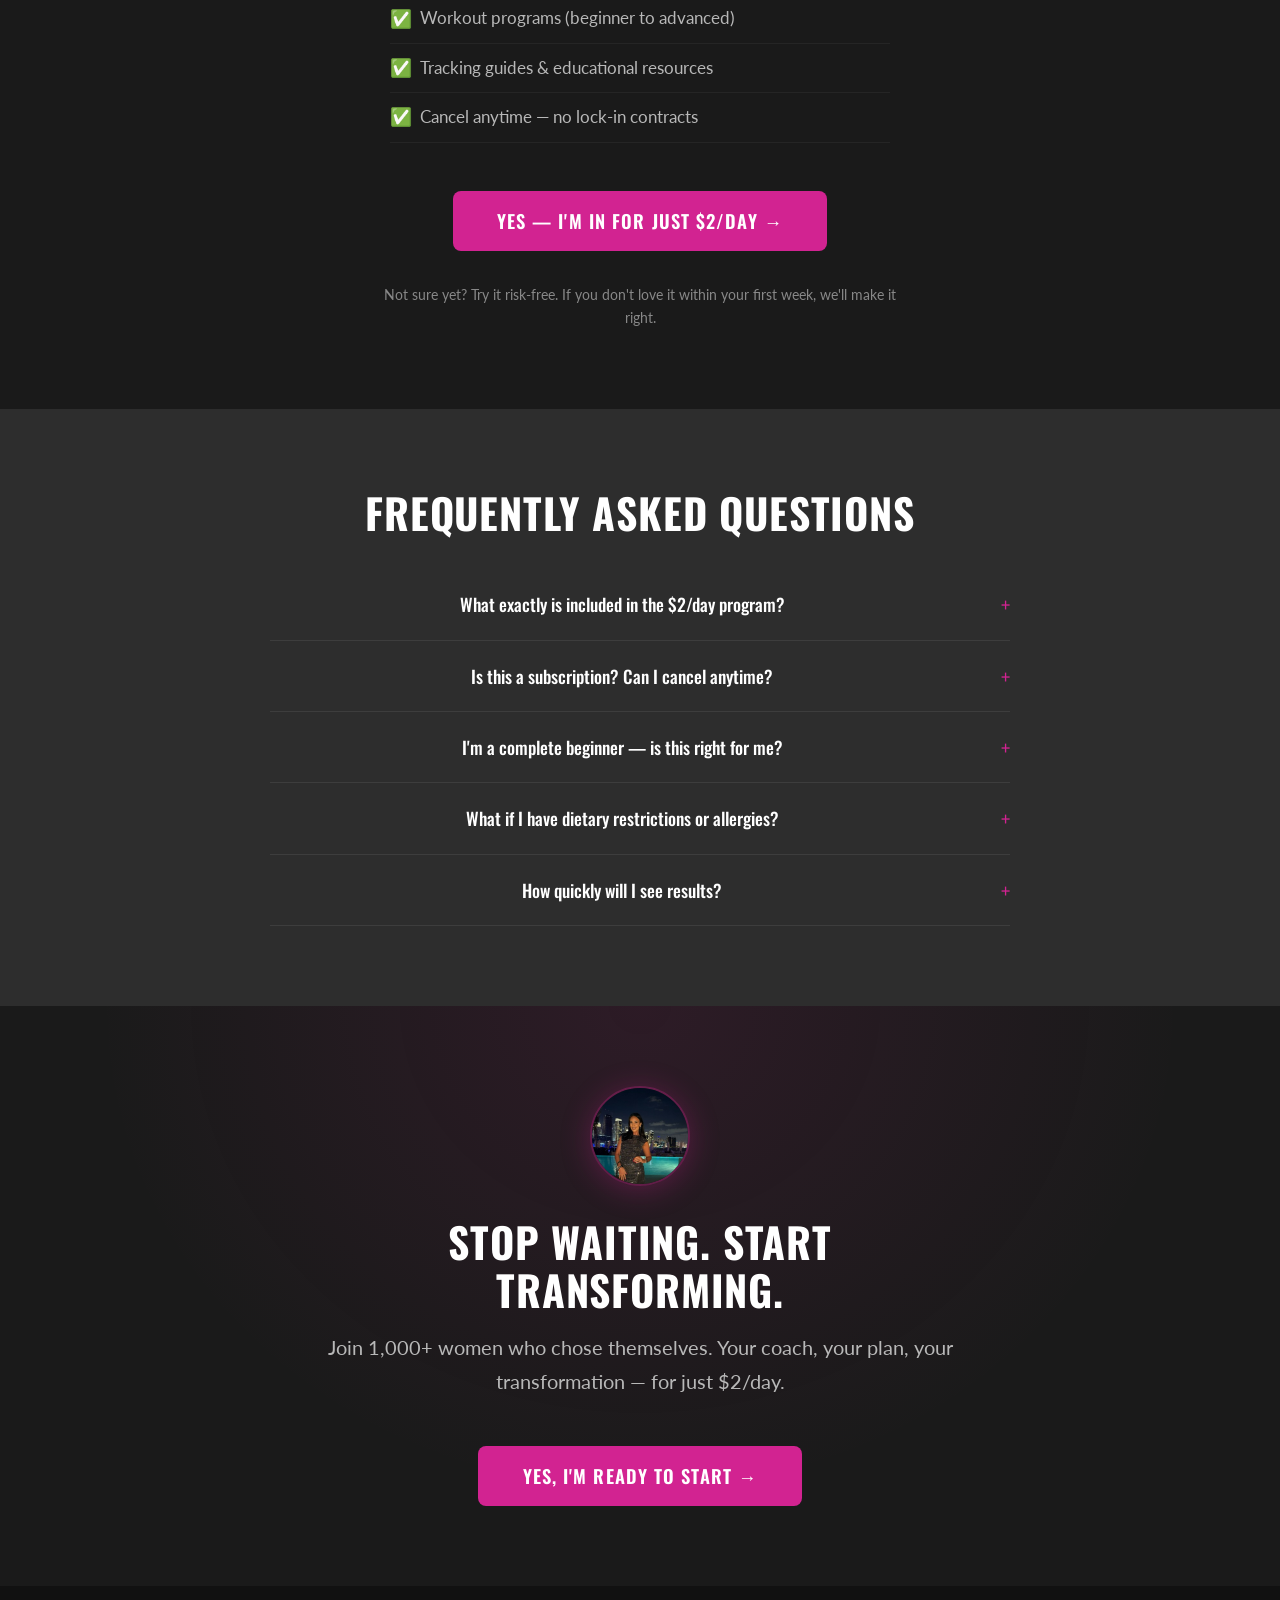
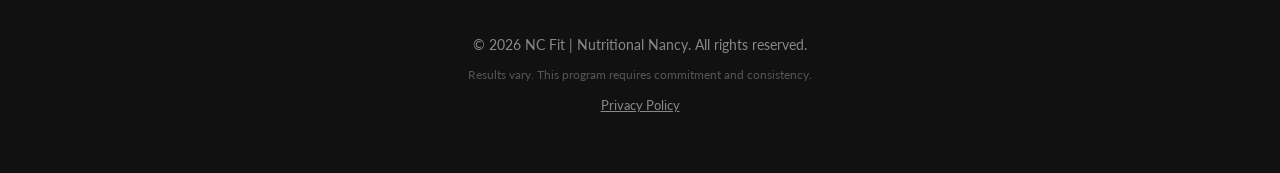
==== commit 36dc1381: "Major update from Nancy call: copy fixes, before-and-after photos, privacy policy, FAQ updates" ====
--- a/index.html
+++ b/index.html
@@ -67,7 +67,7 @@
         <div class="glass-card fade-in">
           <span class="icon">🎯</span>
           <h3>Done-For-You Coaching</h3>
-          <p>Personal guidance tailored to YOUR body, YOUR goals, YOUR lifestyle. No cookie-cutter plans — just a proven system that works.</p>
+          <p>Personal guidance tailored to your specific calorie goals. Fill out your form, get your calories, and follow a proven system that works.</p>
         </div>
 
         <div class="glass-card fade-in">
@@ -78,8 +78,8 @@
 
         <div class="glass-card fade-in">
           <span class="icon">💪</span>
-          <h3>Weekly Workout Plans</h3>
-          <p>Progressive training programs designed for women. Whether you're at the gym or at home, we've got you covered.</p>
+          <h3>Workout Plans</h3>
+          <p>Beginner, intermediate, and advanced programs designed for women. At the gym or at home with dumbbells — we've got you covered.</p>
         </div>
       </div>
 
@@ -157,16 +157,16 @@
 
 
   <!-- ============================================================
-       PHOTO STRIP — Visual Break
+       TRANSFORMATION STRIP — Before & Afters
        ============================================================ -->
   <div class="photo-strip">
     <div class="photo-strip-track">
-      <div class="strip-img"><img src="images/web/nancy-glamour.jpg" alt="Nancy" loading="lazy" /></div>
-      <div class="strip-img"><img src="images/web/nancy-dubai.jpg" alt="Nancy" loading="lazy" /></div>
-      <div class="strip-img"><img src="images/web/nancy-fitness.jpg" alt="Nancy" loading="lazy" /></div>
-      <div class="strip-img"><img src="images/web/nancy-casual.jpg" alt="Nancy" loading="lazy" /></div>
-      <div class="strip-img"><img src="images/web/nancy-lifestyle.jpg" alt="Nancy" loading="lazy" /></div>
-      <div class="strip-img"><img src="images/web/nancy-active.jpg" alt="Nancy" loading="lazy" /></div>
+      <div class="strip-img"><img src="images/web/transform-zah.jpg" alt="Client transformation" loading="lazy" /></div>
+      <div class="strip-img"><img src="images/web/transform-anna.jpg" alt="Client transformation" loading="lazy" /></div>
+      <div class="strip-img"><img src="images/web/transform-nancy.jpg" alt="Nancy's own transformation" loading="lazy" /></div>
+      <div class="strip-img"><img src="images/web/transform-1.jpg" alt="Client transformation" loading="lazy" /></div>
+      <div class="strip-img"><img src="images/web/transform-side.jpg" alt="Client transformation" loading="lazy" /></div>
+      <div class="strip-img"><img src="images/web/group-shoot.jpg" alt="NC Fit community" loading="lazy" /></div>
     </div>
   </div>
 
@@ -219,9 +219,9 @@
 
       <ul class="feature-list fade-in">
         <li><span class="check">✅</span> Done-for-you personal coaching</li>
-        <li><span class="check">✅</span> Weekly meal plans customized to you</li>
-        <li><span class="check">✅</span> Weekly workout programs</li>
-        <li><span class="check">✅</span> Access to Nancy &amp; the community</li>
+        <li><span class="check">✅</span> Weekly meal plans</li>
+        <li><span class="check">✅</span> Workout programs (beginner to advanced)</li>
+        <li><span class="check">✅</span> Tracking guides &amp; educational resources</li>
         <li><span class="check">✅</span> Cancel anytime — no lock-in contracts</li>
       </ul>
 
@@ -246,7 +246,7 @@
         <details class="faq-item">
           <summary>What exactly is included in the $2/day program?</summary>
           <div class="faq-answer">
-            <p>You get personal coaching from Nancy, weekly meal plans tailored to your preferences and goals, weekly workout programs (gym or home), and access to our supportive community of women on the same journey. Everything is delivered digitally so you can access it anywhere.</p>
+            <p>You get personal coaching from Nancy, weekly meal plans, workout programs (beginner, intermediate &amp; advanced — gym or home with dumbbells), plus tracking guides and educational videos on topics like menopause and women's health over 40. Everything is delivered through the app so you can access it anywhere.</p>
           </div>
         </details>
 
@@ -260,14 +260,14 @@
         <details class="faq-item">
           <summary>I'm a complete beginner — is this right for me?</summary>
           <div class="faq-answer">
-            <p>Absolutely! Nancy's programs are designed for women at every fitness level. Whether you haven't exercised in years or you're looking to take your fitness to the next level, the plans are tailored to where YOU are right now.</p>
+            <p>Absolutely! Nancy's programs are designed for women at every fitness level. Whether you haven't exercised in years or you're looking to take your fitness to the next level, there are beginner, intermediate, and advanced plans to match where you are right now.</p>
           </div>
         </details>
 
         <details class="faq-item">
           <summary>What if I have dietary restrictions or allergies?</summary>
           <div class="faq-answer">
-            <p>Nancy's approach is flexible dieting — you eat the foods YOU enjoy. The meal plans are customizable, and Nancy works with you to ensure everything fits your dietary needs, preferences, and lifestyle.</p>
+            <p>Nancy's approach is flexible dieting — you eat the foods YOU enjoy. While the meal plans follow a flexible dieting framework, please note that specialised plans (vegan, vegetarian, gluten-free) are not currently available at this price point.</p>
           </div>
         </details>
 
@@ -309,6 +309,7 @@
   <footer class="footer">
     <p>&copy; 2026 NC Fit | Nutritional Nancy. All rights reserved.</p>
     <p class="disclaimer">Results vary. This program requires commitment and consistency.</p>
+    <p class="footer-links"><a href="privacy.html">Privacy Policy</a></p>
   </footer>
 
 
--- a/styles.css
+++ b/styles.css
@@ -853,7 +853,7 @@
 .strip-img {
   flex: 1 1 0;
   min-width: 0;
-  aspect-ratio: 3 / 4;
+  aspect-ratio: 1 / 1;
   overflow: hidden;
 }
 
@@ -890,6 +890,21 @@
 .footer .disclaimer {
   font-size: 0.75rem;
   color: #555;
+}
+
+.footer-links {
+  margin-top: var(--space-sm);
+}
+
+.footer-links a {
+  color: var(--text-muted);
+  font-size: 0.8rem;
+  text-decoration: underline;
+  transition: color 0.2s ease;
+}
+
+.footer-links a:hover {
+  color: var(--accent-pink);
 }
 
 /* ======================================================================
@@ -1061,7 +1076,11 @@
   }
 
   .strip-img {
-    aspect-ratio: 2 / 3;
+    aspect-ratio: 1 / 1;
+  }
+
+  .strip-img:nth-child(n+5) {
+    display: none;
   }
 }
 
@@ -1107,7 +1126,7 @@
     padding: var(--space-md) var(--space-sm);
   }
 
-  .strip-img:nth-child(n+5) {
+  .strip-img:nth-child(n+4) {
     display: none;
   }
 
